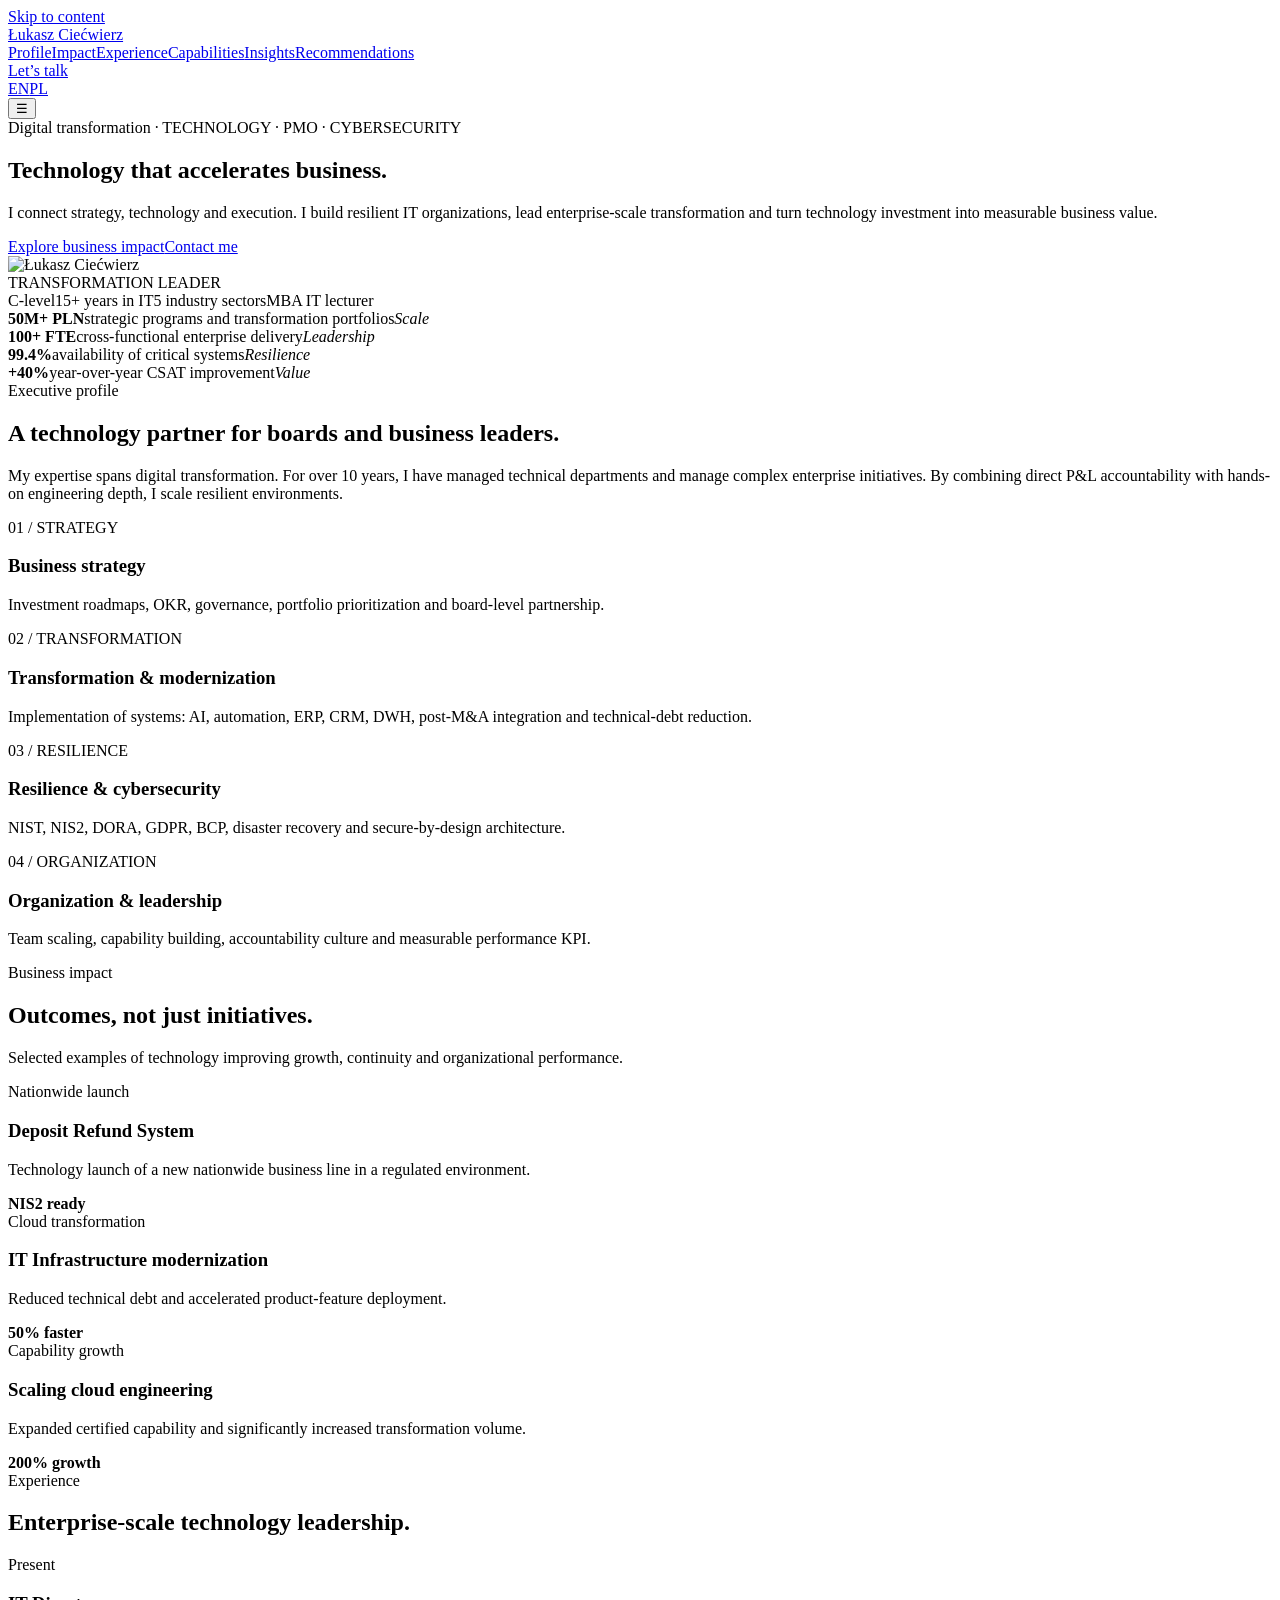
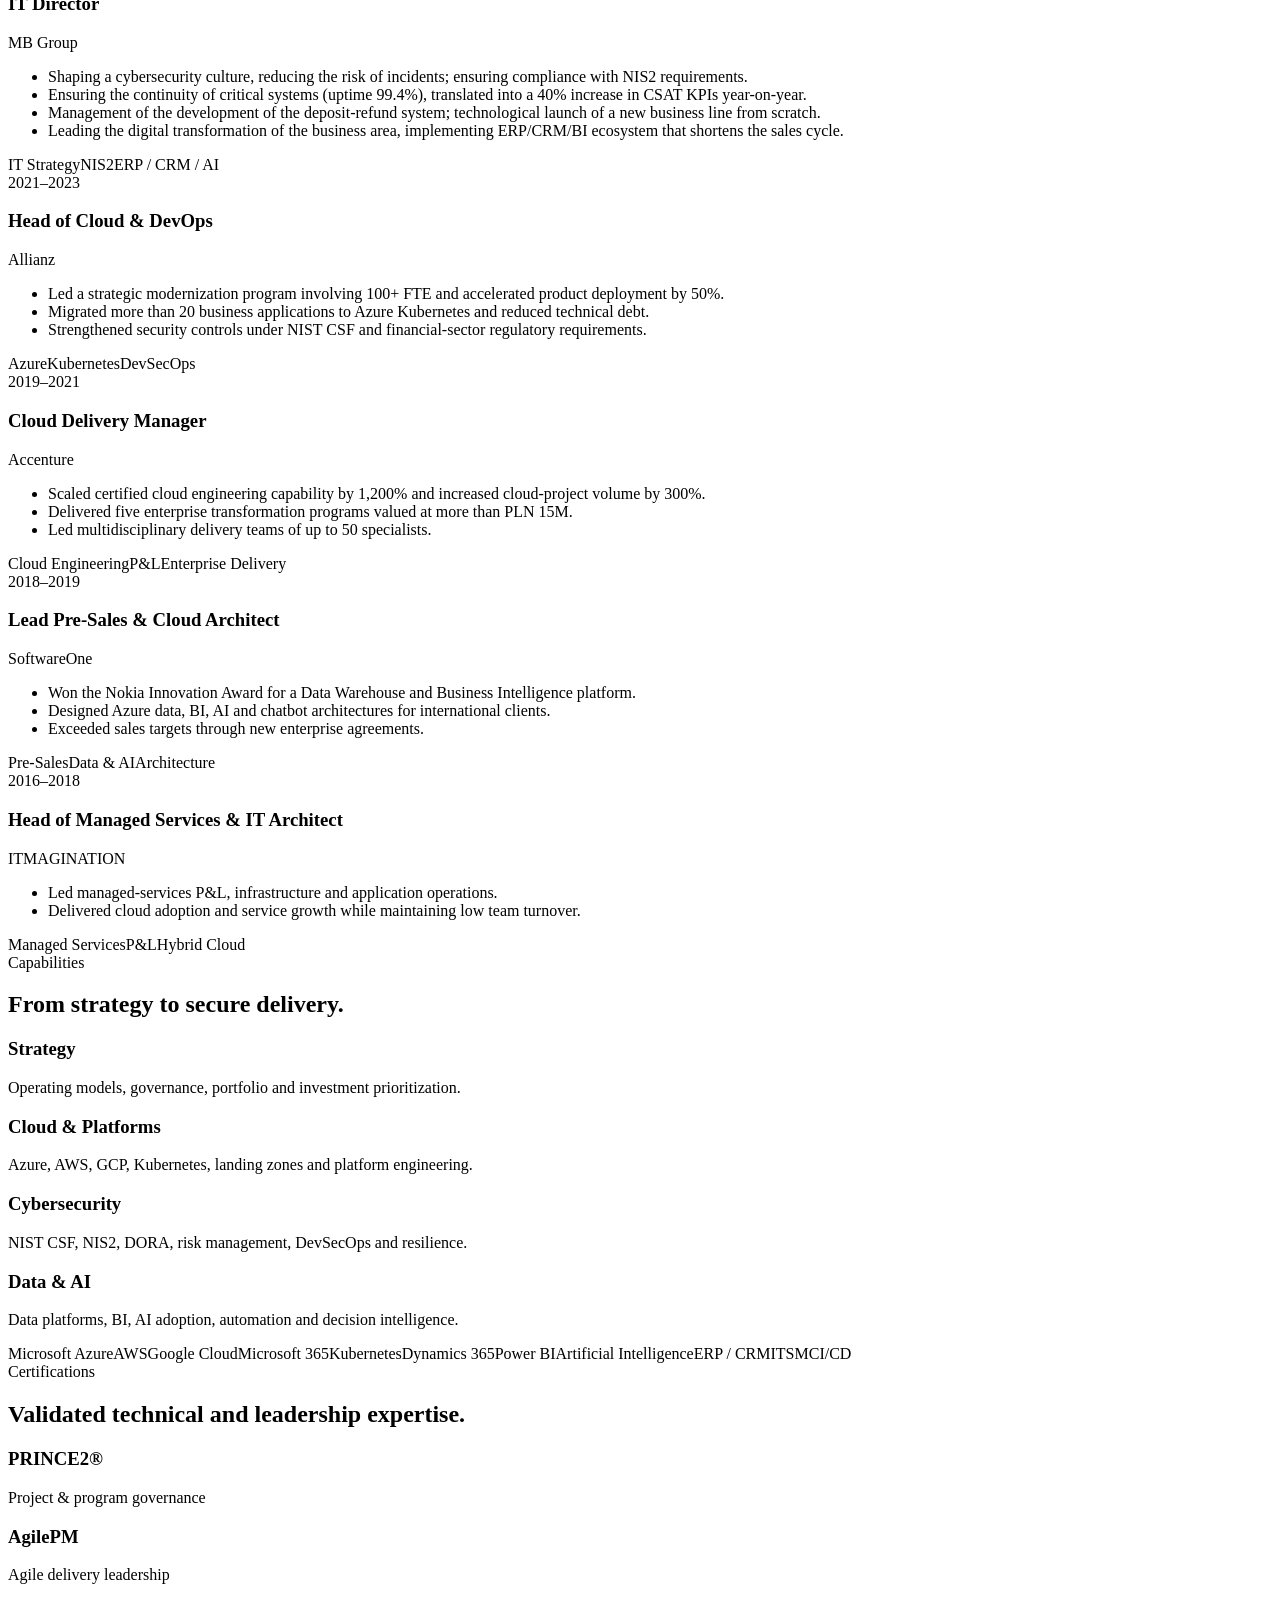
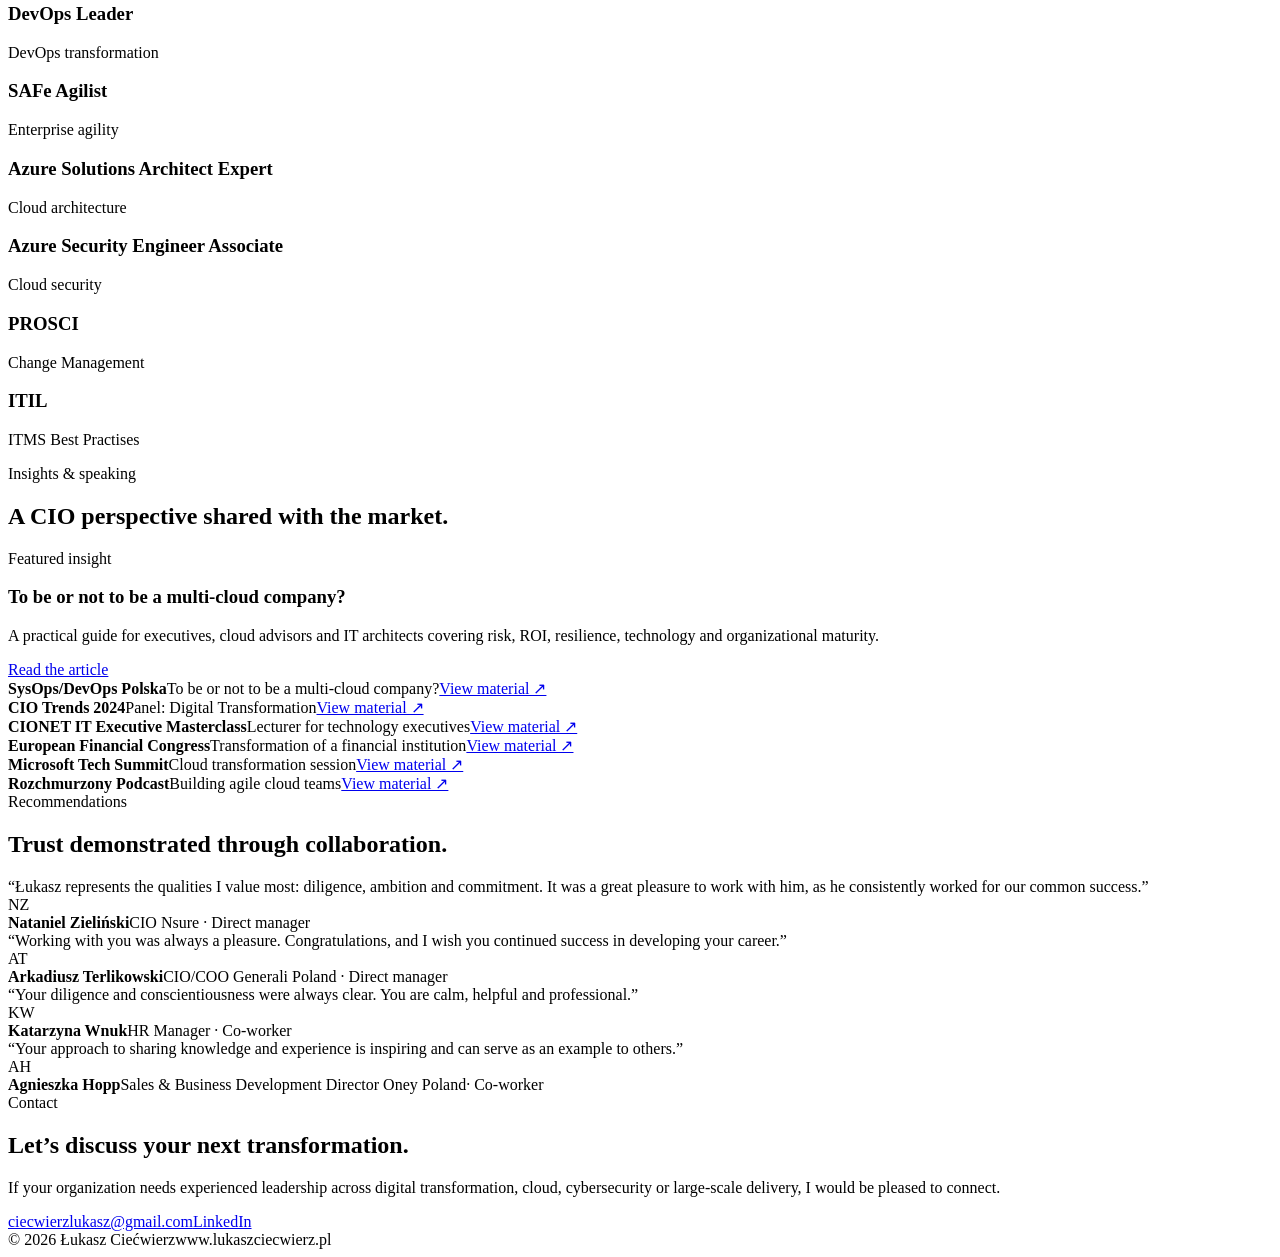
==== public/en/index.html @ 43bfb2e5 "asd" ====
<!doctype html><html lang="en"><head><meta charset="utf-8"><meta name="viewport" content="width=device-width,initial-scale=1"><meta name="theme-color" content="#07101d"><title>Łukasz Ciećwierz | CIO / IT Director & Transformation Executive</title><meta name="description" content="CIO-level technology leader with 15+ years of experience in digital transformation, cloud, cybersecurity, data and AI."><link rel="canonical" href="https://www.lukaszciecwierz.pl/en/"><link rel="alternate" hreflang="en" href="https://www.lukaszciecwierz.pl/en/"><link rel="alternate" hreflang="pl" href="https://www.lukaszciecwierz.pl/pl/"><link rel="stylesheet" href="/style.css"><script src="/script.js" defer></script></head><body><a class="skip" href="#main-content">Skip to content</a><header class="site-header"><div class="container nav"><a class="brand" href="/en/"><span class="brand-mark"></span>Łukasz Ciećwierz</a><nav class="nav-menu" aria-label="Main navigation"><a href="#profile">Profile</a><a href="#impact">Impact</a><a href="#experience">Experience</a><a href="#capabilities">Capabilities</a><a href="#insights">Insights</a><a href="#recommendations">Recommendations</a></nav><div class="nav-actions"><a class="btn btn-small" href="#contact">Let’s talk</a><div class="lang"><a class="active" href="/en/">EN</a><a class="" href="/pl/">PL</a></div><button class="menu-toggle" aria-expanded="false" aria-label="Menu">☰</button></div></div></header><main id="main-content">
<section class="hero"><div class="container hero-grid"><div><div class="eyebrow">Digital transformation · TECHNOLOGY · PMO · CYBERSECURITY</div><h1>Technology that <span>accelerates business.</span></h1><p class="hero-lead">I connect strategy, technology and execution. I build resilient IT organizations, lead enterprise-scale transformation and turn technology investment into measurable business value.</p><div class="hero-actions"><a class="btn btn-primary" href="#impact">Explore business impact</a><a class="btn" href="#contact">Contact me</a></div></div><div class="executive-visual"><span class="orbit one"></span><span class="orbit two"></span><div class="portrait-frame"><img src="/assets/lukasz-ciecwierz.png" alt="Łukasz Ciećwierz"><div class="portrait-overlay"><span>TRANSFORMATION LEADER</span><div class="portrait-meta"><span><i></i>C-level</span><span><i></i>15+ years in IT</span><span><i></i>5 industry sectors</span><span><i></i>MBA IT lecturer</span></div></div></div></div></div></section>
<section class="metrics"><div class="container metric-grid"><article class="metric"><strong>50M+ PLN</strong><span>strategic programs and transformation portfolios</span><em>Scale</em></article><article class="metric"><strong>100+ FTE</strong><span>cross-functional enterprise delivery</span><em>Leadership</em></article><article class="metric"><strong>99.4%</strong><span>availability of critical systems</span><em>Resilience</em></article><article class="metric"><strong>+40%</strong><span>year-over-year CSAT improvement</span><em>Value</em></article></div></section>
<section id="profile" class="section"><div class="container"><div class="section-head"><div><div class="eyebrow">Executive profile</div><h2>A technology partner for boards and business leaders.</h2></div><p class="section-copy">My expertise spans digital transformation. For over 10 years, I have managed 
technical departments and manage complex enterprise initiatives. By combining direct P&L accountability with hands-on engineering depth, I scale resilient environments.</p></div><div class="grid board-grid"><article class="board-card reveal"><span class="board-num">01 / STRATEGY</span><h3>Business strategy</h3><p>Investment roadmaps, OKR, governance, portfolio prioritization and board-level partnership.</p></article><article class="board-card reveal"><span class="board-num">02 / TRANSFORMATION</span><h3>Transformation & modernization</h3><p>Implementation of systems: AI, automation, ERP, CRM, DWH, post-M&A integration and technical-debt reduction.</p></article><article class="board-card reveal"><span class="board-num">03 / RESILIENCE</span><h3>Resilience & cybersecurity</h3><p>NIST, NIS2, DORA, GDPR, BCP, disaster recovery and secure-by-design architecture.</p></article><article class="board-card reveal"><span class="board-num">04 / ORGANIZATION</span><h3>Organization & leadership</h3><p>Team scaling, capability building, accountability culture and measurable performance KPI.</p></article></div></div></section>
<section id="impact" class="section"><div class="container"><div class="section-head"><div><div class="eyebrow">Business impact</div><h2>Outcomes, not just initiatives.</h2></div><p class="section-copy">Selected examples of technology improving growth, continuity and organizational performance.</p></div><div class="grid outcomes"><article class="outcome reveal"><span class="outcome-label">Nationwide launch</span><h3>Deposit Refund System</h3><p>Technology launch of a new nationwide business line in a regulated environment.</p><strong>NIS2 ready</strong></article><article class="outcome reveal"><span class="outcome-label">Cloud transformation</span><h3>IT Infrastructure modernization</h3><p>Reduced technical debt and accelerated product-feature deployment.</p><strong>50% faster</strong></article><article class="outcome reveal"><span class="outcome-label">Capability growth</span><h3>Scaling cloud engineering</h3><p>Expanded certified capability and significantly increased transformation volume.</p><strong>200% growth</strong></article></div></div></section>
<section id="experience" class="section"><div class="container"><div class="section-head"><div><div class="eyebrow">Experience</div><h2>Enterprise-scale technology leadership.</h2></div></div><div class="timeline"><article class="role reveal"><div class="role-time">Present</div><div class="role-card"><div class="role-top"><div><h3>IT Director</h3><div class="company">MB Group</div></div></div><ul><li>Shaping a cybersecurity culture, reducing the risk of incidents; ensuring compliance with NIS2 requirements.</li><li>Ensuring the continuity of critical systems (uptime 99.4%), translated into a 40% increase in CSAT KPIs year-on-year.</li><li>Management of the development of the deposit-refund system; technological launch of a new business line from scratch.</li><li>Leading the digital transformation of the business area, implementing ERP/CRM/BI ecosystem that shortens the sales cycle.</li></ul><div class="tags"><span class="tag">IT Strategy</span><span class="tag">NIS2</span><span class="tag">ERP / CRM / AI</span></div></div></article><article class="role reveal"><div class="role-time">2021–2023</div><div class="role-card"><div class="role-top"><div><h3>Head of Cloud & DevOps</h3><div class="company">Allianz</div></div></div><ul><li>Led a strategic modernization program involving 100+ FTE and accelerated product deployment by 50%.</li><li>Migrated more than 20 business applications to Azure Kubernetes and reduced technical debt.</li><li>Strengthened security controls under NIST CSF and financial-sector regulatory requirements.</li></ul><div class="tags"><span class="tag">Azure</span><span class="tag">Kubernetes</span><span class="tag">DevSecOps</span></div></div></article><article class="role reveal"><div class="role-time">2019–2021</div><div class="role-card"><div class="role-top"><div><h3>Cloud Delivery Manager</h3><div class="company">Accenture</div></div></div><ul><li>Scaled certified cloud engineering capability by 1,200% and increased cloud-project volume by 300%.</li><li>Delivered five enterprise transformation programs valued at more than PLN 15M.</li><li>Led multidisciplinary delivery teams of up to 50 specialists.</li></ul><div class="tags"><span class="tag">Cloud Engineering</span><span class="tag">P&L</span><span class="tag">Enterprise Delivery</span></div></div></article><article class="role reveal"><div class="role-time">2018–2019</div><div class="role-card"><div class="role-top"><div><h3>Lead Pre-Sales & Cloud Architect</h3><div class="company">SoftwareOne</div></div></div><ul><li>Won the Nokia Innovation Award for a Data Warehouse and Business Intelligence platform.</li><li>Designed Azure data, BI, AI and chatbot architectures for international clients.</li><li>Exceeded sales targets through new enterprise agreements.</li></ul><div class="tags"><span class="tag">Pre-Sales</span><span class="tag">Data & AI</span><span class="tag">Architecture</span></div></div></article><article class="role reveal"><div class="role-time">2016–2018</div><div class="role-card"><div class="role-top"><div><h3>Head of Managed Services & IT Architect</h3><div class="company">ITMAGINATION</div></div></div><ul><li>Led managed-services P&L, infrastructure and application operations.</li><li>Delivered cloud adoption and service growth while maintaining low team turnover.</li></ul><div class="tags"><span class="tag">Managed Services</span><span class="tag">P&L</span><span class="tag">Hybrid Cloud</span></div></div></article></div></div></section>
<section id="capabilities" class="section"><div class="container"><div class="section-head"><div><div class="eyebrow">Capabilities</div><h2>From strategy to secure delivery.</h2></div></div><div class="grid capability-grid"><article class="capability reveal"><h3>Strategy</h3><p>Operating models, governance, portfolio and investment prioritization.</p></article><article class="capability reveal"><h3>Cloud & Platforms</h3><p>Azure, AWS, GCP, Kubernetes, landing zones and platform engineering.</p></article><article class="capability reveal"><h3>Cybersecurity</h3><p>NIST CSF, NIS2, DORA, risk management, DevSecOps and resilience.</p></article><article class="capability reveal"><h3>Data & AI</h3><p>Data platforms, BI, AI adoption, automation and decision intelligence.</p></article></div><div class="tech-strip"><span class="tech"><i class="tech-dot"></i>Microsoft Azure</span><span class="tech"><i class="tech-dot"></i>AWS</span><span class="tech"><i class="tech-dot"></i>Google Cloud</span><span class="tech"><i class="tech-dot"></i>Microsoft 365</span><span class="tech"><i class="tech-dot"></i>Kubernetes</span><span class="tech"><i class="tech-dot"></i>Dynamics 365</span><span class="tech"><i class="tech-dot"></i>Power BI</span><span class="tech"><i class="tech-dot"></i>Artificial Intelligence</span><span class="tech"><i class="tech-dot"></i>ERP / CRM</span><span class="tech"><i class="tech-dot"></i>ITSM</span><span class="tech"><i class="tech-dot"></i>CI/CD</span></div></div></section>
<section id="certifications" class="section"><div class="container"><div class="section-head"><div><div class="eyebrow">Certifications</div><h2>Validated technical and leadership expertise.</h2></div></div><div class="grid cert-grid"><article class="cert reveal"><h3>PRINCE2®</h3><p>Project & program governance</p></article><article class="cert reveal"><h3>AgilePM</h3><p>Agile delivery leadership</p></article><article class="cert reveal"><h3>DevOps Leader</h3><p>DevOps transformation</p></article><article class="cert reveal"><h3>SAFe Agilist</h3><p>Enterprise agility</p></article><article class="cert reveal"><h3>Azure Solutions Architect Expert</h3><p>Cloud architecture</p></article><article class="cert reveal"><h3>Azure Security Engineer Associate</h3><p>Cloud security</p></article><article class="cert reveal"><h3>PROSCI</h3><p>Change Management</p></article><article class="cert reveal"><h3>ITIL</h3><p>ITMS Best Practises</p></article></div></div></section>
<section id="insights" class="section"><div class="container"><div class="section-head"><div><div class="eyebrow">Insights & speaking</div><h2>A CIO perspective shared with the market.</h2></div></div><div class="grid thought-grid"><article class="featured-article"><div class="eyebrow">Featured insight</div><h3>To be or not to be a multi-cloud company?</h3><p>A practical guide for executives, cloud advisors and IT architects covering risk, ROI, resilience, technology and organizational maturity.</p><a class="btn btn-primary" href="/pl/blog/multi-cloud/">Read the article</a></article><div class="event-list"><article class="event"><strong>SysOps/DevOps Polska</strong><span>To be or not to be a multi-cloud company?</span><a href="https://www.sysopspolska.pl/multimedia/468-to-be-or-not-to-be-a-multi-cloud-company/" target="_blank" rel="noopener noreferrer">View material ↗</a></article><article class="event"><strong>CIO Trends 2024</strong><span>Panel: Digital Transformation</span><a href="https://event.foundryco.com/speaker/lukasz-ciecwierz/" target="_blank" rel="noopener noreferrer">View material ↗</a></article><article class="event"><strong>CIONET IT Executive Masterclass</strong><span>Lecturer for technology executives</span><a href="https://www.cionet.com/pl/masterclass" target="_blank" rel="noopener noreferrer">View material ↗</a></article><article class="event"><strong>European Financial Congress</strong><span>Transformation of a financial institution</span><a href="https://www.efcongress.com/osoby/lukasz-ciecwierz/" target="_blank" rel="noopener noreferrer">View material ↗</a></article><article class="event"><strong>Microsoft Tech Summit</strong><span>Cloud transformation session</span><a href="https://mstechsummit.pl/" target="_blank" rel="noopener noreferrer">View material ↗</a></article><article class="event"><strong>Rozchmurzony Podcast</strong><span>Building agile cloud teams</span><a href="https://cloudowski.com/podcast/16/" target="_blank" rel="noopener noreferrer">View material ↗</a></article></div></div></div></section>
<section id="recommendations" class="section"><div class="container"><div class="section-head"><div><div class="eyebrow">Recommendations</div><h2>Trust demonstrated through collaboration.</h2></div></div><div class="grid rec-grid"><article class="rec reveal"><div class="rec-quote">“Łukasz represents the qualities I value most: diligence, ambition and commitment. It was a great pleasure to work with him, as he consistently worked for our common success.”</div><div class="rec-author"><div class="avatar">NZ</div><div><strong>Nataniel Zieliński</strong><span>CIO Nsure · Direct manager</span></div></div></article><article class="rec reveal"><div class="rec-quote">“Working with you was always a pleasure. Congratulations, and I wish you continued success in developing your career.”</div><div class="rec-author"><div class="avatar">AT</div><div><strong>Arkadiusz Terlikowski</strong><span>CIO/COO Generali Poland · Direct manager</span></div></div></article><article class="rec reveal"><div class="rec-quote">“Your diligence and conscientiousness were always clear. You are calm, helpful and professional.”</div><div class="rec-author"><div class="avatar">KW</div><div><strong>Katarzyna Wnuk</strong><span>HR Manager · Co-worker</span></div></div></article><article class="rec reveal"><div class="rec-quote">“Your approach to sharing knowledge and experience is inspiring and can serve as an example to others.”</div><div class="rec-author"><div class="avatar">AH</div><div><strong>Agnieszka Hopp</strong><span>Sales & Business Development Director Oney Poland· Co-worker</span></div></div></article></div></div></section>
<section id="contact" class="section"><div class="container"><div class="contact-panel"><div class="eyebrow">Contact</div><h2>Let’s discuss your next transformation.</h2><p>If your organization needs experienced leadership across digital transformation, cloud, cybersecurity or large-scale delivery, I would be pleased to connect.</p><div class="contact-actions"><a class="btn btn-primary" href="mailto:ciecwierzlukasz@gmail.com">ciecwierzlukasz@gmail.com</a><a class="btn" href="https://www.linkedin.com/in/ciecwierzlukasz" target="_blank" rel="noopener noreferrer">LinkedIn</a></div></div></div></section></main><footer class="footer"><div class="container footer-row"><span>© 2026 Łukasz Ciećwierz</span><span>www.lukaszciecwierz.pl</span></div></footer></body></html>
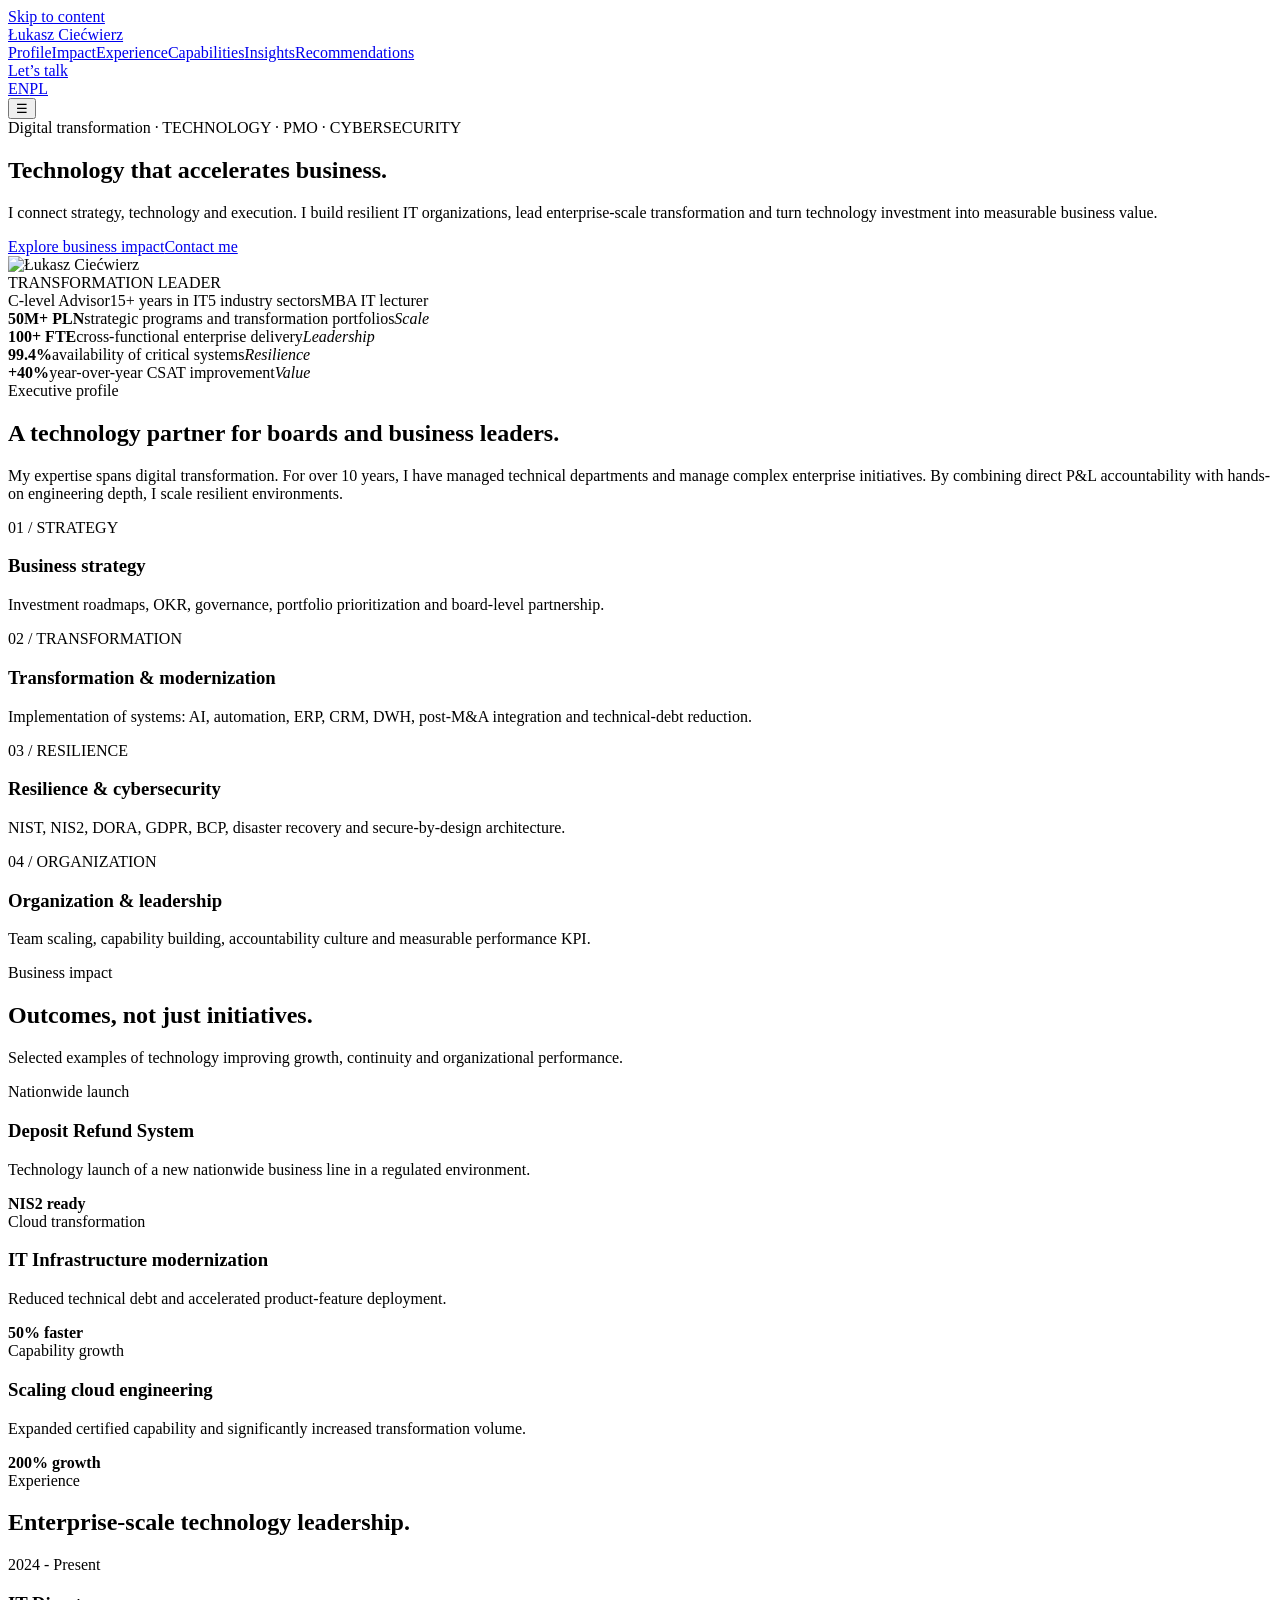
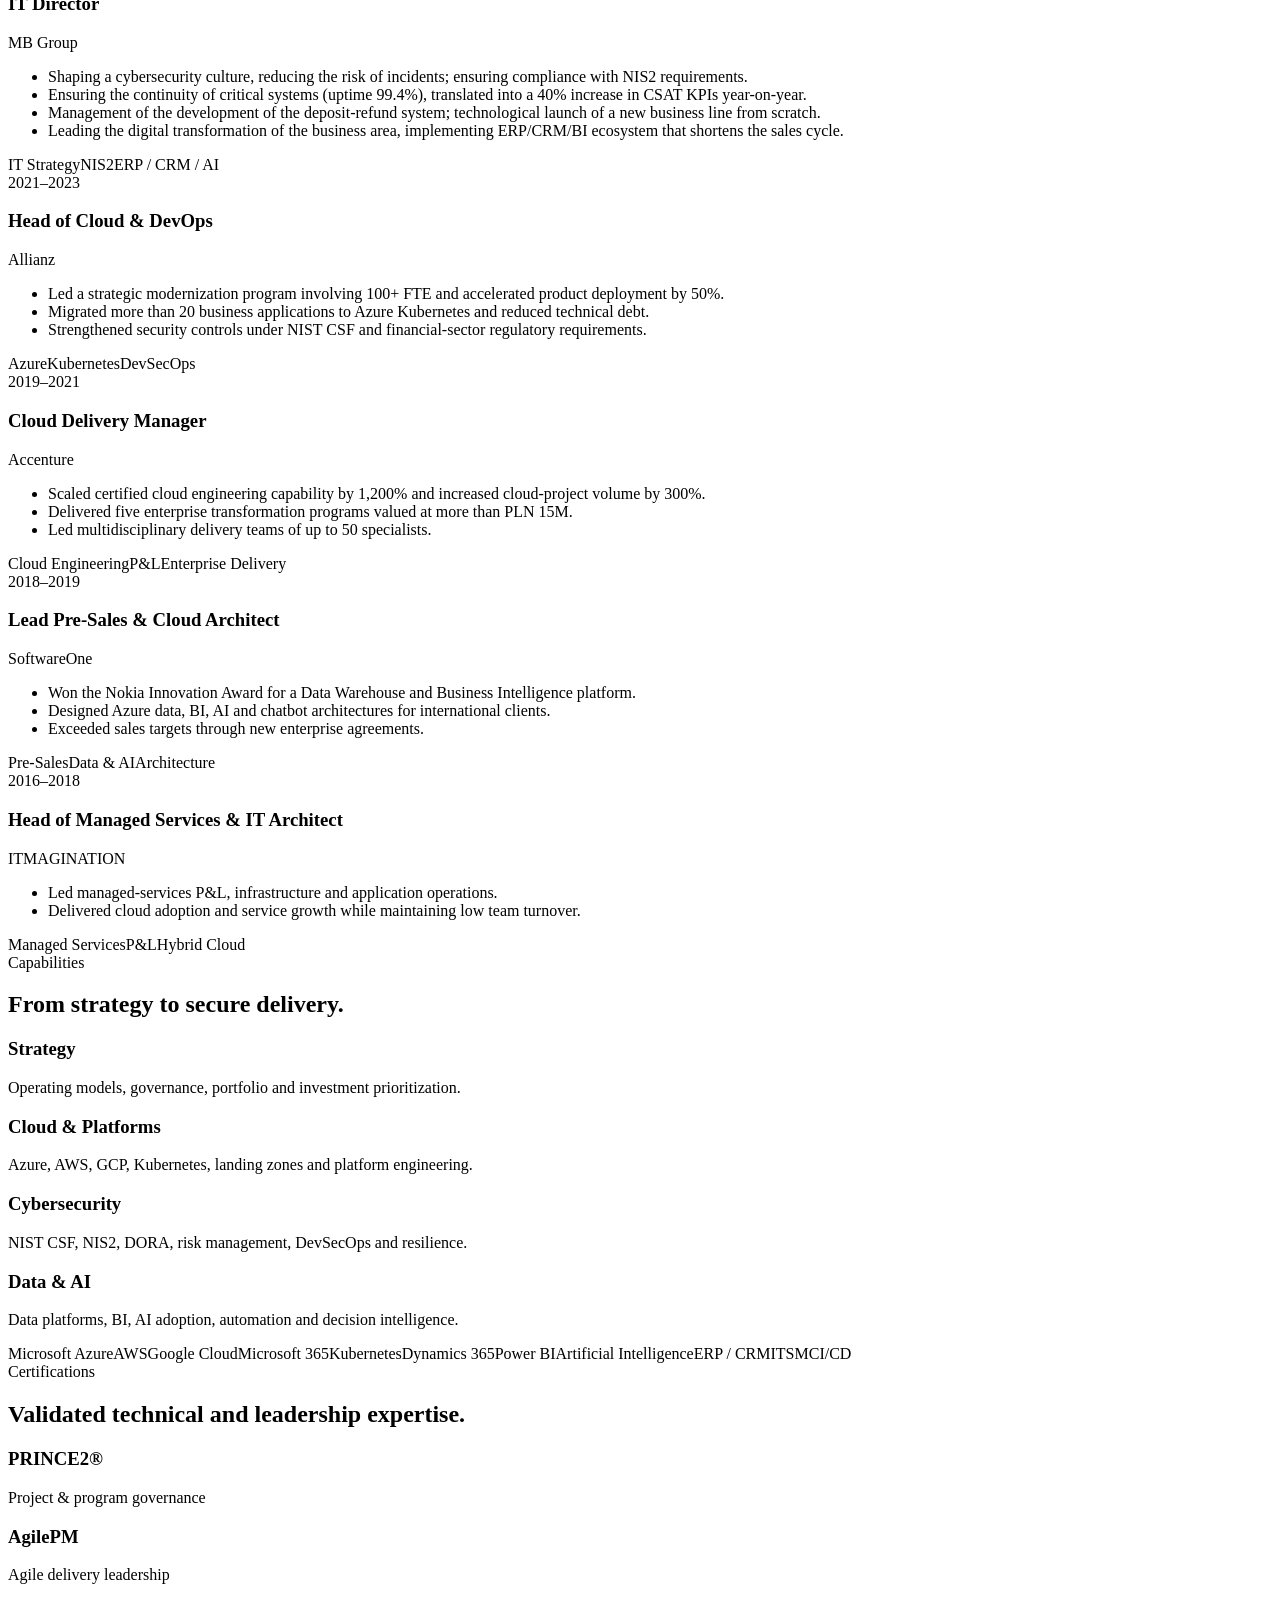
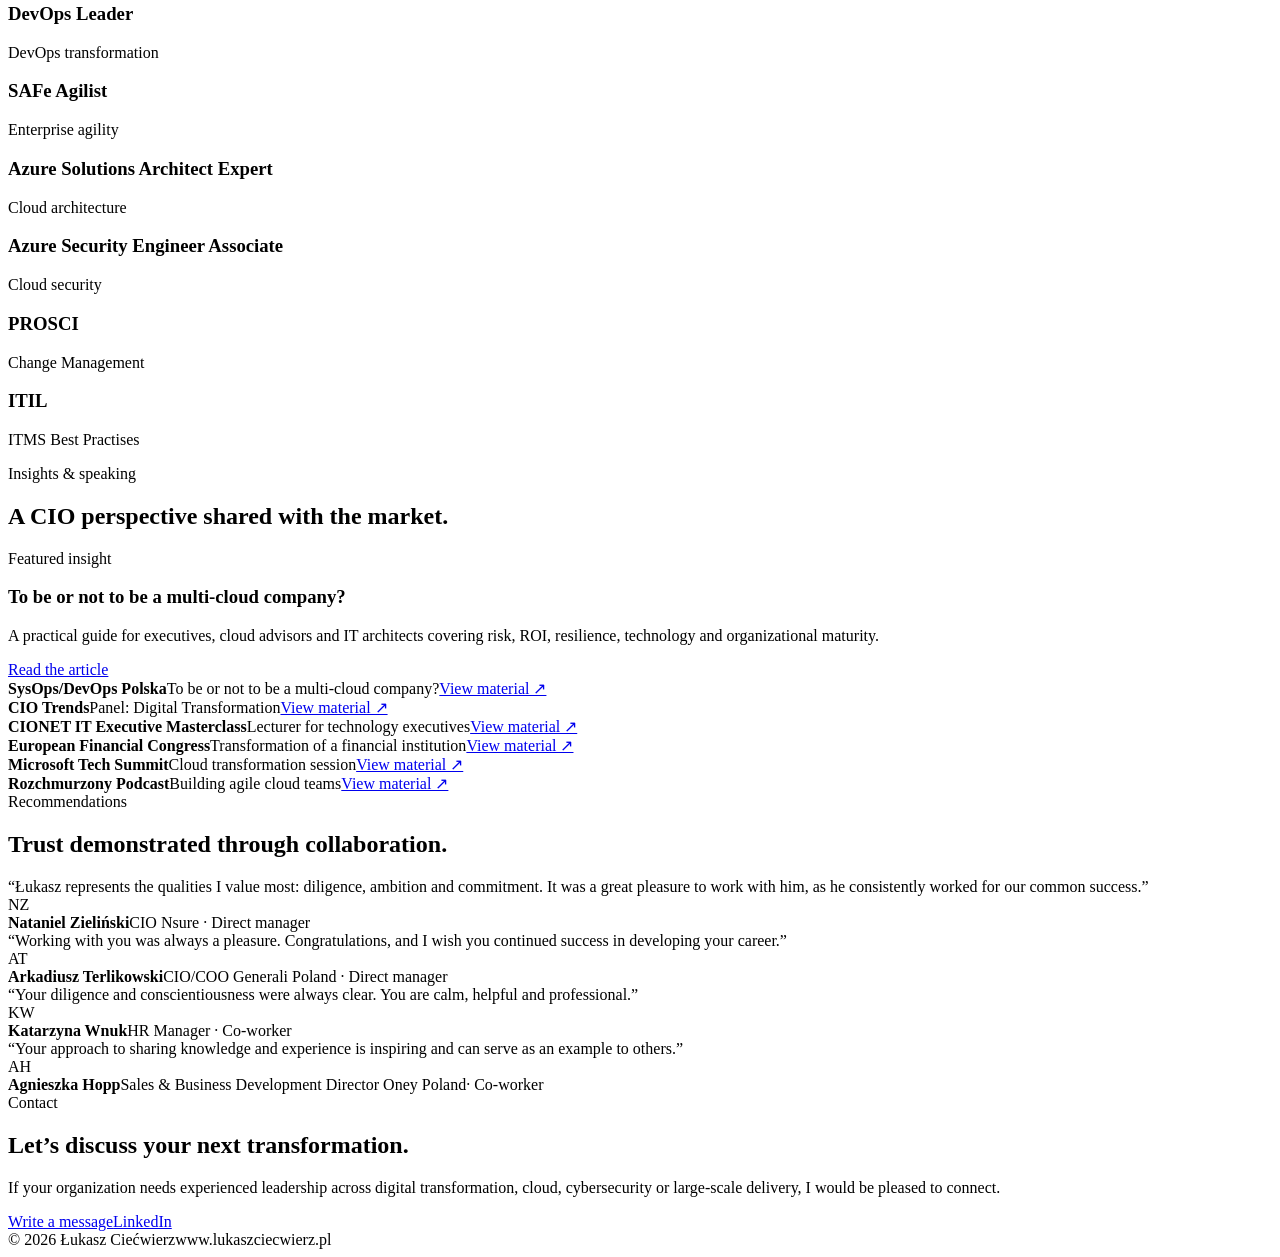
==== commit 1b1a2b4e: "Duplicate hero section and update experience details Duplicated the hero section and updated the exp" ====
--- a/public/en/index.html
+++ b/public/en/index.html
@@ -1,12 +1,12 @@
 <!doctype html><html lang="en"><head><meta charset="utf-8"><meta name="viewport" content="width=device-width,initial-scale=1"><meta name="theme-color" content="#07101d"><title>Łukasz Ciećwierz | CIO / IT Director & Transformation Executive</title><meta name="description" content="CIO-level technology leader with 15+ years of experience in digital transformation, cloud, cybersecurity, data and AI."><link rel="canonical" href="https://www.lukaszciecwierz.pl/en/"><link rel="alternate" hreflang="en" href="https://www.lukaszciecwierz.pl/en/"><link rel="alternate" hreflang="pl" href="https://www.lukaszciecwierz.pl/pl/"><link rel="stylesheet" href="/style.css"><script src="/script.js" defer></script></head><body><a class="skip" href="#main-content">Skip to content</a><header class="site-header"><div class="container nav"><a class="brand" href="/en/"><span class="brand-mark"></span>Łukasz Ciećwierz</a><nav class="nav-menu" aria-label="Main navigation"><a href="#profile">Profile</a><a href="#impact">Impact</a><a href="#experience">Experience</a><a href="#capabilities">Capabilities</a><a href="#insights">Insights</a><a href="#recommendations">Recommendations</a></nav><div class="nav-actions"><a class="btn btn-small" href="#contact">Let’s talk</a><div class="lang"><a class="active" href="/en/">EN</a><a class="" href="/pl/">PL</a></div><button class="menu-toggle" aria-expanded="false" aria-label="Menu">☰</button></div></div></header><main id="main-content">
-<section class="hero"><div class="container hero-grid"><div><div class="eyebrow">Digital transformation · TECHNOLOGY · PMO · CYBERSECURITY</div><h1>Technology that <span>accelerates business.</span></h1><p class="hero-lead">I connect strategy, technology and execution. I build resilient IT organizations, lead enterprise-scale transformation and turn technology investment into measurable business value.</p><div class="hero-actions"><a class="btn btn-primary" href="#impact">Explore business impact</a><a class="btn" href="#contact">Contact me</a></div></div><div class="executive-visual"><span class="orbit one"></span><span class="orbit two"></span><div class="portrait-frame"><img src="/assets/lukasz-ciecwierz.png" alt="Łukasz Ciećwierz"><div class="portrait-overlay"><span>TRANSFORMATION LEADER</span><div class="portrait-meta"><span><i></i>C-level</span><span><i></i>15+ years in IT</span><span><i></i>5 industry sectors</span><span><i></i>MBA IT lecturer</span></div></div></div></div></div></section>
+<section class="hero"><div class="container hero-grid"><div><div class="eyebrow">Digital transformation · TECHNOLOGY · PMO · CYBERSECURITY</div><h1>Technology that <span>accelerates business.</span></h1><p class="hero-lead">I connect strategy, technology and execution. I build resilient IT organizations, lead enterprise-scale transformation and turn technology investment into measurable business value.</p><div class="hero-actions"><a class="btn btn-primary" href="#impact">Explore business impact</a><a class="btn" href="#contact">Contact me</a></div></div><div class="executive-visual"><span class="orbit one"></span><span class="orbit two"></span><div class="portrait-frame"><img src="/assets/lukasz-ciecwierz.png" alt="Łukasz Ciećwierz"><div class="portrait-overlay"><span>TRANSFORMATION LEADER</span><div class="portrait-meta"><span><i></i>C-level Advisor</span><span><i></i>15+ years in IT</span><span><i></i>5 industry sectors</span><span><i></i>MBA IT lecturer</span></div></div></div></div></div></section>
 <section class="metrics"><div class="container metric-grid"><article class="metric"><strong>50M+ PLN</strong><span>strategic programs and transformation portfolios</span><em>Scale</em></article><article class="metric"><strong>100+ FTE</strong><span>cross-functional enterprise delivery</span><em>Leadership</em></article><article class="metric"><strong>99.4%</strong><span>availability of critical systems</span><em>Resilience</em></article><article class="metric"><strong>+40%</strong><span>year-over-year CSAT improvement</span><em>Value</em></article></div></section>
 <section id="profile" class="section"><div class="container"><div class="section-head"><div><div class="eyebrow">Executive profile</div><h2>A technology partner for boards and business leaders.</h2></div><p class="section-copy">My expertise spans digital transformation. For over 10 years, I have managed 
 technical departments and manage complex enterprise initiatives. By combining direct P&L accountability with hands-on engineering depth, I scale resilient environments.</p></div><div class="grid board-grid"><article class="board-card reveal"><span class="board-num">01 / STRATEGY</span><h3>Business strategy</h3><p>Investment roadmaps, OKR, governance, portfolio prioritization and board-level partnership.</p></article><article class="board-card reveal"><span class="board-num">02 / TRANSFORMATION</span><h3>Transformation & modernization</h3><p>Implementation of systems: AI, automation, ERP, CRM, DWH, post-M&A integration and technical-debt reduction.</p></article><article class="board-card reveal"><span class="board-num">03 / RESILIENCE</span><h3>Resilience & cybersecurity</h3><p>NIST, NIS2, DORA, GDPR, BCP, disaster recovery and secure-by-design architecture.</p></article><article class="board-card reveal"><span class="board-num">04 / ORGANIZATION</span><h3>Organization & leadership</h3><p>Team scaling, capability building, accountability culture and measurable performance KPI.</p></article></div></div></section>
 <section id="impact" class="section"><div class="container"><div class="section-head"><div><div class="eyebrow">Business impact</div><h2>Outcomes, not just initiatives.</h2></div><p class="section-copy">Selected examples of technology improving growth, continuity and organizational performance.</p></div><div class="grid outcomes"><article class="outcome reveal"><span class="outcome-label">Nationwide launch</span><h3>Deposit Refund System</h3><p>Technology launch of a new nationwide business line in a regulated environment.</p><strong>NIS2 ready</strong></article><article class="outcome reveal"><span class="outcome-label">Cloud transformation</span><h3>IT Infrastructure modernization</h3><p>Reduced technical debt and accelerated product-feature deployment.</p><strong>50% faster</strong></article><article class="outcome reveal"><span class="outcome-label">Capability growth</span><h3>Scaling cloud engineering</h3><p>Expanded certified capability and significantly increased transformation volume.</p><strong>200% growth</strong></article></div></div></section>
-<section id="experience" class="section"><div class="container"><div class="section-head"><div><div class="eyebrow">Experience</div><h2>Enterprise-scale technology leadership.</h2></div></div><div class="timeline"><article class="role reveal"><div class="role-time">Present</div><div class="role-card"><div class="role-top"><div><h3>IT Director</h3><div class="company">MB Group</div></div></div><ul><li>Shaping a cybersecurity culture, reducing the risk of incidents; ensuring compliance with NIS2 requirements.</li><li>Ensuring the continuity of critical systems (uptime 99.4%), translated into a 40% increase in CSAT KPIs year-on-year.</li><li>Management of the development of the deposit-refund system; technological launch of a new business line from scratch.</li><li>Leading the digital transformation of the business area, implementing ERP/CRM/BI ecosystem that shortens the sales cycle.</li></ul><div class="tags"><span class="tag">IT Strategy</span><span class="tag">NIS2</span><span class="tag">ERP / CRM / AI</span></div></div></article><article class="role reveal"><div class="role-time">2021–2023</div><div class="role-card"><div class="role-top"><div><h3>Head of Cloud & DevOps</h3><div class="company">Allianz</div></div></div><ul><li>Led a strategic modernization program involving 100+ FTE and accelerated product deployment by 50%.</li><li>Migrated more than 20 business applications to Azure Kubernetes and reduced technical debt.</li><li>Strengthened security controls under NIST CSF and financial-sector regulatory requirements.</li></ul><div class="tags"><span class="tag">Azure</span><span class="tag">Kubernetes</span><span class="tag">DevSecOps</span></div></div></article><article class="role reveal"><div class="role-time">2019–2021</div><div class="role-card"><div class="role-top"><div><h3>Cloud Delivery Manager</h3><div class="company">Accenture</div></div></div><ul><li>Scaled certified cloud engineering capability by 1,200% and increased cloud-project volume by 300%.</li><li>Delivered five enterprise transformation programs valued at more than PLN 15M.</li><li>Led multidisciplinary delivery teams of up to 50 specialists.</li></ul><div class="tags"><span class="tag">Cloud Engineering</span><span class="tag">P&L</span><span class="tag">Enterprise Delivery</span></div></div></article><article class="role reveal"><div class="role-time">2018–2019</div><div class="role-card"><div class="role-top"><div><h3>Lead Pre-Sales & Cloud Architect</h3><div class="company">SoftwareOne</div></div></div><ul><li>Won the Nokia Innovation Award for a Data Warehouse and Business Intelligence platform.</li><li>Designed Azure data, BI, AI and chatbot architectures for international clients.</li><li>Exceeded sales targets through new enterprise agreements.</li></ul><div class="tags"><span class="tag">Pre-Sales</span><span class="tag">Data & AI</span><span class="tag">Architecture</span></div></div></article><article class="role reveal"><div class="role-time">2016–2018</div><div class="role-card"><div class="role-top"><div><h3>Head of Managed Services & IT Architect</h3><div class="company">ITMAGINATION</div></div></div><ul><li>Led managed-services P&L, infrastructure and application operations.</li><li>Delivered cloud adoption and service growth while maintaining low team turnover.</li></ul><div class="tags"><span class="tag">Managed Services</span><span class="tag">P&L</span><span class="tag">Hybrid Cloud</span></div></div></article></div></div></section>
+<section id="experience" class="section"><div class="container"><div class="section-head"><div><div class="eyebrow">Experience</div><h2>Enterprise-scale technology leadership.</h2></div></div><div class="timeline"><article class="role reveal"><div class="role-time">2024 - Present</div><div class="role-card"><div class="role-top"><div><h3>IT Director</h3><div class="company">MB Group</div></div></div><ul><li>Shaping a cybersecurity culture, reducing the risk of incidents; ensuring compliance with NIS2 requirements.</li><li>Ensuring the continuity of critical systems (uptime 99.4%), translated into a 40% increase in CSAT KPIs year-on-year.</li><li>Management of the development of the deposit-refund system; technological launch of a new business line from scratch.</li><li>Leading the digital transformation of the business area, implementing ERP/CRM/BI ecosystem that shortens the sales cycle.</li></ul><div class="tags"><span class="tag">IT Strategy</span><span class="tag">NIS2</span><span class="tag">ERP / CRM / AI</span></div></div></article><article class="role reveal"><div class="role-time">2021–2023</div><div class="role-card"><div class="role-top"><div><h3>Head of Cloud & DevOps</h3><div class="company">Allianz</div></div></div><ul><li>Led a strategic modernization program involving 100+ FTE and accelerated product deployment by 50%.</li><li>Migrated more than 20 business applications to Azure Kubernetes and reduced technical debt.</li><li>Strengthened security controls under NIST CSF and financial-sector regulatory requirements.</li></ul><div class="tags"><span class="tag">Azure</span><span class="tag">Kubernetes</span><span class="tag">DevSecOps</span></div></div></article><article class="role reveal"><div class="role-time">2019–2021</div><div class="role-card"><div class="role-top"><div><h3>Cloud Delivery Manager</h3><div class="company">Accenture</div></div></div><ul><li>Scaled certified cloud engineering capability by 1,200% and increased cloud-project volume by 300%.</li><li>Delivered five enterprise transformation programs valued at more than PLN 15M.</li><li>Led multidisciplinary delivery teams of up to 50 specialists.</li></ul><div class="tags"><span class="tag">Cloud Engineering</span><span class="tag">P&L</span><span class="tag">Enterprise Delivery</span></div></div></article><article class="role reveal"><div class="role-time">2018–2019</div><div class="role-card"><div class="role-top"><div><h3>Lead Pre-Sales & Cloud Architect</h3><div class="company">SoftwareOne</div></div></div><ul><li>Won the Nokia Innovation Award for a Data Warehouse and Business Intelligence platform.</li><li>Designed Azure data, BI, AI and chatbot architectures for international clients.</li><li>Exceeded sales targets through new enterprise agreements.</li></ul><div class="tags"><span class="tag">Pre-Sales</span><span class="tag">Data & AI</span><span class="tag">Architecture</span></div></div></article><article class="role reveal"><div class="role-time">2016–2018</div><div class="role-card"><div class="role-top"><div><h3>Head of Managed Services & IT Architect</h3><div class="company">ITMAGINATION</div></div></div><ul><li>Led managed-services P&L, infrastructure and application operations.</li><li>Delivered cloud adoption and service growth while maintaining low team turnover.</li></ul><div class="tags"><span class="tag">Managed Services</span><span class="tag">P&L</span><span class="tag">Hybrid Cloud</span></div></div></article></div></div></section>
 <section id="capabilities" class="section"><div class="container"><div class="section-head"><div><div class="eyebrow">Capabilities</div><h2>From strategy to secure delivery.</h2></div></div><div class="grid capability-grid"><article class="capability reveal"><h3>Strategy</h3><p>Operating models, governance, portfolio and investment prioritization.</p></article><article class="capability reveal"><h3>Cloud & Platforms</h3><p>Azure, AWS, GCP, Kubernetes, landing zones and platform engineering.</p></article><article class="capability reveal"><h3>Cybersecurity</h3><p>NIST CSF, NIS2, DORA, risk management, DevSecOps and resilience.</p></article><article class="capability reveal"><h3>Data & AI</h3><p>Data platforms, BI, AI adoption, automation and decision intelligence.</p></article></div><div class="tech-strip"><span class="tech"><i class="tech-dot"></i>Microsoft Azure</span><span class="tech"><i class="tech-dot"></i>AWS</span><span class="tech"><i class="tech-dot"></i>Google Cloud</span><span class="tech"><i class="tech-dot"></i>Microsoft 365</span><span class="tech"><i class="tech-dot"></i>Kubernetes</span><span class="tech"><i class="tech-dot"></i>Dynamics 365</span><span class="tech"><i class="tech-dot"></i>Power BI</span><span class="tech"><i class="tech-dot"></i>Artificial Intelligence</span><span class="tech"><i class="tech-dot"></i>ERP / CRM</span><span class="tech"><i class="tech-dot"></i>ITSM</span><span class="tech"><i class="tech-dot"></i>CI/CD</span></div></div></section>
 <section id="certifications" class="section"><div class="container"><div class="section-head"><div><div class="eyebrow">Certifications</div><h2>Validated technical and leadership expertise.</h2></div></div><div class="grid cert-grid"><article class="cert reveal"><h3>PRINCE2®</h3><p>Project & program governance</p></article><article class="cert reveal"><h3>AgilePM</h3><p>Agile delivery leadership</p></article><article class="cert reveal"><h3>DevOps Leader</h3><p>DevOps transformation</p></article><article class="cert reveal"><h3>SAFe Agilist</h3><p>Enterprise agility</p></article><article class="cert reveal"><h3>Azure Solutions Architect Expert</h3><p>Cloud architecture</p></article><article class="cert reveal"><h3>Azure Security Engineer Associate</h3><p>Cloud security</p></article><article class="cert reveal"><h3>PROSCI</h3><p>Change Management</p></article><article class="cert reveal"><h3>ITIL</h3><p>ITMS Best Practises</p></article></div></div></section>
-<section id="insights" class="section"><div class="container"><div class="section-head"><div><div class="eyebrow">Insights & speaking</div><h2>A CIO perspective shared with the market.</h2></div></div><div class="grid thought-grid"><article class="featured-article"><div class="eyebrow">Featured insight</div><h3>To be or not to be a multi-cloud company?</h3><p>A practical guide for executives, cloud advisors and IT architects covering risk, ROI, resilience, technology and organizational maturity.</p><a class="btn btn-primary" href="/pl/blog/multi-cloud/">Read the article</a></article><div class="event-list"><article class="event"><strong>SysOps/DevOps Polska</strong><span>To be or not to be a multi-cloud company?</span><a href="https://www.sysopspolska.pl/multimedia/468-to-be-or-not-to-be-a-multi-cloud-company/" target="_blank" rel="noopener noreferrer">View material ↗</a></article><article class="event"><strong>CIO Trends 2024</strong><span>Panel: Digital Transformation</span><a href="https://event.foundryco.com/speaker/lukasz-ciecwierz/" target="_blank" rel="noopener noreferrer">View material ↗</a></article><article class="event"><strong>CIONET IT Executive Masterclass</strong><span>Lecturer for technology executives</span><a href="https://www.cionet.com/pl/masterclass" target="_blank" rel="noopener noreferrer">View material ↗</a></article><article class="event"><strong>European Financial Congress</strong><span>Transformation of a financial institution</span><a href="https://www.efcongress.com/osoby/lukasz-ciecwierz/" target="_blank" rel="noopener noreferrer">View material ↗</a></article><article class="event"><strong>Microsoft Tech Summit</strong><span>Cloud transformation session</span><a href="https://mstechsummit.pl/" target="_blank" rel="noopener noreferrer">View material ↗</a></article><article class="event"><strong>Rozchmurzony Podcast</strong><span>Building agile cloud teams</span><a href="https://cloudowski.com/podcast/16/" target="_blank" rel="noopener noreferrer">View material ↗</a></article></div></div></div></section>
+<section id="insights" class="section"><div class="container"><div class="section-head"><div><div class="eyebrow">Insights & speaking</div><h2>A CIO perspective shared with the market.</h2></div></div><div class="grid thought-grid"><article class="featured-article"><div class="eyebrow">Featured insight</div><h3>To be or not to be a multi-cloud company?</h3><p>A practical guide for executives, cloud advisors and IT architects covering risk, ROI, resilience, technology and organizational maturity.</p><a class="btn btn-primary" href="/pl/blog/multi-cloud/">Read the article</a></article><div class="event-list"><article class="event"><strong>SysOps/DevOps Polska</strong><span>To be or not to be a multi-cloud company?</span><a href="https://www.sysopspolska.pl/multimedia/468-to-be-or-not-to-be-a-multi-cloud-company/" target="_blank" rel="noopener noreferrer">View material ↗</a></article><article class="event"><strong>CIO Trends</strong><span>Panel: Digital Transformation</span><a href="https://event.foundryco.com/speaker/lukasz-ciecwierz/" target="_blank" rel="noopener noreferrer">View material ↗</a></article><article class="event"><strong>CIONET IT Executive Masterclass</strong><span>Lecturer for technology executives</span><a href="https://www.cionet.com/pl/masterclass" target="_blank" rel="noopener noreferrer">View material ↗</a></article><article class="event"><strong>European Financial Congress</strong><span>Transformation of a financial institution</span><a href="https://www.efcongress.com/osoby/lukasz-ciecwierz/" target="_blank" rel="noopener noreferrer">View material ↗</a></article><article class="event"><strong>Microsoft Tech Summit</strong><span>Cloud transformation session</span><a href="https://mstechsummit.pl/" target="_blank" rel="noopener noreferrer">View material ↗</a></article><article class="event"><strong>Rozchmurzony Podcast</strong><span>Building agile cloud teams</span><a href="https://cloudowski.com/podcast/16/" target="_blank" rel="noopener noreferrer">View material ↗</a></article></div></div></div></section>
 <section id="recommendations" class="section"><div class="container"><div class="section-head"><div><div class="eyebrow">Recommendations</div><h2>Trust demonstrated through collaboration.</h2></div></div><div class="grid rec-grid"><article class="rec reveal"><div class="rec-quote">“Łukasz represents the qualities I value most: diligence, ambition and commitment. It was a great pleasure to work with him, as he consistently worked for our common success.”</div><div class="rec-author"><div class="avatar">NZ</div><div><strong>Nataniel Zieliński</strong><span>CIO Nsure · Direct manager</span></div></div></article><article class="rec reveal"><div class="rec-quote">“Working with you was always a pleasure. Congratulations, and I wish you continued success in developing your career.”</div><div class="rec-author"><div class="avatar">AT</div><div><strong>Arkadiusz Terlikowski</strong><span>CIO/COO Generali Poland · Direct manager</span></div></div></article><article class="rec reveal"><div class="rec-quote">“Your diligence and conscientiousness were always clear. You are calm, helpful and professional.”</div><div class="rec-author"><div class="avatar">KW</div><div><strong>Katarzyna Wnuk</strong><span>HR Manager · Co-worker</span></div></div></article><article class="rec reveal"><div class="rec-quote">“Your approach to sharing knowledge and experience is inspiring and can serve as an example to others.”</div><div class="rec-author"><div class="avatar">AH</div><div><strong>Agnieszka Hopp</strong><span>Sales & Business Development Director Oney Poland· Co-worker</span></div></div></article></div></div></section>
-<section id="contact" class="section"><div class="container"><div class="contact-panel"><div class="eyebrow">Contact</div><h2>Let’s discuss your next transformation.</h2><p>If your organization needs experienced leadership across digital transformation, cloud, cybersecurity or large-scale delivery, I would be pleased to connect.</p><div class="contact-actions"><a class="btn btn-primary" href="mailto:ciecwierzlukasz@gmail.com">ciecwierzlukasz@gmail.com</a><a class="btn" href="https://www.linkedin.com/in/ciecwierzlukasz" target="_blank" rel="noopener noreferrer">LinkedIn</a></div></div></div></section></main><footer class="footer"><div class="container footer-row"><span>© 2026 Łukasz Ciećwierz</span><span>www.lukaszciecwierz.pl</span></div></footer></body></html>
+<section id="contact" class="section"><div class="container"><div class="contact-panel"><div class="eyebrow">Contact</div><h2>Let’s discuss your next transformation.</h2><p>If your organization needs experienced leadership across digital transformation, cloud, cybersecurity or large-scale delivery, I would be pleased to connect.</p><div class="contact-actions"><a class="btn btn-primary" href="mailto:ciecwierzlukasz@gmail.com">Write a message</a><a class="btn" href="https://www.linkedin.com/in/ciecwierzlukasz" target="_blank" rel="noopener noreferrer">LinkedIn</a></div></div></div></section></main><footer class="footer"><div class="container footer-row"><span>© 2026 Łukasz Ciećwierz</span><span>www.lukaszciecwierz.pl</span></div></footer></body></html>
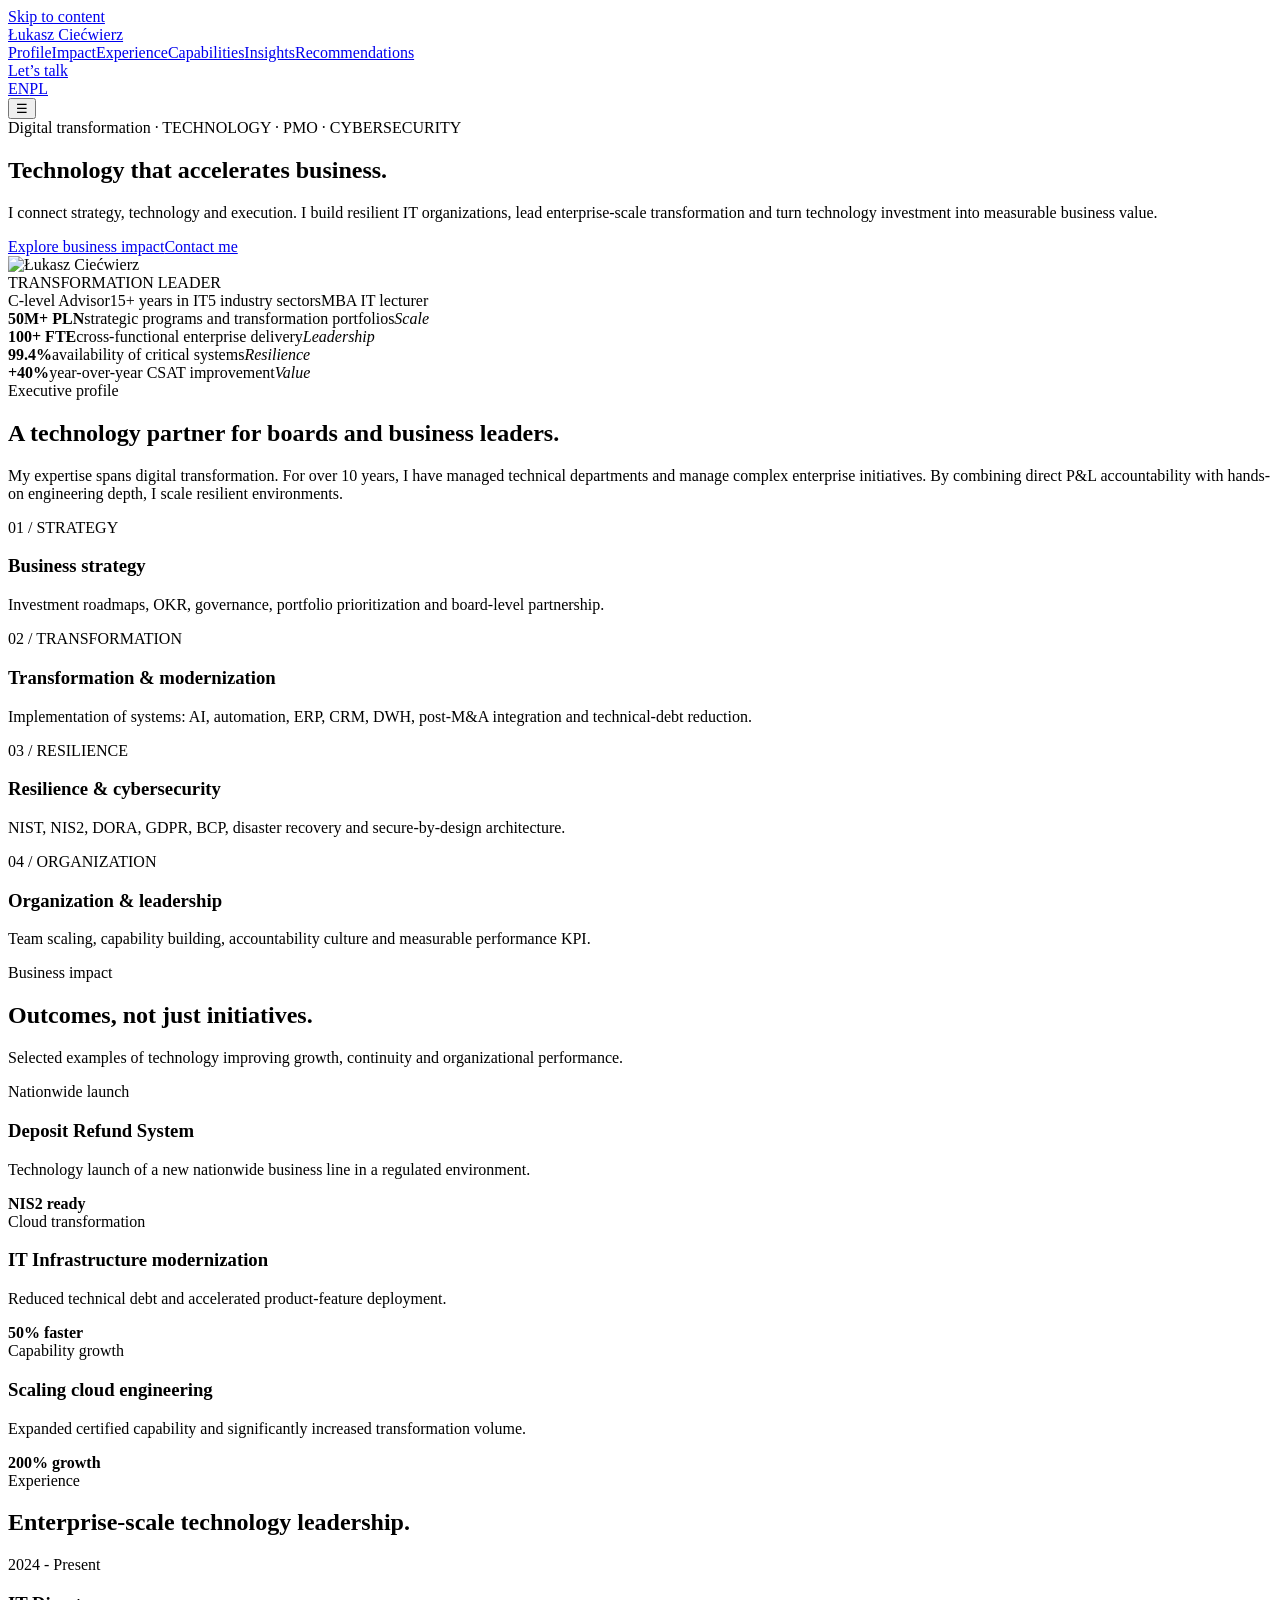
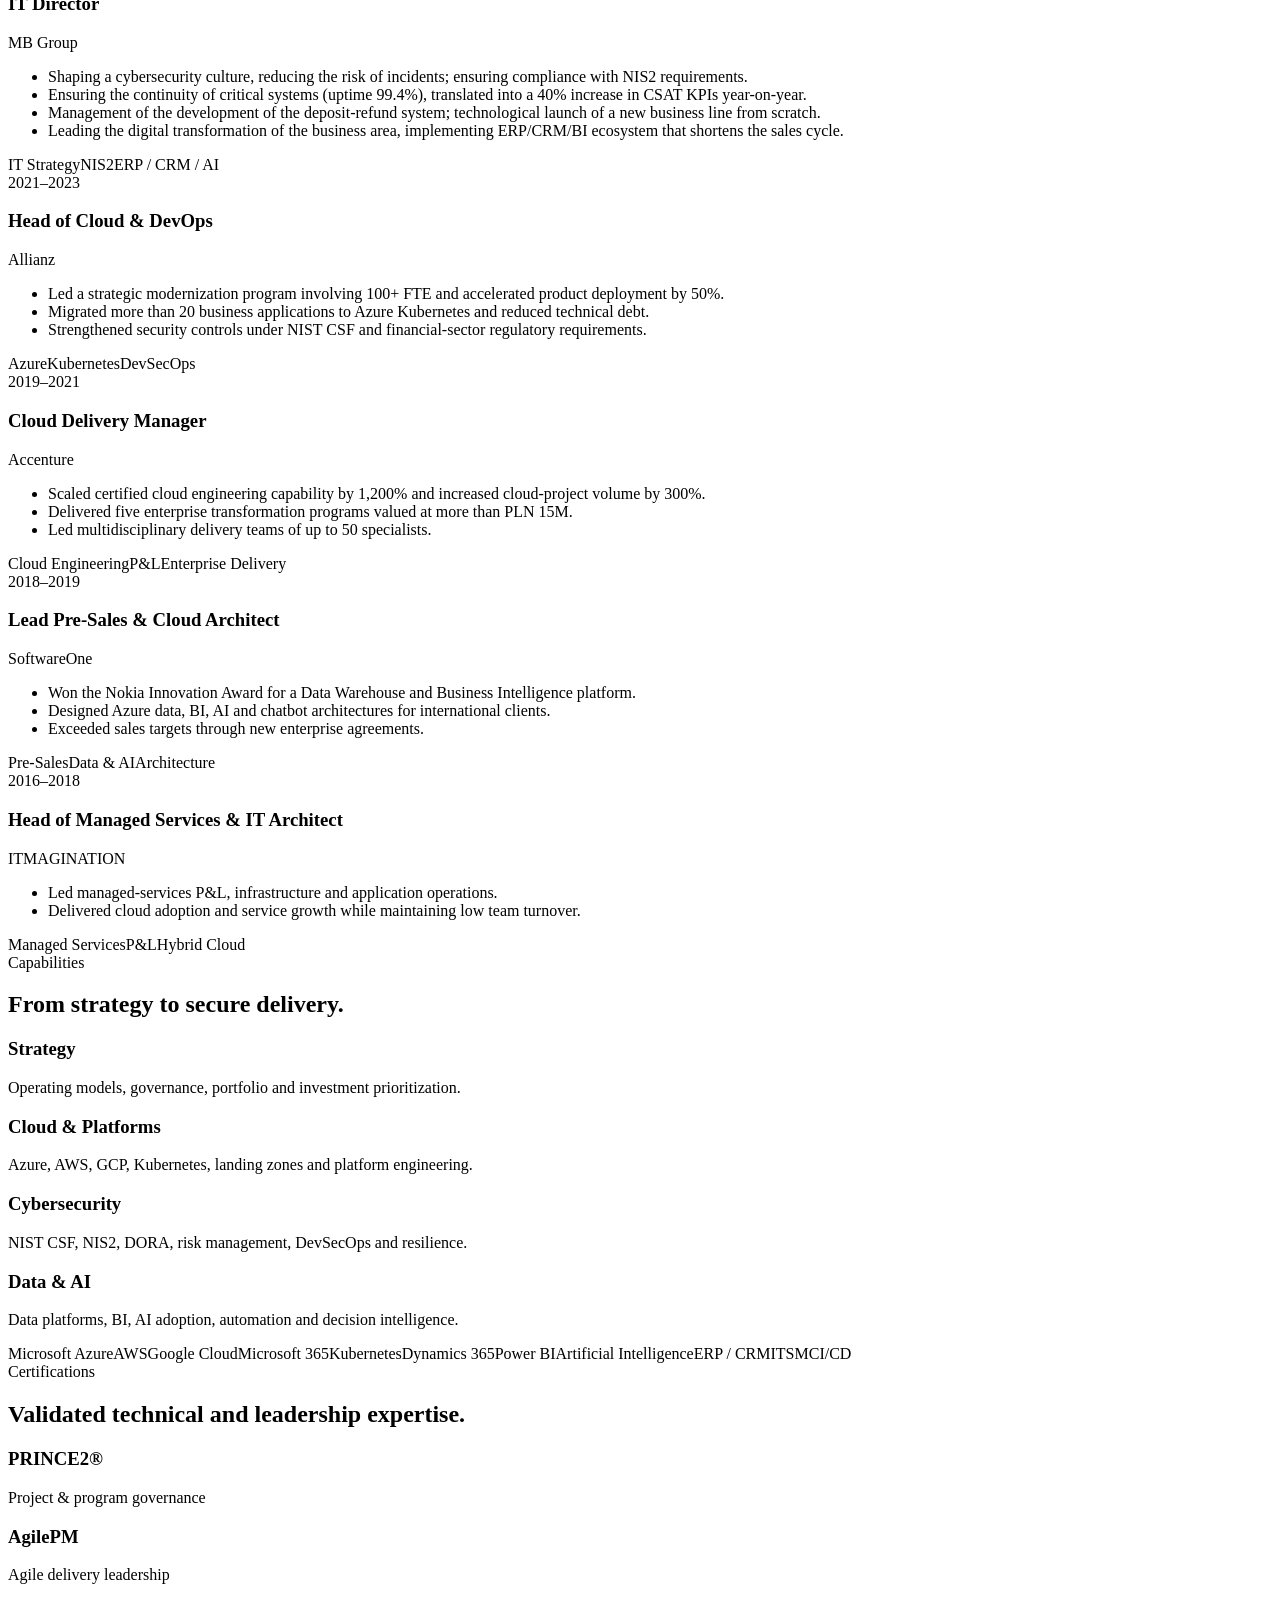
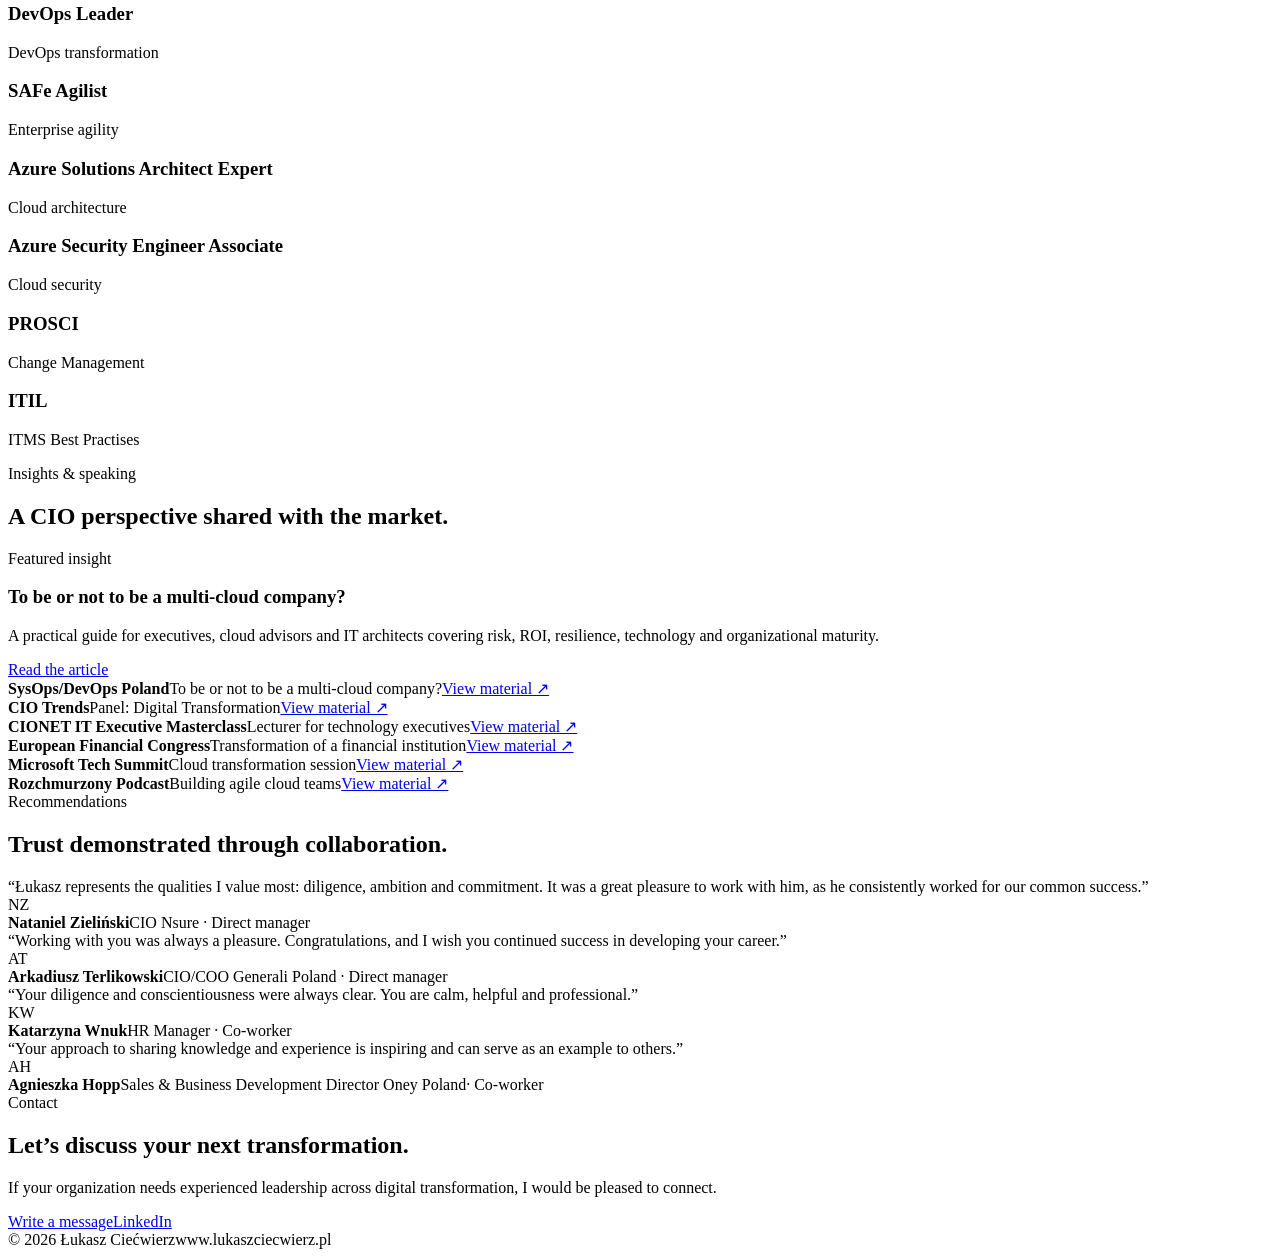
==== commit 02a505c4: "Add insights and contact sections to index.html Added insights and contact section to the HTML file." ====
--- a/public/en/index.html
+++ b/public/en/index.html
@@ -7,6 +7,6 @@
 <section id="experience" class="section"><div class="container"><div class="section-head"><div><div class="eyebrow">Experience</div><h2>Enterprise-scale technology leadership.</h2></div></div><div class="timeline"><article class="role reveal"><div class="role-time">2024 - Present</div><div class="role-card"><div class="role-top"><div><h3>IT Director</h3><div class="company">MB Group</div></div></div><ul><li>Shaping a cybersecurity culture, reducing the risk of incidents; ensuring compliance with NIS2 requirements.</li><li>Ensuring the continuity of critical systems (uptime 99.4%), translated into a 40% increase in CSAT KPIs year-on-year.</li><li>Management of the development of the deposit-refund system; technological launch of a new business line from scratch.</li><li>Leading the digital transformation of the business area, implementing ERP/CRM/BI ecosystem that shortens the sales cycle.</li></ul><div class="tags"><span class="tag">IT Strategy</span><span class="tag">NIS2</span><span class="tag">ERP / CRM / AI</span></div></div></article><article class="role reveal"><div class="role-time">2021–2023</div><div class="role-card"><div class="role-top"><div><h3>Head of Cloud & DevOps</h3><div class="company">Allianz</div></div></div><ul><li>Led a strategic modernization program involving 100+ FTE and accelerated product deployment by 50%.</li><li>Migrated more than 20 business applications to Azure Kubernetes and reduced technical debt.</li><li>Strengthened security controls under NIST CSF and financial-sector regulatory requirements.</li></ul><div class="tags"><span class="tag">Azure</span><span class="tag">Kubernetes</span><span class="tag">DevSecOps</span></div></div></article><article class="role reveal"><div class="role-time">2019–2021</div><div class="role-card"><div class="role-top"><div><h3>Cloud Delivery Manager</h3><div class="company">Accenture</div></div></div><ul><li>Scaled certified cloud engineering capability by 1,200% and increased cloud-project volume by 300%.</li><li>Delivered five enterprise transformation programs valued at more than PLN 15M.</li><li>Led multidisciplinary delivery teams of up to 50 specialists.</li></ul><div class="tags"><span class="tag">Cloud Engineering</span><span class="tag">P&L</span><span class="tag">Enterprise Delivery</span></div></div></article><article class="role reveal"><div class="role-time">2018–2019</div><div class="role-card"><div class="role-top"><div><h3>Lead Pre-Sales & Cloud Architect</h3><div class="company">SoftwareOne</div></div></div><ul><li>Won the Nokia Innovation Award for a Data Warehouse and Business Intelligence platform.</li><li>Designed Azure data, BI, AI and chatbot architectures for international clients.</li><li>Exceeded sales targets through new enterprise agreements.</li></ul><div class="tags"><span class="tag">Pre-Sales</span><span class="tag">Data & AI</span><span class="tag">Architecture</span></div></div></article><article class="role reveal"><div class="role-time">2016–2018</div><div class="role-card"><div class="role-top"><div><h3>Head of Managed Services & IT Architect</h3><div class="company">ITMAGINATION</div></div></div><ul><li>Led managed-services P&L, infrastructure and application operations.</li><li>Delivered cloud adoption and service growth while maintaining low team turnover.</li></ul><div class="tags"><span class="tag">Managed Services</span><span class="tag">P&L</span><span class="tag">Hybrid Cloud</span></div></div></article></div></div></section>
 <section id="capabilities" class="section"><div class="container"><div class="section-head"><div><div class="eyebrow">Capabilities</div><h2>From strategy to secure delivery.</h2></div></div><div class="grid capability-grid"><article class="capability reveal"><h3>Strategy</h3><p>Operating models, governance, portfolio and investment prioritization.</p></article><article class="capability reveal"><h3>Cloud & Platforms</h3><p>Azure, AWS, GCP, Kubernetes, landing zones and platform engineering.</p></article><article class="capability reveal"><h3>Cybersecurity</h3><p>NIST CSF, NIS2, DORA, risk management, DevSecOps and resilience.</p></article><article class="capability reveal"><h3>Data & AI</h3><p>Data platforms, BI, AI adoption, automation and decision intelligence.</p></article></div><div class="tech-strip"><span class="tech"><i class="tech-dot"></i>Microsoft Azure</span><span class="tech"><i class="tech-dot"></i>AWS</span><span class="tech"><i class="tech-dot"></i>Google Cloud</span><span class="tech"><i class="tech-dot"></i>Microsoft 365</span><span class="tech"><i class="tech-dot"></i>Kubernetes</span><span class="tech"><i class="tech-dot"></i>Dynamics 365</span><span class="tech"><i class="tech-dot"></i>Power BI</span><span class="tech"><i class="tech-dot"></i>Artificial Intelligence</span><span class="tech"><i class="tech-dot"></i>ERP / CRM</span><span class="tech"><i class="tech-dot"></i>ITSM</span><span class="tech"><i class="tech-dot"></i>CI/CD</span></div></div></section>
 <section id="certifications" class="section"><div class="container"><div class="section-head"><div><div class="eyebrow">Certifications</div><h2>Validated technical and leadership expertise.</h2></div></div><div class="grid cert-grid"><article class="cert reveal"><h3>PRINCE2®</h3><p>Project & program governance</p></article><article class="cert reveal"><h3>AgilePM</h3><p>Agile delivery leadership</p></article><article class="cert reveal"><h3>DevOps Leader</h3><p>DevOps transformation</p></article><article class="cert reveal"><h3>SAFe Agilist</h3><p>Enterprise agility</p></article><article class="cert reveal"><h3>Azure Solutions Architect Expert</h3><p>Cloud architecture</p></article><article class="cert reveal"><h3>Azure Security Engineer Associate</h3><p>Cloud security</p></article><article class="cert reveal"><h3>PROSCI</h3><p>Change Management</p></article><article class="cert reveal"><h3>ITIL</h3><p>ITMS Best Practises</p></article></div></div></section>
-<section id="insights" class="section"><div class="container"><div class="section-head"><div><div class="eyebrow">Insights & speaking</div><h2>A CIO perspective shared with the market.</h2></div></div><div class="grid thought-grid"><article class="featured-article"><div class="eyebrow">Featured insight</div><h3>To be or not to be a multi-cloud company?</h3><p>A practical guide for executives, cloud advisors and IT architects covering risk, ROI, resilience, technology and organizational maturity.</p><a class="btn btn-primary" href="/pl/blog/multi-cloud/">Read the article</a></article><div class="event-list"><article class="event"><strong>SysOps/DevOps Polska</strong><span>To be or not to be a multi-cloud company?</span><a href="https://www.sysopspolska.pl/multimedia/468-to-be-or-not-to-be-a-multi-cloud-company/" target="_blank" rel="noopener noreferrer">View material ↗</a></article><article class="event"><strong>CIO Trends</strong><span>Panel: Digital Transformation</span><a href="https://event.foundryco.com/speaker/lukasz-ciecwierz/" target="_blank" rel="noopener noreferrer">View material ↗</a></article><article class="event"><strong>CIONET IT Executive Masterclass</strong><span>Lecturer for technology executives</span><a href="https://www.cionet.com/pl/masterclass" target="_blank" rel="noopener noreferrer">View material ↗</a></article><article class="event"><strong>European Financial Congress</strong><span>Transformation of a financial institution</span><a href="https://www.efcongress.com/osoby/lukasz-ciecwierz/" target="_blank" rel="noopener noreferrer">View material ↗</a></article><article class="event"><strong>Microsoft Tech Summit</strong><span>Cloud transformation session</span><a href="https://mstechsummit.pl/" target="_blank" rel="noopener noreferrer">View material ↗</a></article><article class="event"><strong>Rozchmurzony Podcast</strong><span>Building agile cloud teams</span><a href="https://cloudowski.com/podcast/16/" target="_blank" rel="noopener noreferrer">View material ↗</a></article></div></div></div></section>
+<section id="insights" class="section"><div class="container"><div class="section-head"><div><div class="eyebrow">Insights & speaking</div><h2>A CIO perspective shared with the market.</h2></div></div><div class="grid thought-grid"><article class="featured-article"><div class="eyebrow">Featured insight</div><h3>To be or not to be a multi-cloud company?</h3><p>A practical guide for executives, cloud advisors and IT architects covering risk, ROI, resilience, technology and organizational maturity.</p><a class="btn btn-primary" href="/pl/blog/multi-cloud/">Read the article</a></article><div class="event-list"><article class="event"><strong>SysOps/DevOps Poland</strong><span>To be or not to be a multi-cloud company?</span><a href="https://www.sysopspolska.pl/multimedia/468-to-be-or-not-to-be-a-multi-cloud-company/" target="_blank" rel="noopener noreferrer">View material ↗</a></article><article class="event"><strong>CIO Trends</strong><span>Panel: Digital Transformation</span><a href="https://event.foundryco.com/speaker/lukasz-ciecwierz/" target="_blank" rel="noopener noreferrer">View material ↗</a></article><article class="event"><strong>CIONET IT Executive Masterclass</strong><span>Lecturer for technology executives</span><a href="https://www.cionet.com/pl/masterclass" target="_blank" rel="noopener noreferrer">View material ↗</a></article><article class="event"><strong>European Financial Congress</strong><span>Transformation of a financial institution</span><a href="https://www.efcongress.com/osoby/lukasz-ciecwierz/" target="_blank" rel="noopener noreferrer">View material ↗</a></article><article class="event"><strong>Microsoft Tech Summit</strong><span>Cloud transformation session</span><a href="https://mstechsummit.pl/" target="_blank" rel="noopener noreferrer">View material ↗</a></article><article class="event"><strong>Rozchmurzony Podcast</strong><span>Building agile cloud teams</span><a href="https://cloudowski.com/podcast/16/" target="_blank" rel="noopener noreferrer">View material ↗</a></article></div></div></div></section>
 <section id="recommendations" class="section"><div class="container"><div class="section-head"><div><div class="eyebrow">Recommendations</div><h2>Trust demonstrated through collaboration.</h2></div></div><div class="grid rec-grid"><article class="rec reveal"><div class="rec-quote">“Łukasz represents the qualities I value most: diligence, ambition and commitment. It was a great pleasure to work with him, as he consistently worked for our common success.”</div><div class="rec-author"><div class="avatar">NZ</div><div><strong>Nataniel Zieliński</strong><span>CIO Nsure · Direct manager</span></div></div></article><article class="rec reveal"><div class="rec-quote">“Working with you was always a pleasure. Congratulations, and I wish you continued success in developing your career.”</div><div class="rec-author"><div class="avatar">AT</div><div><strong>Arkadiusz Terlikowski</strong><span>CIO/COO Generali Poland · Direct manager</span></div></div></article><article class="rec reveal"><div class="rec-quote">“Your diligence and conscientiousness were always clear. You are calm, helpful and professional.”</div><div class="rec-author"><div class="avatar">KW</div><div><strong>Katarzyna Wnuk</strong><span>HR Manager · Co-worker</span></div></div></article><article class="rec reveal"><div class="rec-quote">“Your approach to sharing knowledge and experience is inspiring and can serve as an example to others.”</div><div class="rec-author"><div class="avatar">AH</div><div><strong>Agnieszka Hopp</strong><span>Sales & Business Development Director Oney Poland· Co-worker</span></div></div></article></div></div></section>
-<section id="contact" class="section"><div class="container"><div class="contact-panel"><div class="eyebrow">Contact</div><h2>Let’s discuss your next transformation.</h2><p>If your organization needs experienced leadership across digital transformation, cloud, cybersecurity or large-scale delivery, I would be pleased to connect.</p><div class="contact-actions"><a class="btn btn-primary" href="mailto:ciecwierzlukasz@gmail.com">Write a message</a><a class="btn" href="https://www.linkedin.com/in/ciecwierzlukasz" target="_blank" rel="noopener noreferrer">LinkedIn</a></div></div></div></section></main><footer class="footer"><div class="container footer-row"><span>© 2026 Łukasz Ciećwierz</span><span>www.lukaszciecwierz.pl</span></div></footer></body></html>
+<section id="contact" class="section"><div class="container"><div class="contact-panel"><div class="eyebrow">Contact</div><h2>Let’s discuss your next transformation.</h2><p>If your organization needs experienced leadership across digital transformation, I would be pleased to connect.</p><div class="contact-actions"><a class="btn btn-primary" href="mailto:ciecwierzlukasz@gmail.com">Write a message</a><a class="btn" href="https://www.linkedin.com/in/ciecwierzlukasz" target="_blank" rel="noopener noreferrer">LinkedIn</a></div></div></div></section></main><footer class="footer"><div class="container footer-row"><span>© 2026 Łukasz Ciećwierz</span><span>www.lukaszciecwierz.pl</span></div></footer></body></html>
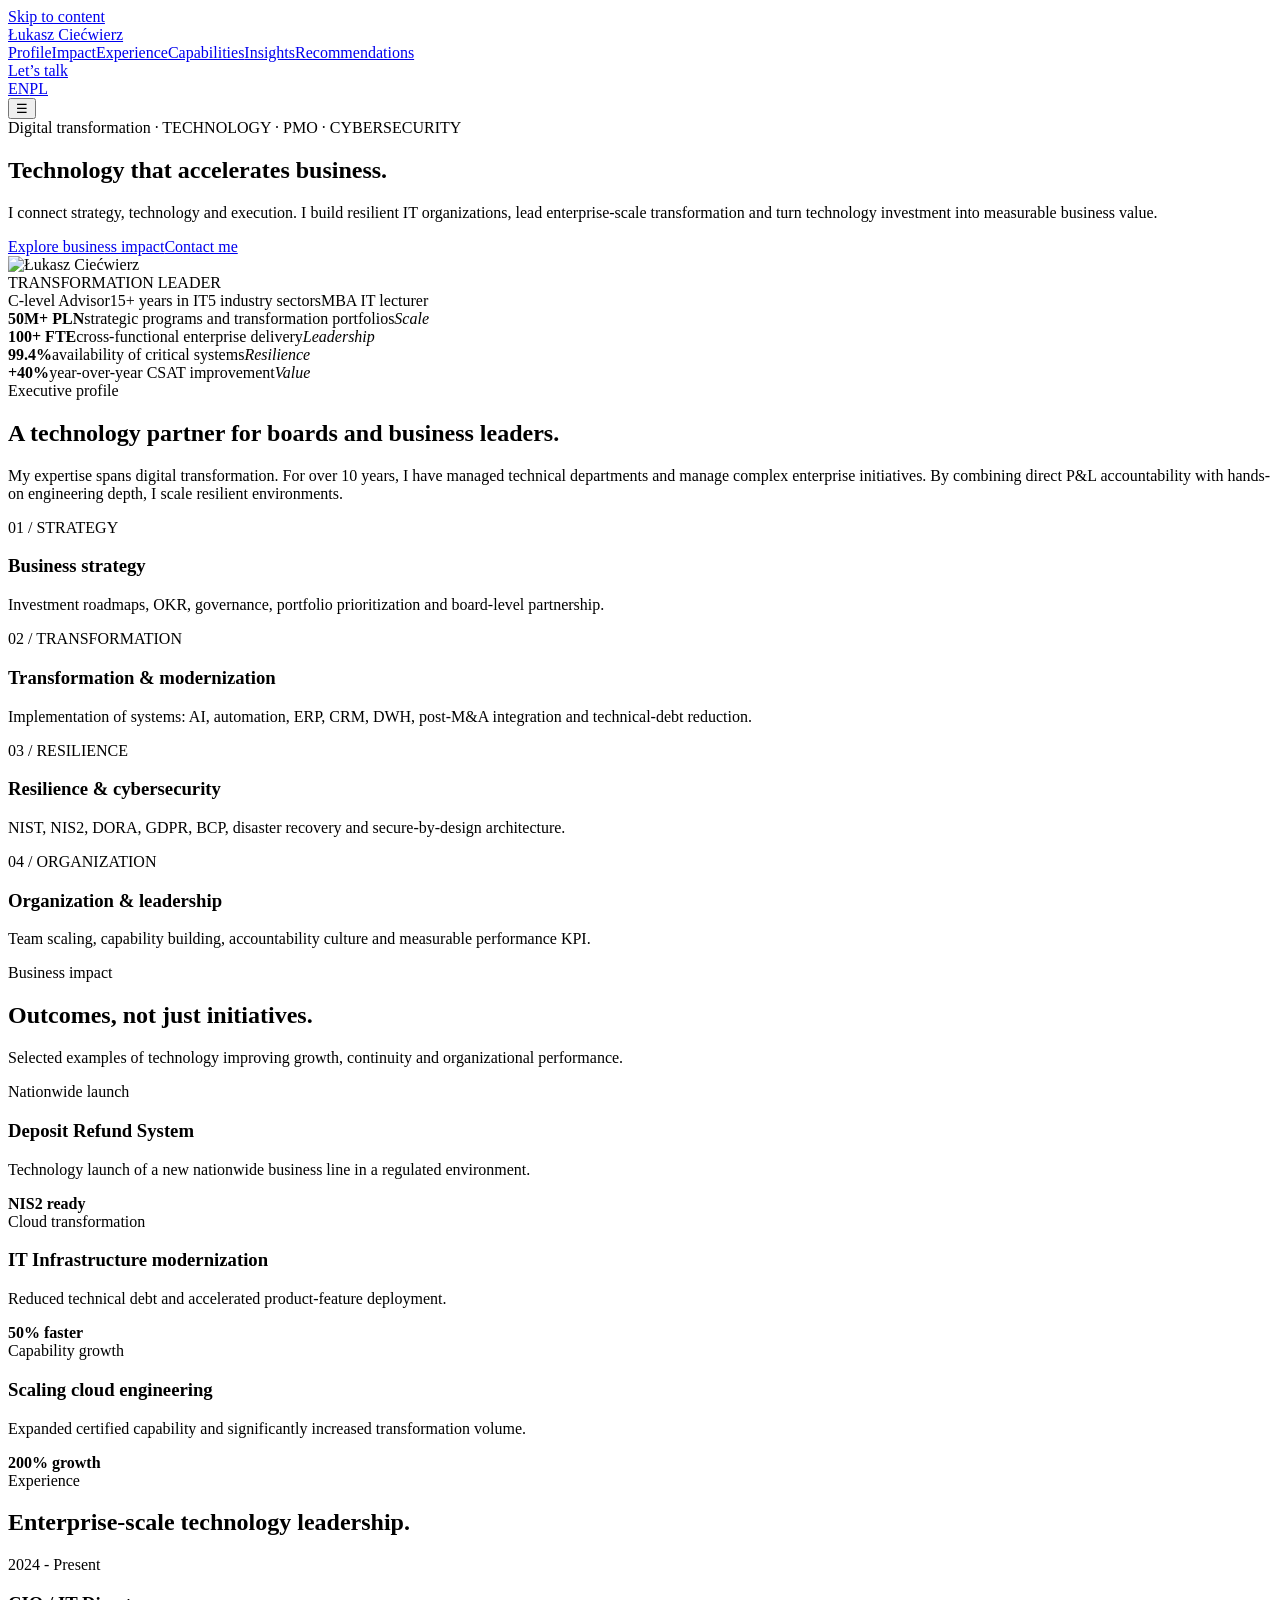
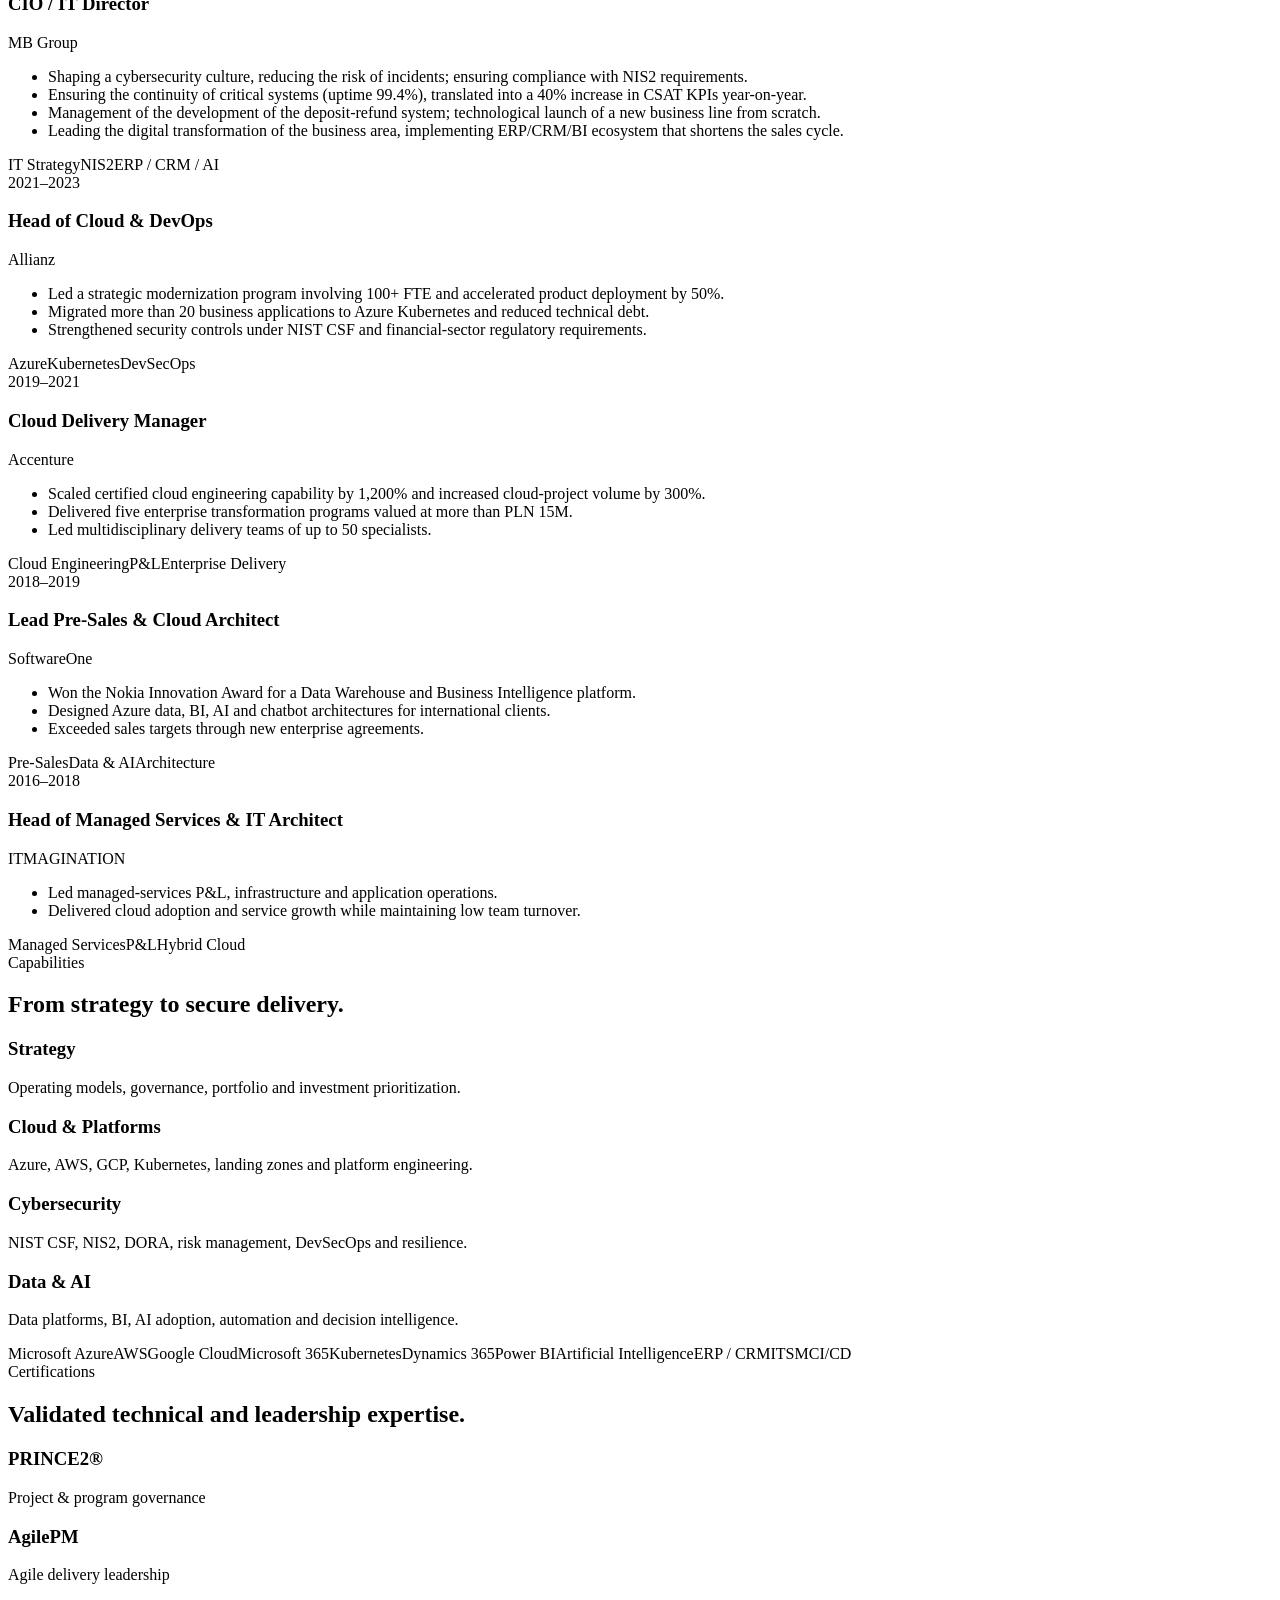
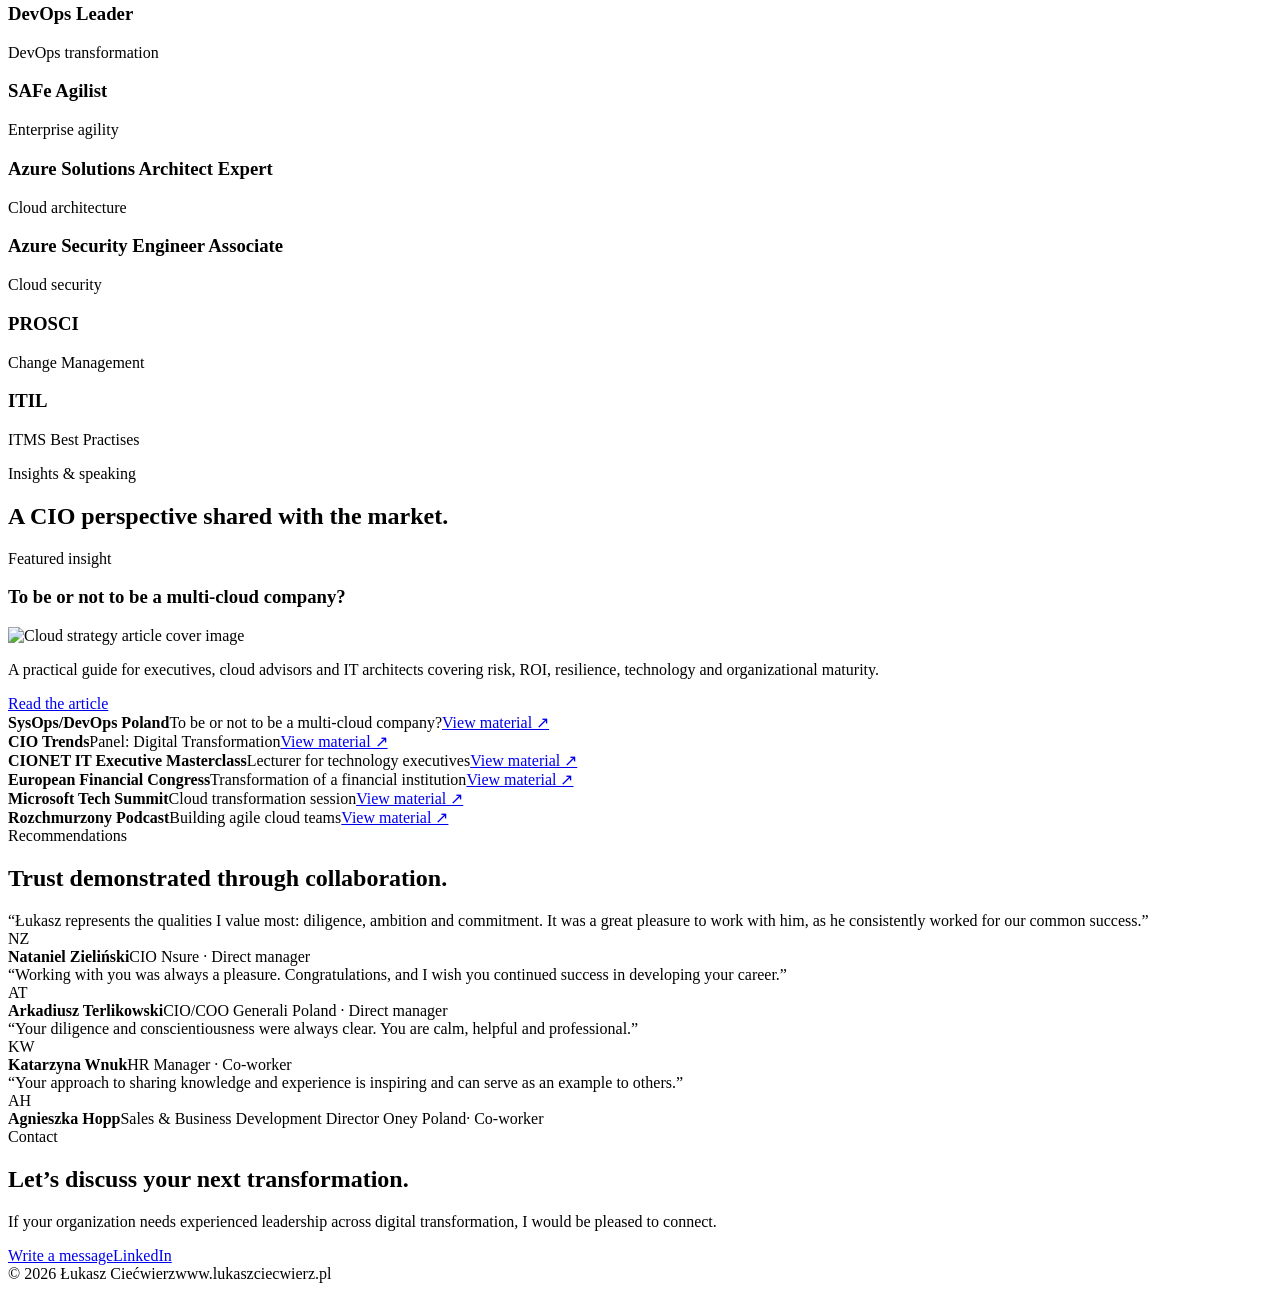
==== commit c429404a: "Update featured insight image and article layout" ====
--- a/public/en/index.html
+++ b/public/en/index.html
@@ -4,9 +4,9 @@
 <section id="profile" class="section"><div class="container"><div class="section-head"><div><div class="eyebrow">Executive profile</div><h2>A technology partner for boards and business leaders.</h2></div><p class="section-copy">My expertise spans digital transformation. For over 10 years, I have managed 
 technical departments and manage complex enterprise initiatives. By combining direct P&L accountability with hands-on engineering depth, I scale resilient environments.</p></div><div class="grid board-grid"><article class="board-card reveal"><span class="board-num">01 / STRATEGY</span><h3>Business strategy</h3><p>Investment roadmaps, OKR, governance, portfolio prioritization and board-level partnership.</p></article><article class="board-card reveal"><span class="board-num">02 / TRANSFORMATION</span><h3>Transformation & modernization</h3><p>Implementation of systems: AI, automation, ERP, CRM, DWH, post-M&A integration and technical-debt reduction.</p></article><article class="board-card reveal"><span class="board-num">03 / RESILIENCE</span><h3>Resilience & cybersecurity</h3><p>NIST, NIS2, DORA, GDPR, BCP, disaster recovery and secure-by-design architecture.</p></article><article class="board-card reveal"><span class="board-num">04 / ORGANIZATION</span><h3>Organization & leadership</h3><p>Team scaling, capability building, accountability culture and measurable performance KPI.</p></article></div></div></section>
 <section id="impact" class="section"><div class="container"><div class="section-head"><div><div class="eyebrow">Business impact</div><h2>Outcomes, not just initiatives.</h2></div><p class="section-copy">Selected examples of technology improving growth, continuity and organizational performance.</p></div><div class="grid outcomes"><article class="outcome reveal"><span class="outcome-label">Nationwide launch</span><h3>Deposit Refund System</h3><p>Technology launch of a new nationwide business line in a regulated environment.</p><strong>NIS2 ready</strong></article><article class="outcome reveal"><span class="outcome-label">Cloud transformation</span><h3>IT Infrastructure modernization</h3><p>Reduced technical debt and accelerated product-feature deployment.</p><strong>50% faster</strong></article><article class="outcome reveal"><span class="outcome-label">Capability growth</span><h3>Scaling cloud engineering</h3><p>Expanded certified capability and significantly increased transformation volume.</p><strong>200% growth</strong></article></div></div></section>
-<section id="experience" class="section"><div class="container"><div class="section-head"><div><div class="eyebrow">Experience</div><h2>Enterprise-scale technology leadership.</h2></div></div><div class="timeline"><article class="role reveal"><div class="role-time">2024 - Present</div><div class="role-card"><div class="role-top"><div><h3>IT Director</h3><div class="company">MB Group</div></div></div><ul><li>Shaping a cybersecurity culture, reducing the risk of incidents; ensuring compliance with NIS2 requirements.</li><li>Ensuring the continuity of critical systems (uptime 99.4%), translated into a 40% increase in CSAT KPIs year-on-year.</li><li>Management of the development of the deposit-refund system; technological launch of a new business line from scratch.</li><li>Leading the digital transformation of the business area, implementing ERP/CRM/BI ecosystem that shortens the sales cycle.</li></ul><div class="tags"><span class="tag">IT Strategy</span><span class="tag">NIS2</span><span class="tag">ERP / CRM / AI</span></div></div></article><article class="role reveal"><div class="role-time">2021–2023</div><div class="role-card"><div class="role-top"><div><h3>Head of Cloud & DevOps</h3><div class="company">Allianz</div></div></div><ul><li>Led a strategic modernization program involving 100+ FTE and accelerated product deployment by 50%.</li><li>Migrated more than 20 business applications to Azure Kubernetes and reduced technical debt.</li><li>Strengthened security controls under NIST CSF and financial-sector regulatory requirements.</li></ul><div class="tags"><span class="tag">Azure</span><span class="tag">Kubernetes</span><span class="tag">DevSecOps</span></div></div></article><article class="role reveal"><div class="role-time">2019–2021</div><div class="role-card"><div class="role-top"><div><h3>Cloud Delivery Manager</h3><div class="company">Accenture</div></div></div><ul><li>Scaled certified cloud engineering capability by 1,200% and increased cloud-project volume by 300%.</li><li>Delivered five enterprise transformation programs valued at more than PLN 15M.</li><li>Led multidisciplinary delivery teams of up to 50 specialists.</li></ul><div class="tags"><span class="tag">Cloud Engineering</span><span class="tag">P&L</span><span class="tag">Enterprise Delivery</span></div></div></article><article class="role reveal"><div class="role-time">2018–2019</div><div class="role-card"><div class="role-top"><div><h3>Lead Pre-Sales & Cloud Architect</h3><div class="company">SoftwareOne</div></div></div><ul><li>Won the Nokia Innovation Award for a Data Warehouse and Business Intelligence platform.</li><li>Designed Azure data, BI, AI and chatbot architectures for international clients.</li><li>Exceeded sales targets through new enterprise agreements.</li></ul><div class="tags"><span class="tag">Pre-Sales</span><span class="tag">Data & AI</span><span class="tag">Architecture</span></div></div></article><article class="role reveal"><div class="role-time">2016–2018</div><div class="role-card"><div class="role-top"><div><h3>Head of Managed Services & IT Architect</h3><div class="company">ITMAGINATION</div></div></div><ul><li>Led managed-services P&L, infrastructure and application operations.</li><li>Delivered cloud adoption and service growth while maintaining low team turnover.</li></ul><div class="tags"><span class="tag">Managed Services</span><span class="tag">P&L</span><span class="tag">Hybrid Cloud</span></div></div></article></div></div></section>
+<section id="experience" class="section"><div class="container"><div class="section-head"><div><div class="eyebrow">Experience</div><h2>Enterprise-scale technology leadership.</h2></div></div><div class="timeline"><article class="role reveal"><div class="role-time">2024 - Present</div><div class="role-card"><div class="role-top"><div><h3>CIO / IT Director</h3><div class="company">MB Group</div></div></div><ul><li>Shaping a cybersecurity culture, reducing the risk of incidents; ensuring compliance with NIS2 requirements.</li><li>Ensuring the continuity of critical systems (uptime 99.4%), translated into a 40% increase in CSAT KPIs year-on-year.</li><li>Management of the development of the deposit-refund system; technological launch of a new business line from scratch.</li><li>Leading the digital transformation of the business area, implementing ERP/CRM/BI ecosystem that shortens the sales cycle.</li></ul><div class="tags"><span class="tag">IT Strategy</span><span class="tag">NIS2</span><span class="tag">ERP / CRM / AI</span></div></div></article><article class="role reveal"><div class="role-time">2021–2023</div><div class="role-card"><div class="role-top"><div><h3>Head of Cloud & DevOps</h3><div class="company">Allianz</div></div></div><ul><li>Led a strategic modernization program involving 100+ FTE and accelerated product deployment by 50%.</li><li>Migrated more than 20 business applications to Azure Kubernetes and reduced technical debt.</li><li>Strengthened security controls under NIST CSF and financial-sector regulatory requirements.</li></ul><div class="tags"><span class="tag">Azure</span><span class="tag">Kubernetes</span><span class="tag">DevSecOps</span></div></div></article><article class="role reveal"><div class="role-time">2019–2021</div><div class="role-card"><div class="role-top"><div><h3>Cloud Delivery Manager</h3><div class="company">Accenture</div></div></div><ul><li>Scaled certified cloud engineering capability by 1,200% and increased cloud-project volume by 300%.</li><li>Delivered five enterprise transformation programs valued at more than PLN 15M.</li><li>Led multidisciplinary delivery teams of up to 50 specialists.</li></ul><div class="tags"><span class="tag">Cloud Engineering</span><span class="tag">P&L</span><span class="tag">Enterprise Delivery</span></div></div></article><article class="role reveal"><div class="role-time">2018–2019</div><div class="role-card"><div class="role-top"><div><h3>Lead Pre-Sales & Cloud Architect</h3><div class="company">SoftwareOne</div></div></div><ul><li>Won the Nokia Innovation Award for a Data Warehouse and Business Intelligence platform.</li><li>Designed Azure data, BI, AI and chatbot architectures for international clients.</li><li>Exceeded sales targets through new enterprise agreements.</li></ul><div class="tags"><span class="tag">Pre-Sales</span><span class="tag">Data & AI</span><span class="tag">Architecture</span></div></div></article><article class="role reveal"><div class="role-time">2016–2018</div><div class="role-card"><div class="role-top"><div><h3>Head of Managed Services & IT Architect</h3><div class="company">ITMAGINATION</div></div></div><ul><li>Led managed-services P&L, infrastructure and application operations.</li><li>Delivered cloud adoption and service growth while maintaining low team turnover.</li></ul><div class="tags"><span class="tag">Managed Services</span><span class="tag">P&L</span><span class="tag">Hybrid Cloud</span></div></div></article></div></div></section>
 <section id="capabilities" class="section"><div class="container"><div class="section-head"><div><div class="eyebrow">Capabilities</div><h2>From strategy to secure delivery.</h2></div></div><div class="grid capability-grid"><article class="capability reveal"><h3>Strategy</h3><p>Operating models, governance, portfolio and investment prioritization.</p></article><article class="capability reveal"><h3>Cloud & Platforms</h3><p>Azure, AWS, GCP, Kubernetes, landing zones and platform engineering.</p></article><article class="capability reveal"><h3>Cybersecurity</h3><p>NIST CSF, NIS2, DORA, risk management, DevSecOps and resilience.</p></article><article class="capability reveal"><h3>Data & AI</h3><p>Data platforms, BI, AI adoption, automation and decision intelligence.</p></article></div><div class="tech-strip"><span class="tech"><i class="tech-dot"></i>Microsoft Azure</span><span class="tech"><i class="tech-dot"></i>AWS</span><span class="tech"><i class="tech-dot"></i>Google Cloud</span><span class="tech"><i class="tech-dot"></i>Microsoft 365</span><span class="tech"><i class="tech-dot"></i>Kubernetes</span><span class="tech"><i class="tech-dot"></i>Dynamics 365</span><span class="tech"><i class="tech-dot"></i>Power BI</span><span class="tech"><i class="tech-dot"></i>Artificial Intelligence</span><span class="tech"><i class="tech-dot"></i>ERP / CRM</span><span class="tech"><i class="tech-dot"></i>ITSM</span><span class="tech"><i class="tech-dot"></i>CI/CD</span></div></div></section>
 <section id="certifications" class="section"><div class="container"><div class="section-head"><div><div class="eyebrow">Certifications</div><h2>Validated technical and leadership expertise.</h2></div></div><div class="grid cert-grid"><article class="cert reveal"><h3>PRINCE2®</h3><p>Project & program governance</p></article><article class="cert reveal"><h3>AgilePM</h3><p>Agile delivery leadership</p></article><article class="cert reveal"><h3>DevOps Leader</h3><p>DevOps transformation</p></article><article class="cert reveal"><h3>SAFe Agilist</h3><p>Enterprise agility</p></article><article class="cert reveal"><h3>Azure Solutions Architect Expert</h3><p>Cloud architecture</p></article><article class="cert reveal"><h3>Azure Security Engineer Associate</h3><p>Cloud security</p></article><article class="cert reveal"><h3>PROSCI</h3><p>Change Management</p></article><article class="cert reveal"><h3>ITIL</h3><p>ITMS Best Practises</p></article></div></div></section>
-<section id="insights" class="section"><div class="container"><div class="section-head"><div><div class="eyebrow">Insights & speaking</div><h2>A CIO perspective shared with the market.</h2></div></div><div class="grid thought-grid"><article class="featured-article"><div class="eyebrow">Featured insight</div><h3>To be or not to be a multi-cloud company?</h3><p>A practical guide for executives, cloud advisors and IT architects covering risk, ROI, resilience, technology and organizational maturity.</p><a class="btn btn-primary" href="/pl/blog/multi-cloud/">Read the article</a></article><div class="event-list"><article class="event"><strong>SysOps/DevOps Poland</strong><span>To be or not to be a multi-cloud company?</span><a href="https://www.sysopspolska.pl/multimedia/468-to-be-or-not-to-be-a-multi-cloud-company/" target="_blank" rel="noopener noreferrer">View material ↗</a></article><article class="event"><strong>CIO Trends</strong><span>Panel: Digital Transformation</span><a href="https://event.foundryco.com/speaker/lukasz-ciecwierz/" target="_blank" rel="noopener noreferrer">View material ↗</a></article><article class="event"><strong>CIONET IT Executive Masterclass</strong><span>Lecturer for technology executives</span><a href="https://www.cionet.com/pl/masterclass" target="_blank" rel="noopener noreferrer">View material ↗</a></article><article class="event"><strong>European Financial Congress</strong><span>Transformation of a financial institution</span><a href="https://www.efcongress.com/osoby/lukasz-ciecwierz/" target="_blank" rel="noopener noreferrer">View material ↗</a></article><article class="event"><strong>Microsoft Tech Summit</strong><span>Cloud transformation session</span><a href="https://mstechsummit.pl/" target="_blank" rel="noopener noreferrer">View material ↗</a></article><article class="event"><strong>Rozchmurzony Podcast</strong><span>Building agile cloud teams</span><a href="https://cloudowski.com/podcast/16/" target="_blank" rel="noopener noreferrer">View material ↗</a></article></div></div></div></section>
+<section id="insights" class="section"><div class="container"><div class="section-head"><div><div class="eyebrow">Insights & speaking</div><h2>A CIO perspective shared with the market.</h2></div></div><div class="grid thought-grid"><article class="featured-article"><div class="eyebrow">Featured insight</div><h3>To be or not to be a multi-cloud company?</h3><div class="featured-article-visual"><img src="/assets/53374862701_e4c4e04e68_b.jpg" alt="Cloud strategy article cover image"></div><p>A practical guide for executives, cloud advisors and IT architects covering risk, ROI, resilience, technology and organizational maturity.</p><a class="btn btn-primary" href="/pl/blog/multi-cloud/">Read the article</a></article><div class="event-list"><article class="event"><strong>SysOps/DevOps Poland</strong><span>To be or not to be a multi-cloud company?</span><a href="https://www.sysopspolska.pl/multimedia/468-to-be-or-not-to-be-a-multi-cloud-company/" target="_blank" rel="noopener noreferrer">View material ↗</a></article><article class="event"><strong>CIO Trends</strong><span>Panel: Digital Transformation</span><a href="https://event.foundryco.com/speaker/lukasz-ciecwierz/" target="_blank" rel="noopener noreferrer">View material ↗</a></article><article class="event"><strong>CIONET IT Executive Masterclass</strong><span>Lecturer for technology executives</span><a href="https://www.cionet.com/pl/masterclass" target="_blank" rel="noopener noreferrer">View material ↗</a></article><article class="event"><strong>European Financial Congress</strong><span>Transformation of a financial institution</span><a href="https://www.efcongress.com/osoby/lukasz-ciecwierz/" target="_blank" rel="noopener noreferrer">View material ↗</a></article><article class="event"><strong>Microsoft Tech Summit</strong><span>Cloud transformation session</span><a href="https://mstechsummit.pl/" target="_blank" rel="noopener noreferrer">View material ↗</a></article><article class="event"><strong>Rozchmurzony Podcast</strong><span>Building agile cloud teams</span><a href="https://cloudowski.com/podcast/16/" target="_blank" rel="noopener noreferrer">View material ↗</a></article></div></div></div></section>
 <section id="recommendations" class="section"><div class="container"><div class="section-head"><div><div class="eyebrow">Recommendations</div><h2>Trust demonstrated through collaboration.</h2></div></div><div class="grid rec-grid"><article class="rec reveal"><div class="rec-quote">“Łukasz represents the qualities I value most: diligence, ambition and commitment. It was a great pleasure to work with him, as he consistently worked for our common success.”</div><div class="rec-author"><div class="avatar">NZ</div><div><strong>Nataniel Zieliński</strong><span>CIO Nsure · Direct manager</span></div></div></article><article class="rec reveal"><div class="rec-quote">“Working with you was always a pleasure. Congratulations, and I wish you continued success in developing your career.”</div><div class="rec-author"><div class="avatar">AT</div><div><strong>Arkadiusz Terlikowski</strong><span>CIO/COO Generali Poland · Direct manager</span></div></div></article><article class="rec reveal"><div class="rec-quote">“Your diligence and conscientiousness were always clear. You are calm, helpful and professional.”</div><div class="rec-author"><div class="avatar">KW</div><div><strong>Katarzyna Wnuk</strong><span>HR Manager · Co-worker</span></div></div></article><article class="rec reveal"><div class="rec-quote">“Your approach to sharing knowledge and experience is inspiring and can serve as an example to others.”</div><div class="rec-author"><div class="avatar">AH</div><div><strong>Agnieszka Hopp</strong><span>Sales & Business Development Director Oney Poland· Co-worker</span></div></div></article></div></div></section>
 <section id="contact" class="section"><div class="container"><div class="contact-panel"><div class="eyebrow">Contact</div><h2>Let’s discuss your next transformation.</h2><p>If your organization needs experienced leadership across digital transformation, I would be pleased to connect.</p><div class="contact-actions"><a class="btn btn-primary" href="mailto:ciecwierzlukasz@gmail.com">Write a message</a><a class="btn" href="https://www.linkedin.com/in/ciecwierzlukasz" target="_blank" rel="noopener noreferrer">LinkedIn</a></div></div></div></section></main><footer class="footer"><div class="container footer-row"><span>© 2026 Łukasz Ciećwierz</span><span>www.lukaszciecwierz.pl</span></div></footer></body></html>
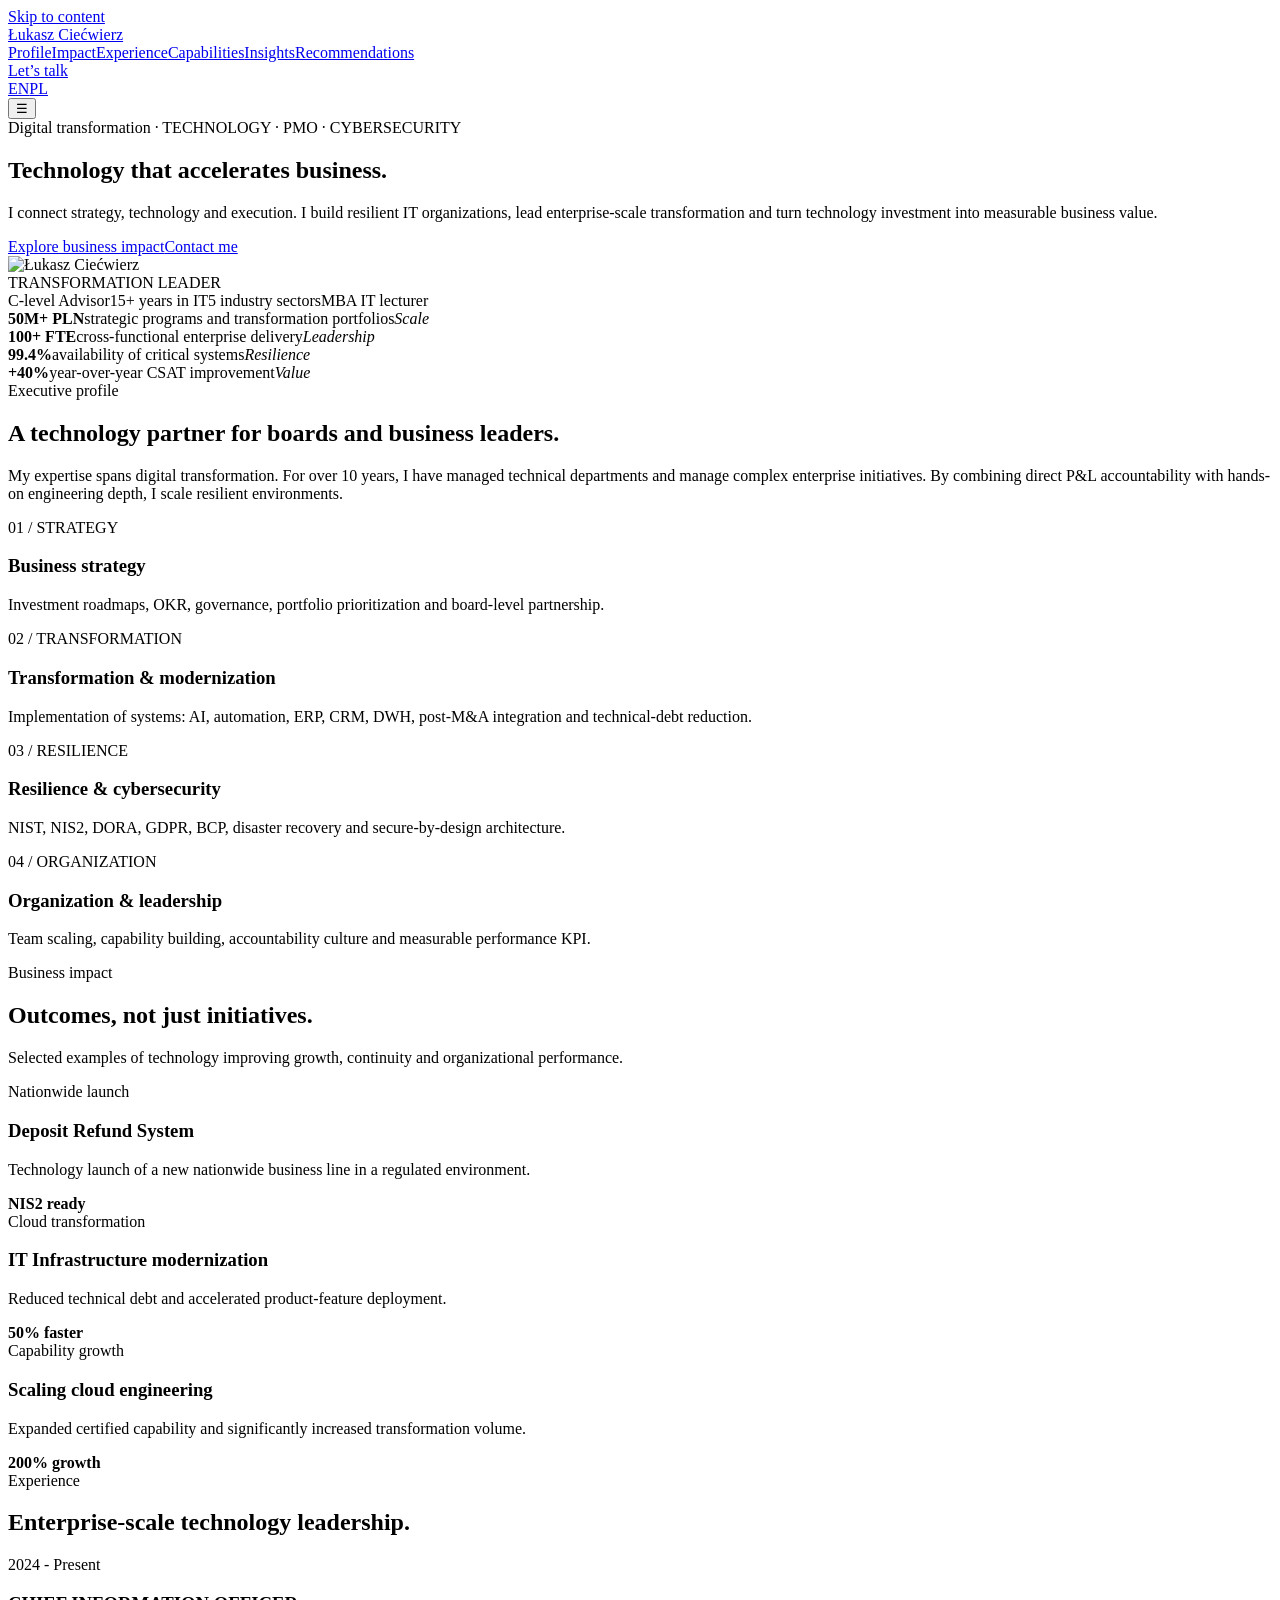
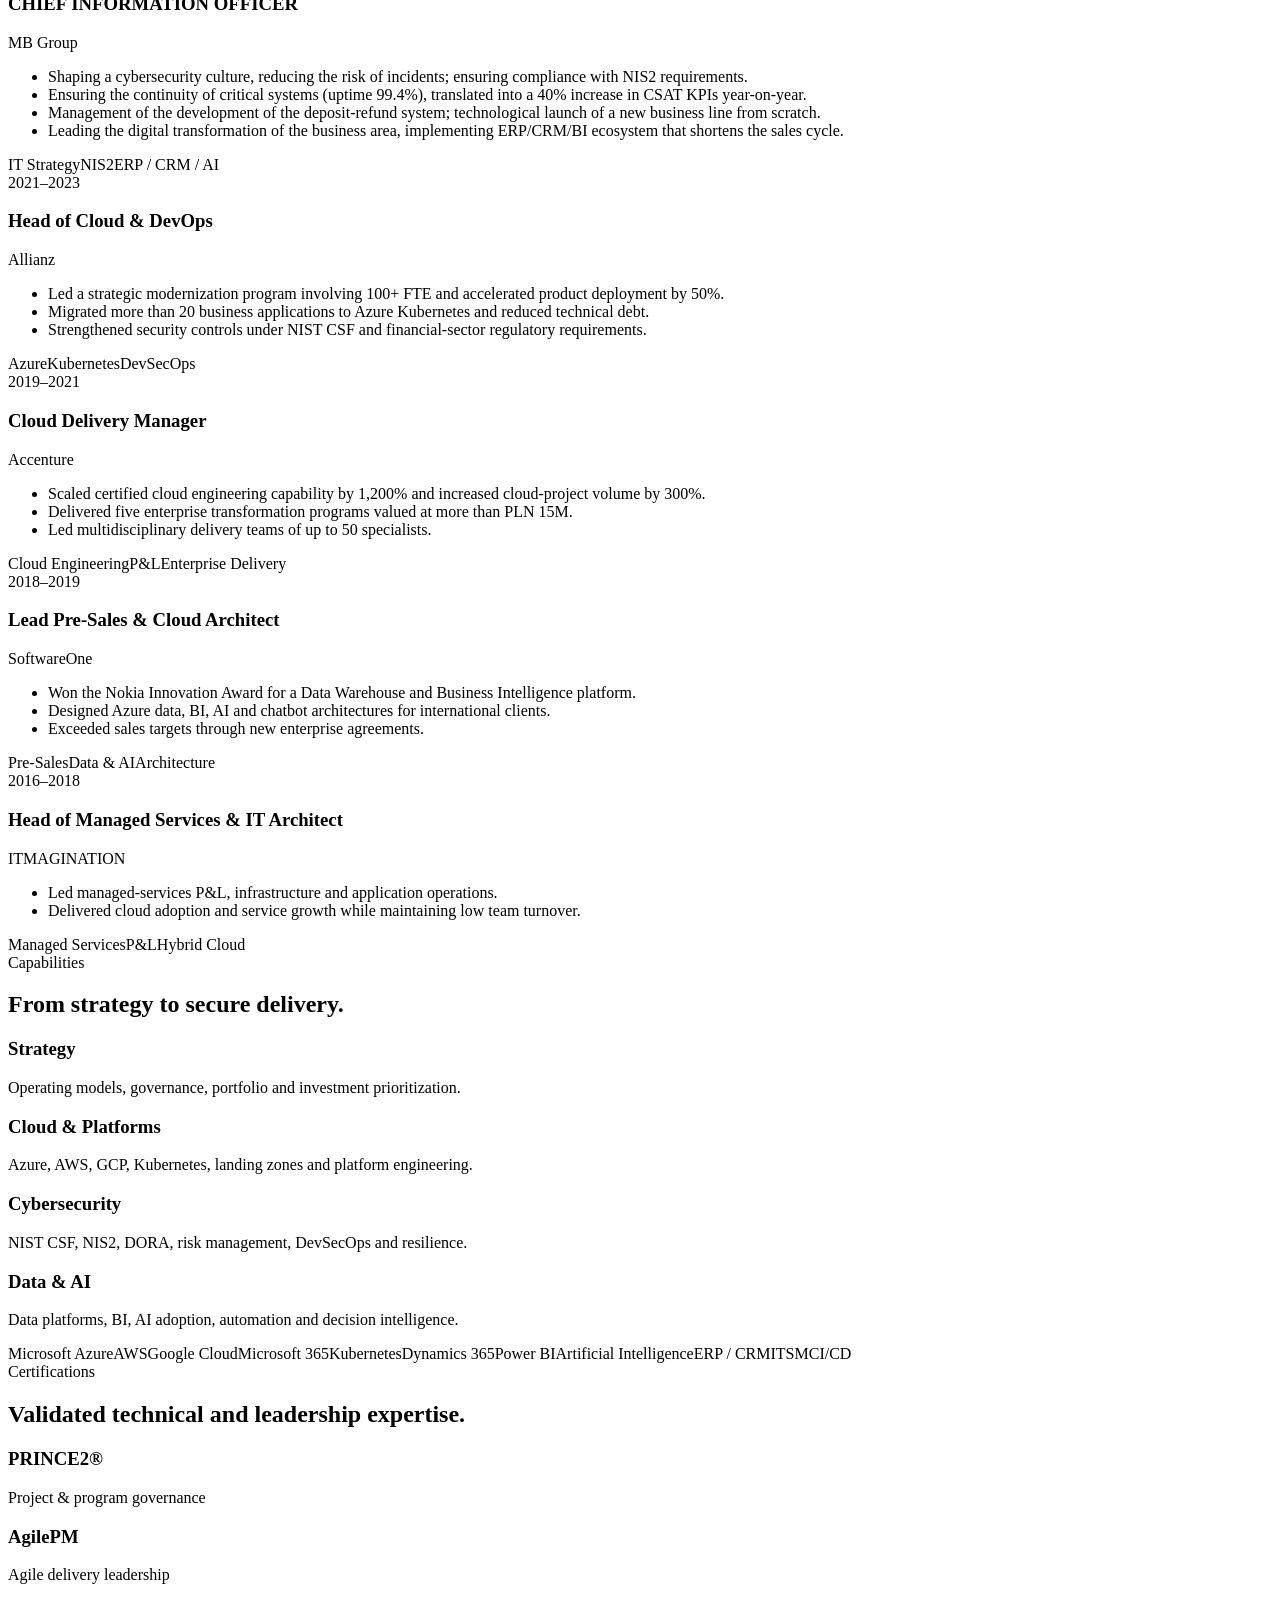
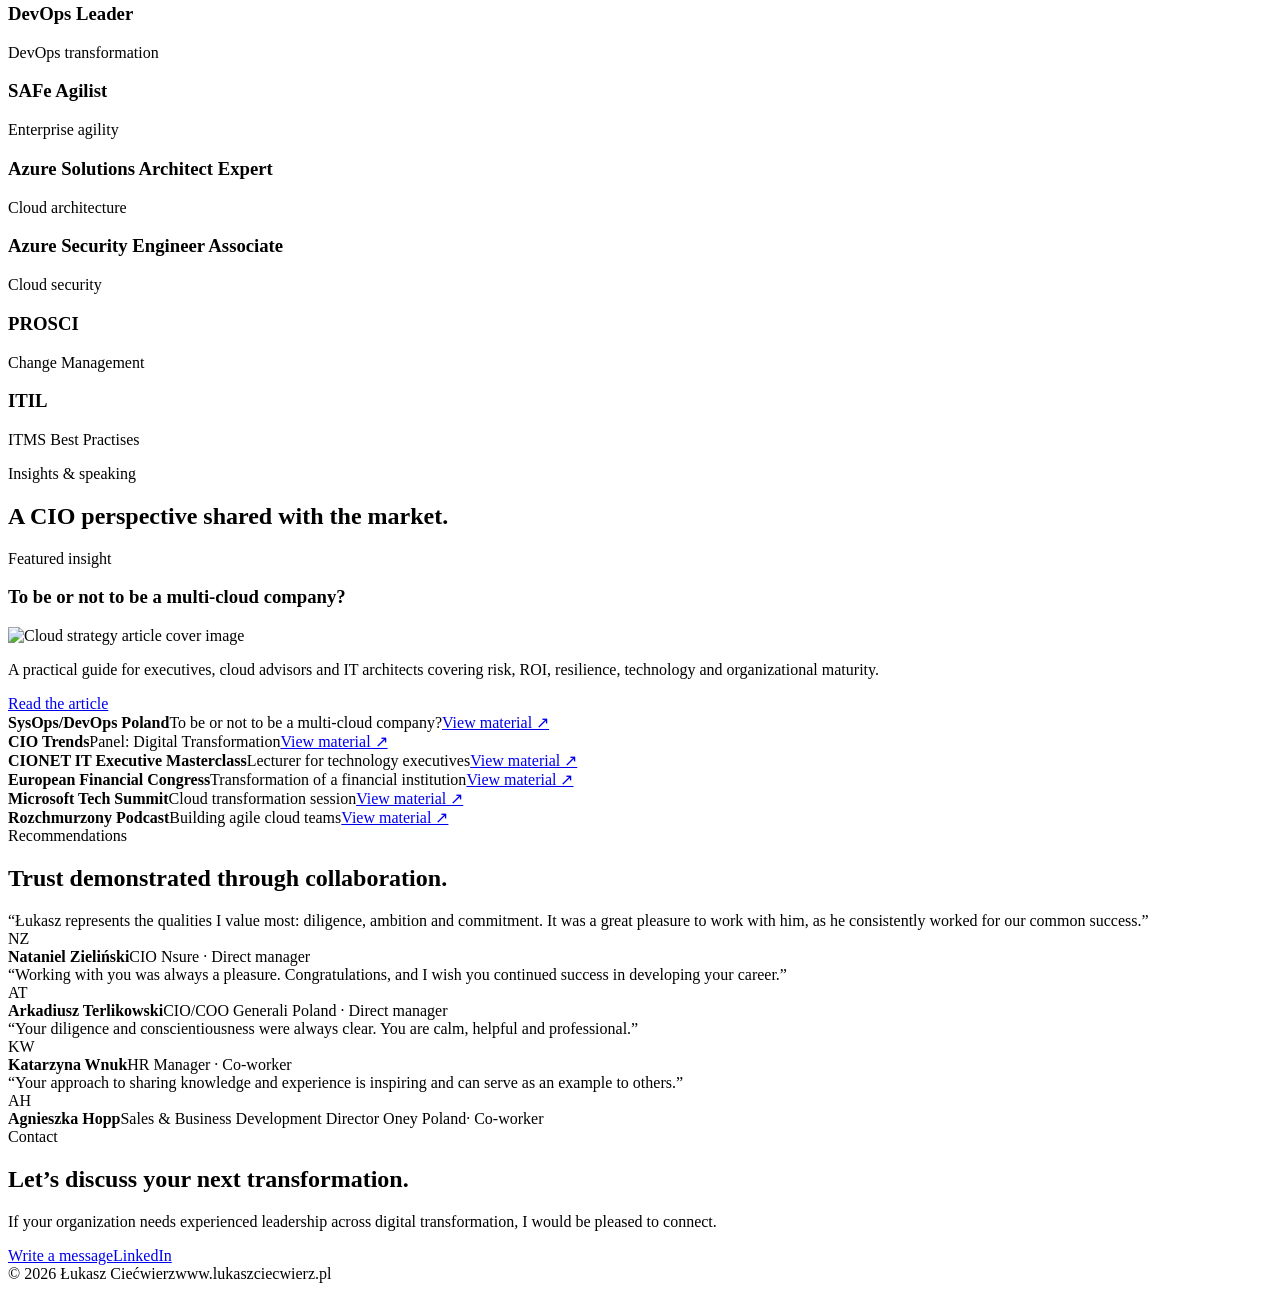
==== commit e70466f9: "Update homepage metadata" ====
--- a/public/en/index.html
+++ b/public/en/index.html
@@ -1,10 +1,10 @@
-<!doctype html><html lang="en"><head><meta charset="utf-8"><meta name="viewport" content="width=device-width,initial-scale=1"><meta name="theme-color" content="#07101d"><title>Łukasz Ciećwierz | CIO / IT Director & Transformation Executive</title><meta name="description" content="CIO-level technology leader with 15+ years of experience in digital transformation, cloud, cybersecurity, data and AI."><link rel="canonical" href="https://www.lukaszciecwierz.pl/en/"><link rel="alternate" hreflang="en" href="https://www.lukaszciecwierz.pl/en/"><link rel="alternate" hreflang="pl" href="https://www.lukaszciecwierz.pl/pl/"><link rel="stylesheet" href="/style.css"><script src="/script.js" defer></script></head><body><a class="skip" href="#main-content">Skip to content</a><header class="site-header"><div class="container nav"><a class="brand" href="/en/"><span class="brand-mark"></span>Łukasz Ciećwierz</a><nav class="nav-menu" aria-label="Main navigation"><a href="#profile">Profile</a><a href="#impact">Impact</a><a href="#experience">Experience</a><a href="#capabilities">Capabilities</a><a href="#insights">Insights</a><a href="#recommendations">Recommendations</a></nav><div class="nav-actions"><a class="btn btn-small" href="#contact">Let’s talk</a><div class="lang"><a class="active" href="/en/">EN</a><a class="" href="/pl/">PL</a></div><button class="menu-toggle" aria-expanded="false" aria-label="Menu">☰</button></div></div></header><main id="main-content">
+<!doctype html><html lang="en"><head><meta charset="utf-8"><meta name="viewport" content="width=device-width,initial-scale=1"><meta name="theme-color" content="#07101d"><title>Łukasz Ciećwierz | CIO / IT Director & Transformation Executive</title><meta name="description" content="CIO-level technology leader with 15+ years of experience in digital transformation, cloud, cybersecurity, data and AI."><link rel="icon" type="image/png" sizes="48x48" href="/assets/lukasz-ciecwierz.png"><link rel="apple-touch-icon" href="/assets/lukasz-ciecwierz.png"><link rel="shortcut icon" href="/assets/lukasz-ciecwierz.png"><link rel="canonical" href="https://www.lukaszciecwierz.pl/en/"><link rel="alternate" hreflang="en" href="https://www.lukaszciecwierz.pl/en/"><link rel="alternate" hreflang="pl" href="https://www.lukaszciecwierz.pl/pl/"><link rel="stylesheet" href="/style.css"><script src="/script.js" defer></script></head><body><a class="skip" href="#main-content">Skip to content</a><header class="site-header"><div class="container nav"><a class="brand" href="/en/"><span class="brand-mark"></span>Łukasz Ciećwierz</a><nav class="nav-menu" aria-label="Main navigation"><a href="#profile">Profile</a><a href="#impact">Impact</a><a href="#experience">Experience</a><a href="#capabilities">Capabilities</a><a href="#insights">Insights</a><a href="#recommendations">Recommendations</a></nav><div class="nav-actions"><a class="btn btn-small" href="#contact">Let’s talk</a><div class="lang"><a class="active" href="/en/">EN</a><a class="" href="/pl/">PL</a></div><button class="menu-toggle" aria-expanded="false" aria-label="Menu">☰</button></div></div></header><main id="main-content">
 <section class="hero"><div class="container hero-grid"><div><div class="eyebrow">Digital transformation · TECHNOLOGY · PMO · CYBERSECURITY</div><h1>Technology that <span>accelerates business.</span></h1><p class="hero-lead">I connect strategy, technology and execution. I build resilient IT organizations, lead enterprise-scale transformation and turn technology investment into measurable business value.</p><div class="hero-actions"><a class="btn btn-primary" href="#impact">Explore business impact</a><a class="btn" href="#contact">Contact me</a></div></div><div class="executive-visual"><span class="orbit one"></span><span class="orbit two"></span><div class="portrait-frame"><img src="/assets/lukasz-ciecwierz.png" alt="Łukasz Ciećwierz"><div class="portrait-overlay"><span>TRANSFORMATION LEADER</span><div class="portrait-meta"><span><i></i>C-level Advisor</span><span><i></i>15+ years in IT</span><span><i></i>5 industry sectors</span><span><i></i>MBA IT lecturer</span></div></div></div></div></div></section>
 <section class="metrics"><div class="container metric-grid"><article class="metric"><strong>50M+ PLN</strong><span>strategic programs and transformation portfolios</span><em>Scale</em></article><article class="metric"><strong>100+ FTE</strong><span>cross-functional enterprise delivery</span><em>Leadership</em></article><article class="metric"><strong>99.4%</strong><span>availability of critical systems</span><em>Resilience</em></article><article class="metric"><strong>+40%</strong><span>year-over-year CSAT improvement</span><em>Value</em></article></div></section>
 <section id="profile" class="section"><div class="container"><div class="section-head"><div><div class="eyebrow">Executive profile</div><h2>A technology partner for boards and business leaders.</h2></div><p class="section-copy">My expertise spans digital transformation. For over 10 years, I have managed 
 technical departments and manage complex enterprise initiatives. By combining direct P&L accountability with hands-on engineering depth, I scale resilient environments.</p></div><div class="grid board-grid"><article class="board-card reveal"><span class="board-num">01 / STRATEGY</span><h3>Business strategy</h3><p>Investment roadmaps, OKR, governance, portfolio prioritization and board-level partnership.</p></article><article class="board-card reveal"><span class="board-num">02 / TRANSFORMATION</span><h3>Transformation & modernization</h3><p>Implementation of systems: AI, automation, ERP, CRM, DWH, post-M&A integration and technical-debt reduction.</p></article><article class="board-card reveal"><span class="board-num">03 / RESILIENCE</span><h3>Resilience & cybersecurity</h3><p>NIST, NIS2, DORA, GDPR, BCP, disaster recovery and secure-by-design architecture.</p></article><article class="board-card reveal"><span class="board-num">04 / ORGANIZATION</span><h3>Organization & leadership</h3><p>Team scaling, capability building, accountability culture and measurable performance KPI.</p></article></div></div></section>
 <section id="impact" class="section"><div class="container"><div class="section-head"><div><div class="eyebrow">Business impact</div><h2>Outcomes, not just initiatives.</h2></div><p class="section-copy">Selected examples of technology improving growth, continuity and organizational performance.</p></div><div class="grid outcomes"><article class="outcome reveal"><span class="outcome-label">Nationwide launch</span><h3>Deposit Refund System</h3><p>Technology launch of a new nationwide business line in a regulated environment.</p><strong>NIS2 ready</strong></article><article class="outcome reveal"><span class="outcome-label">Cloud transformation</span><h3>IT Infrastructure modernization</h3><p>Reduced technical debt and accelerated product-feature deployment.</p><strong>50% faster</strong></article><article class="outcome reveal"><span class="outcome-label">Capability growth</span><h3>Scaling cloud engineering</h3><p>Expanded certified capability and significantly increased transformation volume.</p><strong>200% growth</strong></article></div></div></section>
-<section id="experience" class="section"><div class="container"><div class="section-head"><div><div class="eyebrow">Experience</div><h2>Enterprise-scale technology leadership.</h2></div></div><div class="timeline"><article class="role reveal"><div class="role-time">2024 - Present</div><div class="role-card"><div class="role-top"><div><h3>CIO / IT Director</h3><div class="company">MB Group</div></div></div><ul><li>Shaping a cybersecurity culture, reducing the risk of incidents; ensuring compliance with NIS2 requirements.</li><li>Ensuring the continuity of critical systems (uptime 99.4%), translated into a 40% increase in CSAT KPIs year-on-year.</li><li>Management of the development of the deposit-refund system; technological launch of a new business line from scratch.</li><li>Leading the digital transformation of the business area, implementing ERP/CRM/BI ecosystem that shortens the sales cycle.</li></ul><div class="tags"><span class="tag">IT Strategy</span><span class="tag">NIS2</span><span class="tag">ERP / CRM / AI</span></div></div></article><article class="role reveal"><div class="role-time">2021–2023</div><div class="role-card"><div class="role-top"><div><h3>Head of Cloud & DevOps</h3><div class="company">Allianz</div></div></div><ul><li>Led a strategic modernization program involving 100+ FTE and accelerated product deployment by 50%.</li><li>Migrated more than 20 business applications to Azure Kubernetes and reduced technical debt.</li><li>Strengthened security controls under NIST CSF and financial-sector regulatory requirements.</li></ul><div class="tags"><span class="tag">Azure</span><span class="tag">Kubernetes</span><span class="tag">DevSecOps</span></div></div></article><article class="role reveal"><div class="role-time">2019–2021</div><div class="role-card"><div class="role-top"><div><h3>Cloud Delivery Manager</h3><div class="company">Accenture</div></div></div><ul><li>Scaled certified cloud engineering capability by 1,200% and increased cloud-project volume by 300%.</li><li>Delivered five enterprise transformation programs valued at more than PLN 15M.</li><li>Led multidisciplinary delivery teams of up to 50 specialists.</li></ul><div class="tags"><span class="tag">Cloud Engineering</span><span class="tag">P&L</span><span class="tag">Enterprise Delivery</span></div></div></article><article class="role reveal"><div class="role-time">2018–2019</div><div class="role-card"><div class="role-top"><div><h3>Lead Pre-Sales & Cloud Architect</h3><div class="company">SoftwareOne</div></div></div><ul><li>Won the Nokia Innovation Award for a Data Warehouse and Business Intelligence platform.</li><li>Designed Azure data, BI, AI and chatbot architectures for international clients.</li><li>Exceeded sales targets through new enterprise agreements.</li></ul><div class="tags"><span class="tag">Pre-Sales</span><span class="tag">Data & AI</span><span class="tag">Architecture</span></div></div></article><article class="role reveal"><div class="role-time">2016–2018</div><div class="role-card"><div class="role-top"><div><h3>Head of Managed Services & IT Architect</h3><div class="company">ITMAGINATION</div></div></div><ul><li>Led managed-services P&L, infrastructure and application operations.</li><li>Delivered cloud adoption and service growth while maintaining low team turnover.</li></ul><div class="tags"><span class="tag">Managed Services</span><span class="tag">P&L</span><span class="tag">Hybrid Cloud</span></div></div></article></div></div></section>
+<section id="experience" class="section"><div class="container"><div class="section-head"><div><div class="eyebrow">Experience</div><h2>Enterprise-scale technology leadership.</h2></div></div><div class="timeline"><article class="role reveal"><div class="role-time">2024 - Present</div><div class="role-card"><div class="role-top"><div><h3>CHIEF INFORMATION OFFICER</h3><div class="company">MB Group</div></div></div><ul><li>Shaping a cybersecurity culture, reducing the risk of incidents; ensuring compliance with NIS2 requirements.</li><li>Ensuring the continuity of critical systems (uptime 99.4%), translated into a 40% increase in CSAT KPIs year-on-year.</li><li>Management of the development of the deposit-refund system; technological launch of a new business line from scratch.</li><li>Leading the digital transformation of the business area, implementing ERP/CRM/BI ecosystem that shortens the sales cycle.</li></ul><div class="tags"><span class="tag">IT Strategy</span><span class="tag">NIS2</span><span class="tag">ERP / CRM / AI</span></div></div></article><article class="role reveal"><div class="role-time">2021–2023</div><div class="role-card"><div class="role-top"><div><h3>Head of Cloud & DevOps</h3><div class="company">Allianz</div></div></div><ul><li>Led a strategic modernization program involving 100+ FTE and accelerated product deployment by 50%.</li><li>Migrated more than 20 business applications to Azure Kubernetes and reduced technical debt.</li><li>Strengthened security controls under NIST CSF and financial-sector regulatory requirements.</li></ul><div class="tags"><span class="tag">Azure</span><span class="tag">Kubernetes</span><span class="tag">DevSecOps</span></div></div></article><article class="role reveal"><div class="role-time">2019–2021</div><div class="role-card"><div class="role-top"><div><h3>Cloud Delivery Manager</h3><div class="company">Accenture</div></div></div><ul><li>Scaled certified cloud engineering capability by 1,200% and increased cloud-project volume by 300%.</li><li>Delivered five enterprise transformation programs valued at more than PLN 15M.</li><li>Led multidisciplinary delivery teams of up to 50 specialists.</li></ul><div class="tags"><span class="tag">Cloud Engineering</span><span class="tag">P&L</span><span class="tag">Enterprise Delivery</span></div></div></article><article class="role reveal"><div class="role-time">2018–2019</div><div class="role-card"><div class="role-top"><div><h3>Lead Pre-Sales & Cloud Architect</h3><div class="company">SoftwareOne</div></div></div><ul><li>Won the Nokia Innovation Award for a Data Warehouse and Business Intelligence platform.</li><li>Designed Azure data, BI, AI and chatbot architectures for international clients.</li><li>Exceeded sales targets through new enterprise agreements.</li></ul><div class="tags"><span class="tag">Pre-Sales</span><span class="tag">Data & AI</span><span class="tag">Architecture</span></div></div></article><article class="role reveal"><div class="role-time">2016–2018</div><div class="role-card"><div class="role-top"><div><h3>Head of Managed Services & IT Architect</h3><div class="company">ITMAGINATION</div></div></div><ul><li>Led managed-services P&L, infrastructure and application operations.</li><li>Delivered cloud adoption and service growth while maintaining low team turnover.</li></ul><div class="tags"><span class="tag">Managed Services</span><span class="tag">P&L</span><span class="tag">Hybrid Cloud</span></div></div></article></div></div></section>
 <section id="capabilities" class="section"><div class="container"><div class="section-head"><div><div class="eyebrow">Capabilities</div><h2>From strategy to secure delivery.</h2></div></div><div class="grid capability-grid"><article class="capability reveal"><h3>Strategy</h3><p>Operating models, governance, portfolio and investment prioritization.</p></article><article class="capability reveal"><h3>Cloud & Platforms</h3><p>Azure, AWS, GCP, Kubernetes, landing zones and platform engineering.</p></article><article class="capability reveal"><h3>Cybersecurity</h3><p>NIST CSF, NIS2, DORA, risk management, DevSecOps and resilience.</p></article><article class="capability reveal"><h3>Data & AI</h3><p>Data platforms, BI, AI adoption, automation and decision intelligence.</p></article></div><div class="tech-strip"><span class="tech"><i class="tech-dot"></i>Microsoft Azure</span><span class="tech"><i class="tech-dot"></i>AWS</span><span class="tech"><i class="tech-dot"></i>Google Cloud</span><span class="tech"><i class="tech-dot"></i>Microsoft 365</span><span class="tech"><i class="tech-dot"></i>Kubernetes</span><span class="tech"><i class="tech-dot"></i>Dynamics 365</span><span class="tech"><i class="tech-dot"></i>Power BI</span><span class="tech"><i class="tech-dot"></i>Artificial Intelligence</span><span class="tech"><i class="tech-dot"></i>ERP / CRM</span><span class="tech"><i class="tech-dot"></i>ITSM</span><span class="tech"><i class="tech-dot"></i>CI/CD</span></div></div></section>
 <section id="certifications" class="section"><div class="container"><div class="section-head"><div><div class="eyebrow">Certifications</div><h2>Validated technical and leadership expertise.</h2></div></div><div class="grid cert-grid"><article class="cert reveal"><h3>PRINCE2®</h3><p>Project & program governance</p></article><article class="cert reveal"><h3>AgilePM</h3><p>Agile delivery leadership</p></article><article class="cert reveal"><h3>DevOps Leader</h3><p>DevOps transformation</p></article><article class="cert reveal"><h3>SAFe Agilist</h3><p>Enterprise agility</p></article><article class="cert reveal"><h3>Azure Solutions Architect Expert</h3><p>Cloud architecture</p></article><article class="cert reveal"><h3>Azure Security Engineer Associate</h3><p>Cloud security</p></article><article class="cert reveal"><h3>PROSCI</h3><p>Change Management</p></article><article class="cert reveal"><h3>ITIL</h3><p>ITMS Best Practises</p></article></div></div></section>
 <section id="insights" class="section"><div class="container"><div class="section-head"><div><div class="eyebrow">Insights & speaking</div><h2>A CIO perspective shared with the market.</h2></div></div><div class="grid thought-grid"><article class="featured-article"><div class="eyebrow">Featured insight</div><h3>To be or not to be a multi-cloud company?</h3><div class="featured-article-visual"><img src="/assets/53374862701_e4c4e04e68_b.jpg" alt="Cloud strategy article cover image"></div><p>A practical guide for executives, cloud advisors and IT architects covering risk, ROI, resilience, technology and organizational maturity.</p><a class="btn btn-primary" href="/pl/blog/multi-cloud/">Read the article</a></article><div class="event-list"><article class="event"><strong>SysOps/DevOps Poland</strong><span>To be or not to be a multi-cloud company?</span><a href="https://www.sysopspolska.pl/multimedia/468-to-be-or-not-to-be-a-multi-cloud-company/" target="_blank" rel="noopener noreferrer">View material ↗</a></article><article class="event"><strong>CIO Trends</strong><span>Panel: Digital Transformation</span><a href="https://event.foundryco.com/speaker/lukasz-ciecwierz/" target="_blank" rel="noopener noreferrer">View material ↗</a></article><article class="event"><strong>CIONET IT Executive Masterclass</strong><span>Lecturer for technology executives</span><a href="https://www.cionet.com/pl/masterclass" target="_blank" rel="noopener noreferrer">View material ↗</a></article><article class="event"><strong>European Financial Congress</strong><span>Transformation of a financial institution</span><a href="https://www.efcongress.com/osoby/lukasz-ciecwierz/" target="_blank" rel="noopener noreferrer">View material ↗</a></article><article class="event"><strong>Microsoft Tech Summit</strong><span>Cloud transformation session</span><a href="https://mstechsummit.pl/" target="_blank" rel="noopener noreferrer">View material ↗</a></article><article class="event"><strong>Rozchmurzony Podcast</strong><span>Building agile cloud teams</span><a href="https://cloudowski.com/podcast/16/" target="_blank" rel="noopener noreferrer">View material ↗</a></article></div></div></div></section>
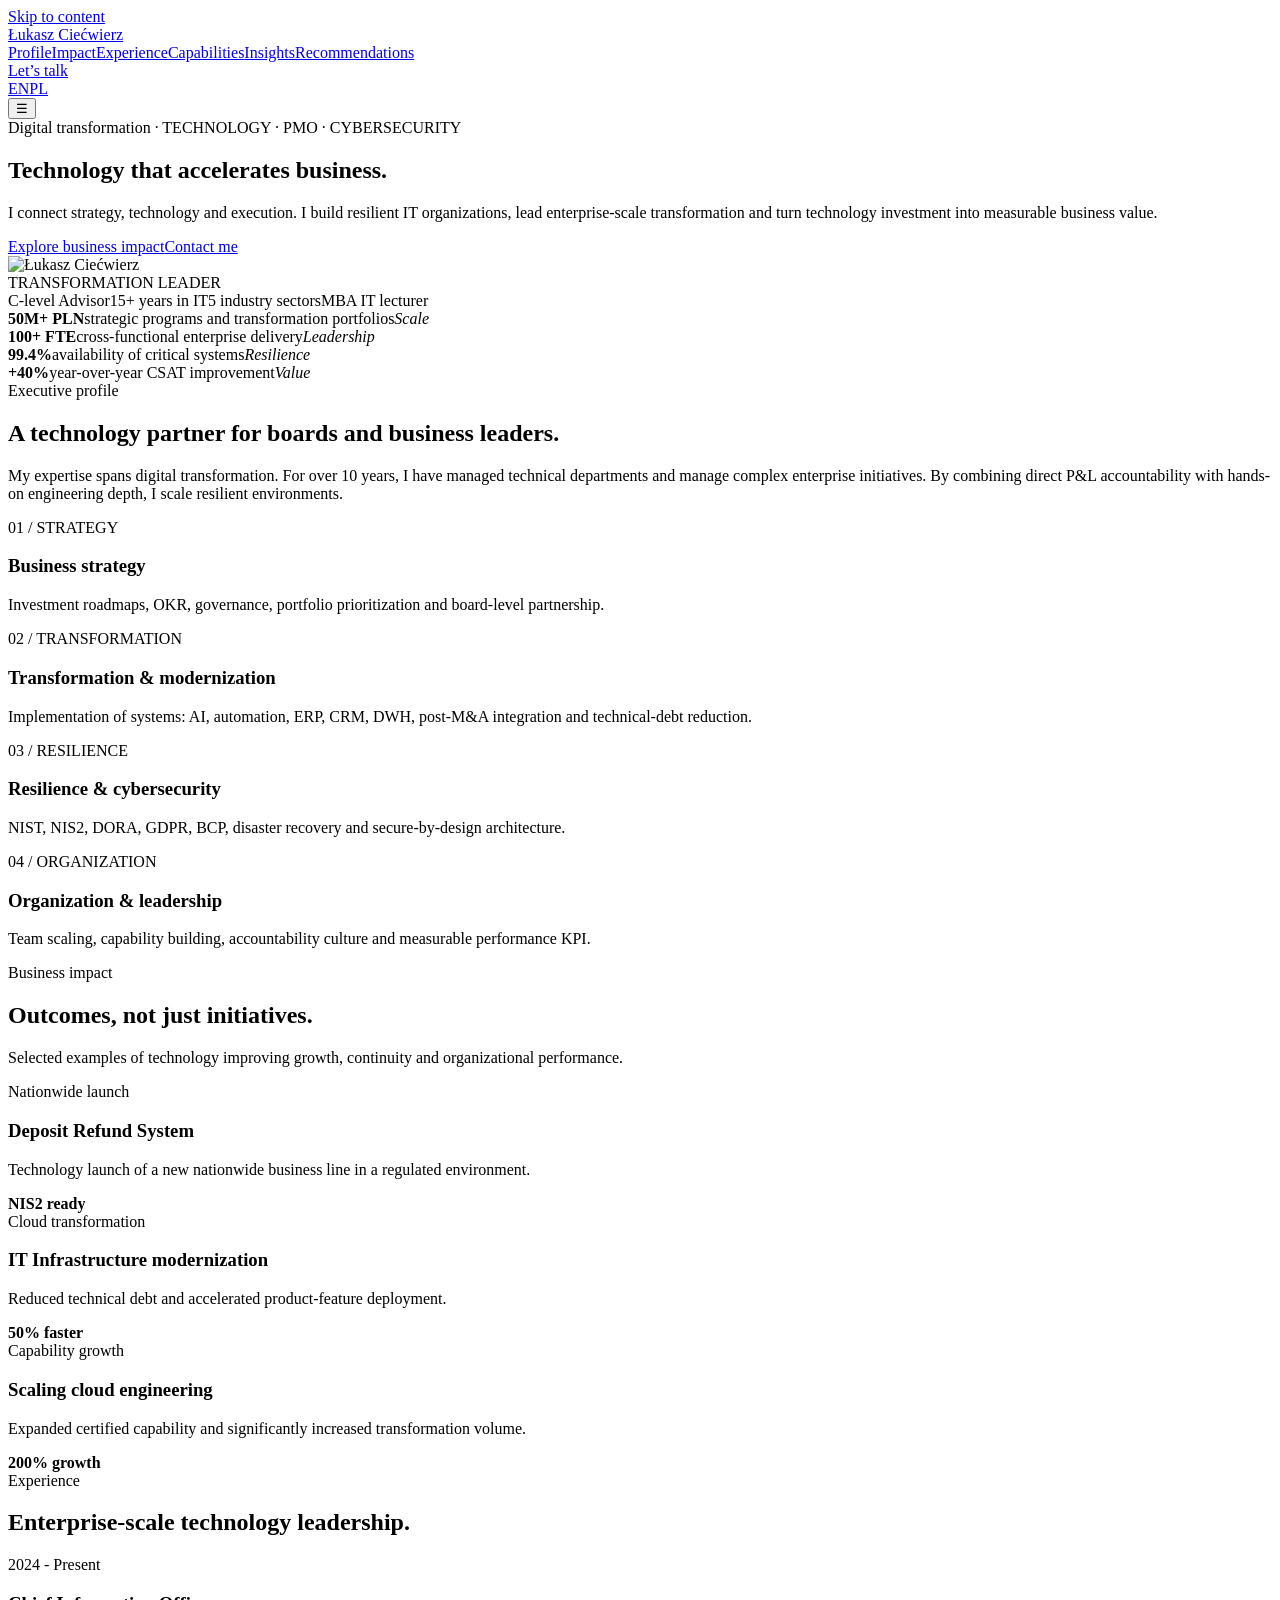
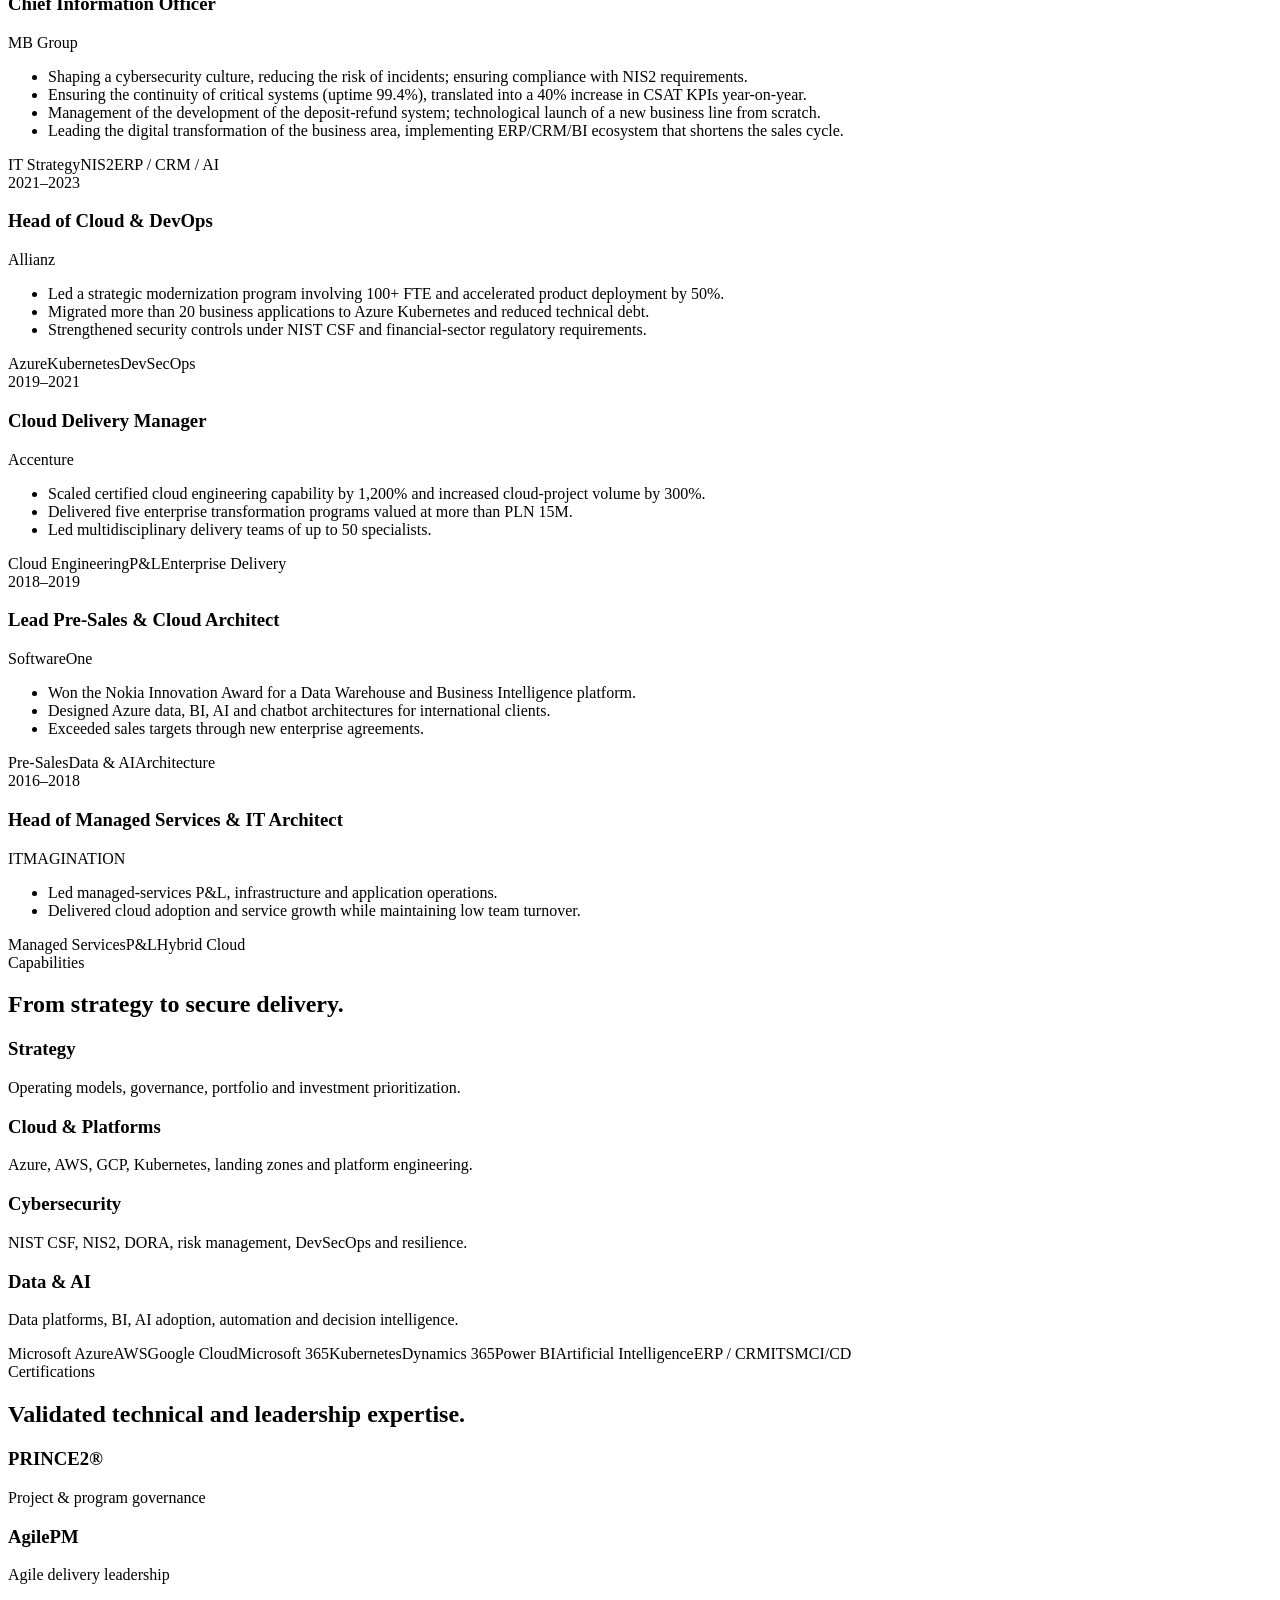
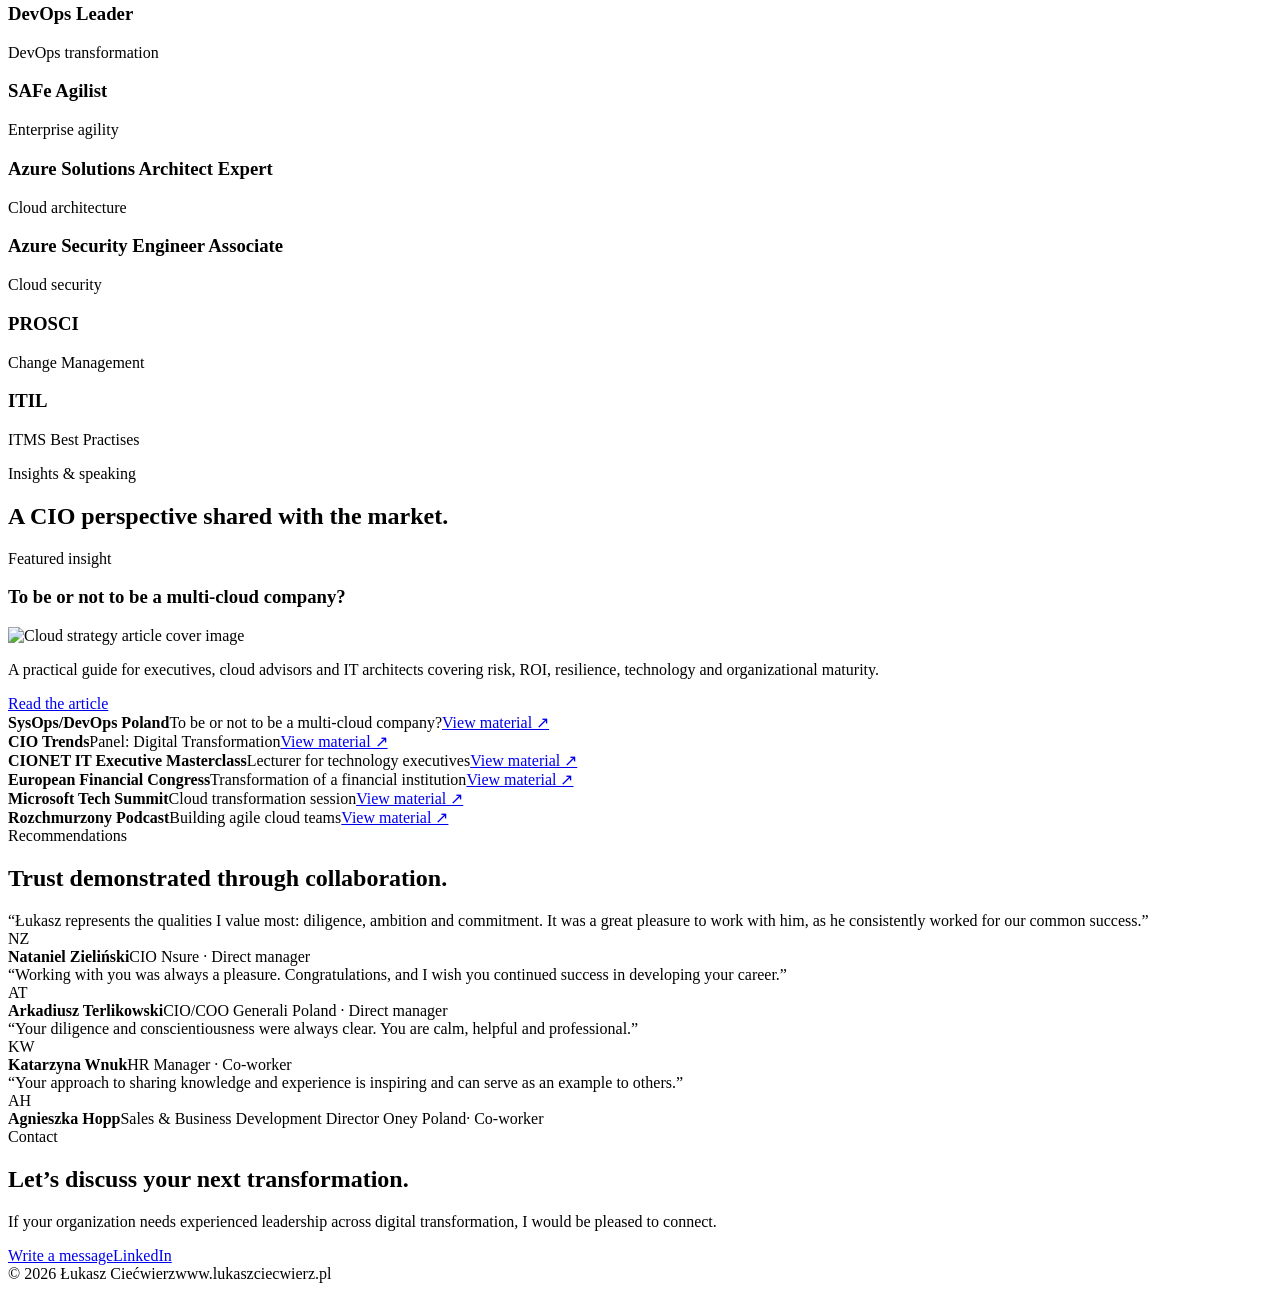
==== commit 79a8dec9: "name" ====
--- a/public/en/index.html
+++ b/public/en/index.html
@@ -4,7 +4,7 @@
 <section id="profile" class="section"><div class="container"><div class="section-head"><div><div class="eyebrow">Executive profile</div><h2>A technology partner for boards and business leaders.</h2></div><p class="section-copy">My expertise spans digital transformation. For over 10 years, I have managed 
 technical departments and manage complex enterprise initiatives. By combining direct P&L accountability with hands-on engineering depth, I scale resilient environments.</p></div><div class="grid board-grid"><article class="board-card reveal"><span class="board-num">01 / STRATEGY</span><h3>Business strategy</h3><p>Investment roadmaps, OKR, governance, portfolio prioritization and board-level partnership.</p></article><article class="board-card reveal"><span class="board-num">02 / TRANSFORMATION</span><h3>Transformation & modernization</h3><p>Implementation of systems: AI, automation, ERP, CRM, DWH, post-M&A integration and technical-debt reduction.</p></article><article class="board-card reveal"><span class="board-num">03 / RESILIENCE</span><h3>Resilience & cybersecurity</h3><p>NIST, NIS2, DORA, GDPR, BCP, disaster recovery and secure-by-design architecture.</p></article><article class="board-card reveal"><span class="board-num">04 / ORGANIZATION</span><h3>Organization & leadership</h3><p>Team scaling, capability building, accountability culture and measurable performance KPI.</p></article></div></div></section>
 <section id="impact" class="section"><div class="container"><div class="section-head"><div><div class="eyebrow">Business impact</div><h2>Outcomes, not just initiatives.</h2></div><p class="section-copy">Selected examples of technology improving growth, continuity and organizational performance.</p></div><div class="grid outcomes"><article class="outcome reveal"><span class="outcome-label">Nationwide launch</span><h3>Deposit Refund System</h3><p>Technology launch of a new nationwide business line in a regulated environment.</p><strong>NIS2 ready</strong></article><article class="outcome reveal"><span class="outcome-label">Cloud transformation</span><h3>IT Infrastructure modernization</h3><p>Reduced technical debt and accelerated product-feature deployment.</p><strong>50% faster</strong></article><article class="outcome reveal"><span class="outcome-label">Capability growth</span><h3>Scaling cloud engineering</h3><p>Expanded certified capability and significantly increased transformation volume.</p><strong>200% growth</strong></article></div></div></section>
-<section id="experience" class="section"><div class="container"><div class="section-head"><div><div class="eyebrow">Experience</div><h2>Enterprise-scale technology leadership.</h2></div></div><div class="timeline"><article class="role reveal"><div class="role-time">2024 - Present</div><div class="role-card"><div class="role-top"><div><h3>CHIEF INFORMATION OFFICER</h3><div class="company">MB Group</div></div></div><ul><li>Shaping a cybersecurity culture, reducing the risk of incidents; ensuring compliance with NIS2 requirements.</li><li>Ensuring the continuity of critical systems (uptime 99.4%), translated into a 40% increase in CSAT KPIs year-on-year.</li><li>Management of the development of the deposit-refund system; technological launch of a new business line from scratch.</li><li>Leading the digital transformation of the business area, implementing ERP/CRM/BI ecosystem that shortens the sales cycle.</li></ul><div class="tags"><span class="tag">IT Strategy</span><span class="tag">NIS2</span><span class="tag">ERP / CRM / AI</span></div></div></article><article class="role reveal"><div class="role-time">2021–2023</div><div class="role-card"><div class="role-top"><div><h3>Head of Cloud & DevOps</h3><div class="company">Allianz</div></div></div><ul><li>Led a strategic modernization program involving 100+ FTE and accelerated product deployment by 50%.</li><li>Migrated more than 20 business applications to Azure Kubernetes and reduced technical debt.</li><li>Strengthened security controls under NIST CSF and financial-sector regulatory requirements.</li></ul><div class="tags"><span class="tag">Azure</span><span class="tag">Kubernetes</span><span class="tag">DevSecOps</span></div></div></article><article class="role reveal"><div class="role-time">2019–2021</div><div class="role-card"><div class="role-top"><div><h3>Cloud Delivery Manager</h3><div class="company">Accenture</div></div></div><ul><li>Scaled certified cloud engineering capability by 1,200% and increased cloud-project volume by 300%.</li><li>Delivered five enterprise transformation programs valued at more than PLN 15M.</li><li>Led multidisciplinary delivery teams of up to 50 specialists.</li></ul><div class="tags"><span class="tag">Cloud Engineering</span><span class="tag">P&L</span><span class="tag">Enterprise Delivery</span></div></div></article><article class="role reveal"><div class="role-time">2018–2019</div><div class="role-card"><div class="role-top"><div><h3>Lead Pre-Sales & Cloud Architect</h3><div class="company">SoftwareOne</div></div></div><ul><li>Won the Nokia Innovation Award for a Data Warehouse and Business Intelligence platform.</li><li>Designed Azure data, BI, AI and chatbot architectures for international clients.</li><li>Exceeded sales targets through new enterprise agreements.</li></ul><div class="tags"><span class="tag">Pre-Sales</span><span class="tag">Data & AI</span><span class="tag">Architecture</span></div></div></article><article class="role reveal"><div class="role-time">2016–2018</div><div class="role-card"><div class="role-top"><div><h3>Head of Managed Services & IT Architect</h3><div class="company">ITMAGINATION</div></div></div><ul><li>Led managed-services P&L, infrastructure and application operations.</li><li>Delivered cloud adoption and service growth while maintaining low team turnover.</li></ul><div class="tags"><span class="tag">Managed Services</span><span class="tag">P&L</span><span class="tag">Hybrid Cloud</span></div></div></article></div></div></section>
+<section id="experience" class="section"><div class="container"><div class="section-head"><div><div class="eyebrow">Experience</div><h2>Enterprise-scale technology leadership.</h2></div></div><div class="timeline"><article class="role reveal"><div class="role-time">2024 - Present</div><div class="role-card"><div class="role-top"><div><h3>Chief Information Officer</h3><div class="company">MB Group</div></div></div><ul><li>Shaping a cybersecurity culture, reducing the risk of incidents; ensuring compliance with NIS2 requirements.</li><li>Ensuring the continuity of critical systems (uptime 99.4%), translated into a 40% increase in CSAT KPIs year-on-year.</li><li>Management of the development of the deposit-refund system; technological launch of a new business line from scratch.</li><li>Leading the digital transformation of the business area, implementing ERP/CRM/BI ecosystem that shortens the sales cycle.</li></ul><div class="tags"><span class="tag">IT Strategy</span><span class="tag">NIS2</span><span class="tag">ERP / CRM / AI</span></div></div></article><article class="role reveal"><div class="role-time">2021–2023</div><div class="role-card"><div class="role-top"><div><h3>Head of Cloud & DevOps</h3><div class="company">Allianz</div></div></div><ul><li>Led a strategic modernization program involving 100+ FTE and accelerated product deployment by 50%.</li><li>Migrated more than 20 business applications to Azure Kubernetes and reduced technical debt.</li><li>Strengthened security controls under NIST CSF and financial-sector regulatory requirements.</li></ul><div class="tags"><span class="tag">Azure</span><span class="tag">Kubernetes</span><span class="tag">DevSecOps</span></div></div></article><article class="role reveal"><div class="role-time">2019–2021</div><div class="role-card"><div class="role-top"><div><h3>Cloud Delivery Manager</h3><div class="company">Accenture</div></div></div><ul><li>Scaled certified cloud engineering capability by 1,200% and increased cloud-project volume by 300%.</li><li>Delivered five enterprise transformation programs valued at more than PLN 15M.</li><li>Led multidisciplinary delivery teams of up to 50 specialists.</li></ul><div class="tags"><span class="tag">Cloud Engineering</span><span class="tag">P&L</span><span class="tag">Enterprise Delivery</span></div></div></article><article class="role reveal"><div class="role-time">2018–2019</div><div class="role-card"><div class="role-top"><div><h3>Lead Pre-Sales & Cloud Architect</h3><div class="company">SoftwareOne</div></div></div><ul><li>Won the Nokia Innovation Award for a Data Warehouse and Business Intelligence platform.</li><li>Designed Azure data, BI, AI and chatbot architectures for international clients.</li><li>Exceeded sales targets through new enterprise agreements.</li></ul><div class="tags"><span class="tag">Pre-Sales</span><span class="tag">Data & AI</span><span class="tag">Architecture</span></div></div></article><article class="role reveal"><div class="role-time">2016–2018</div><div class="role-card"><div class="role-top"><div><h3>Head of Managed Services & IT Architect</h3><div class="company">ITMAGINATION</div></div></div><ul><li>Led managed-services P&L, infrastructure and application operations.</li><li>Delivered cloud adoption and service growth while maintaining low team turnover.</li></ul><div class="tags"><span class="tag">Managed Services</span><span class="tag">P&L</span><span class="tag">Hybrid Cloud</span></div></div></article></div></div></section>
 <section id="capabilities" class="section"><div class="container"><div class="section-head"><div><div class="eyebrow">Capabilities</div><h2>From strategy to secure delivery.</h2></div></div><div class="grid capability-grid"><article class="capability reveal"><h3>Strategy</h3><p>Operating models, governance, portfolio and investment prioritization.</p></article><article class="capability reveal"><h3>Cloud & Platforms</h3><p>Azure, AWS, GCP, Kubernetes, landing zones and platform engineering.</p></article><article class="capability reveal"><h3>Cybersecurity</h3><p>NIST CSF, NIS2, DORA, risk management, DevSecOps and resilience.</p></article><article class="capability reveal"><h3>Data & AI</h3><p>Data platforms, BI, AI adoption, automation and decision intelligence.</p></article></div><div class="tech-strip"><span class="tech"><i class="tech-dot"></i>Microsoft Azure</span><span class="tech"><i class="tech-dot"></i>AWS</span><span class="tech"><i class="tech-dot"></i>Google Cloud</span><span class="tech"><i class="tech-dot"></i>Microsoft 365</span><span class="tech"><i class="tech-dot"></i>Kubernetes</span><span class="tech"><i class="tech-dot"></i>Dynamics 365</span><span class="tech"><i class="tech-dot"></i>Power BI</span><span class="tech"><i class="tech-dot"></i>Artificial Intelligence</span><span class="tech"><i class="tech-dot"></i>ERP / CRM</span><span class="tech"><i class="tech-dot"></i>ITSM</span><span class="tech"><i class="tech-dot"></i>CI/CD</span></div></div></section>
 <section id="certifications" class="section"><div class="container"><div class="section-head"><div><div class="eyebrow">Certifications</div><h2>Validated technical and leadership expertise.</h2></div></div><div class="grid cert-grid"><article class="cert reveal"><h3>PRINCE2®</h3><p>Project & program governance</p></article><article class="cert reveal"><h3>AgilePM</h3><p>Agile delivery leadership</p></article><article class="cert reveal"><h3>DevOps Leader</h3><p>DevOps transformation</p></article><article class="cert reveal"><h3>SAFe Agilist</h3><p>Enterprise agility</p></article><article class="cert reveal"><h3>Azure Solutions Architect Expert</h3><p>Cloud architecture</p></article><article class="cert reveal"><h3>Azure Security Engineer Associate</h3><p>Cloud security</p></article><article class="cert reveal"><h3>PROSCI</h3><p>Change Management</p></article><article class="cert reveal"><h3>ITIL</h3><p>ITMS Best Practises</p></article></div></div></section>
 <section id="insights" class="section"><div class="container"><div class="section-head"><div><div class="eyebrow">Insights & speaking</div><h2>A CIO perspective shared with the market.</h2></div></div><div class="grid thought-grid"><article class="featured-article"><div class="eyebrow">Featured insight</div><h3>To be or not to be a multi-cloud company?</h3><div class="featured-article-visual"><img src="/assets/53374862701_e4c4e04e68_b.jpg" alt="Cloud strategy article cover image"></div><p>A practical guide for executives, cloud advisors and IT architects covering risk, ROI, resilience, technology and organizational maturity.</p><a class="btn btn-primary" href="/pl/blog/multi-cloud/">Read the article</a></article><div class="event-list"><article class="event"><strong>SysOps/DevOps Poland</strong><span>To be or not to be a multi-cloud company?</span><a href="https://www.sysopspolska.pl/multimedia/468-to-be-or-not-to-be-a-multi-cloud-company/" target="_blank" rel="noopener noreferrer">View material ↗</a></article><article class="event"><strong>CIO Trends</strong><span>Panel: Digital Transformation</span><a href="https://event.foundryco.com/speaker/lukasz-ciecwierz/" target="_blank" rel="noopener noreferrer">View material ↗</a></article><article class="event"><strong>CIONET IT Executive Masterclass</strong><span>Lecturer for technology executives</span><a href="https://www.cionet.com/pl/masterclass" target="_blank" rel="noopener noreferrer">View material ↗</a></article><article class="event"><strong>European Financial Congress</strong><span>Transformation of a financial institution</span><a href="https://www.efcongress.com/osoby/lukasz-ciecwierz/" target="_blank" rel="noopener noreferrer">View material ↗</a></article><article class="event"><strong>Microsoft Tech Summit</strong><span>Cloud transformation session</span><a href="https://mstechsummit.pl/" target="_blank" rel="noopener noreferrer">View material ↗</a></article><article class="event"><strong>Rozchmurzony Podcast</strong><span>Building agile cloud teams</span><a href="https://cloudowski.com/podcast/16/" target="_blank" rel="noopener noreferrer">View material ↗</a></article></div></div></div></section>
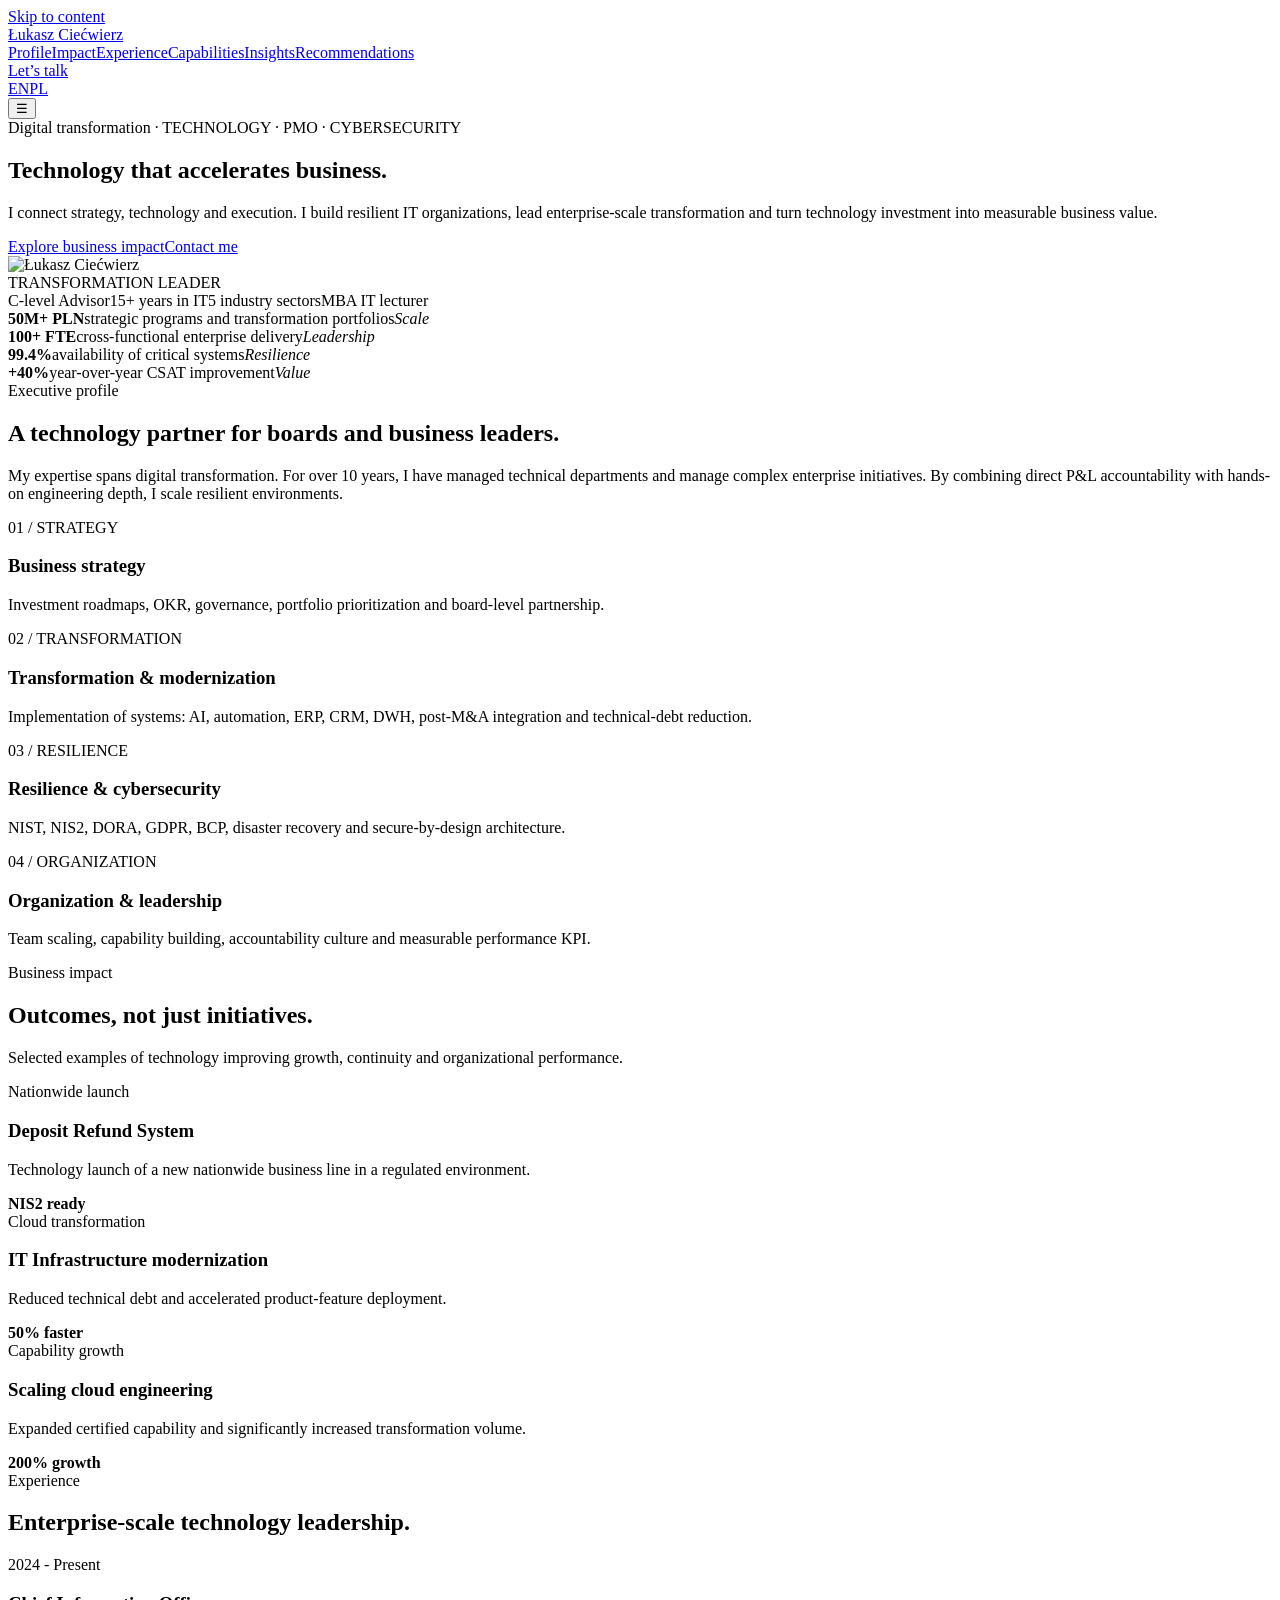
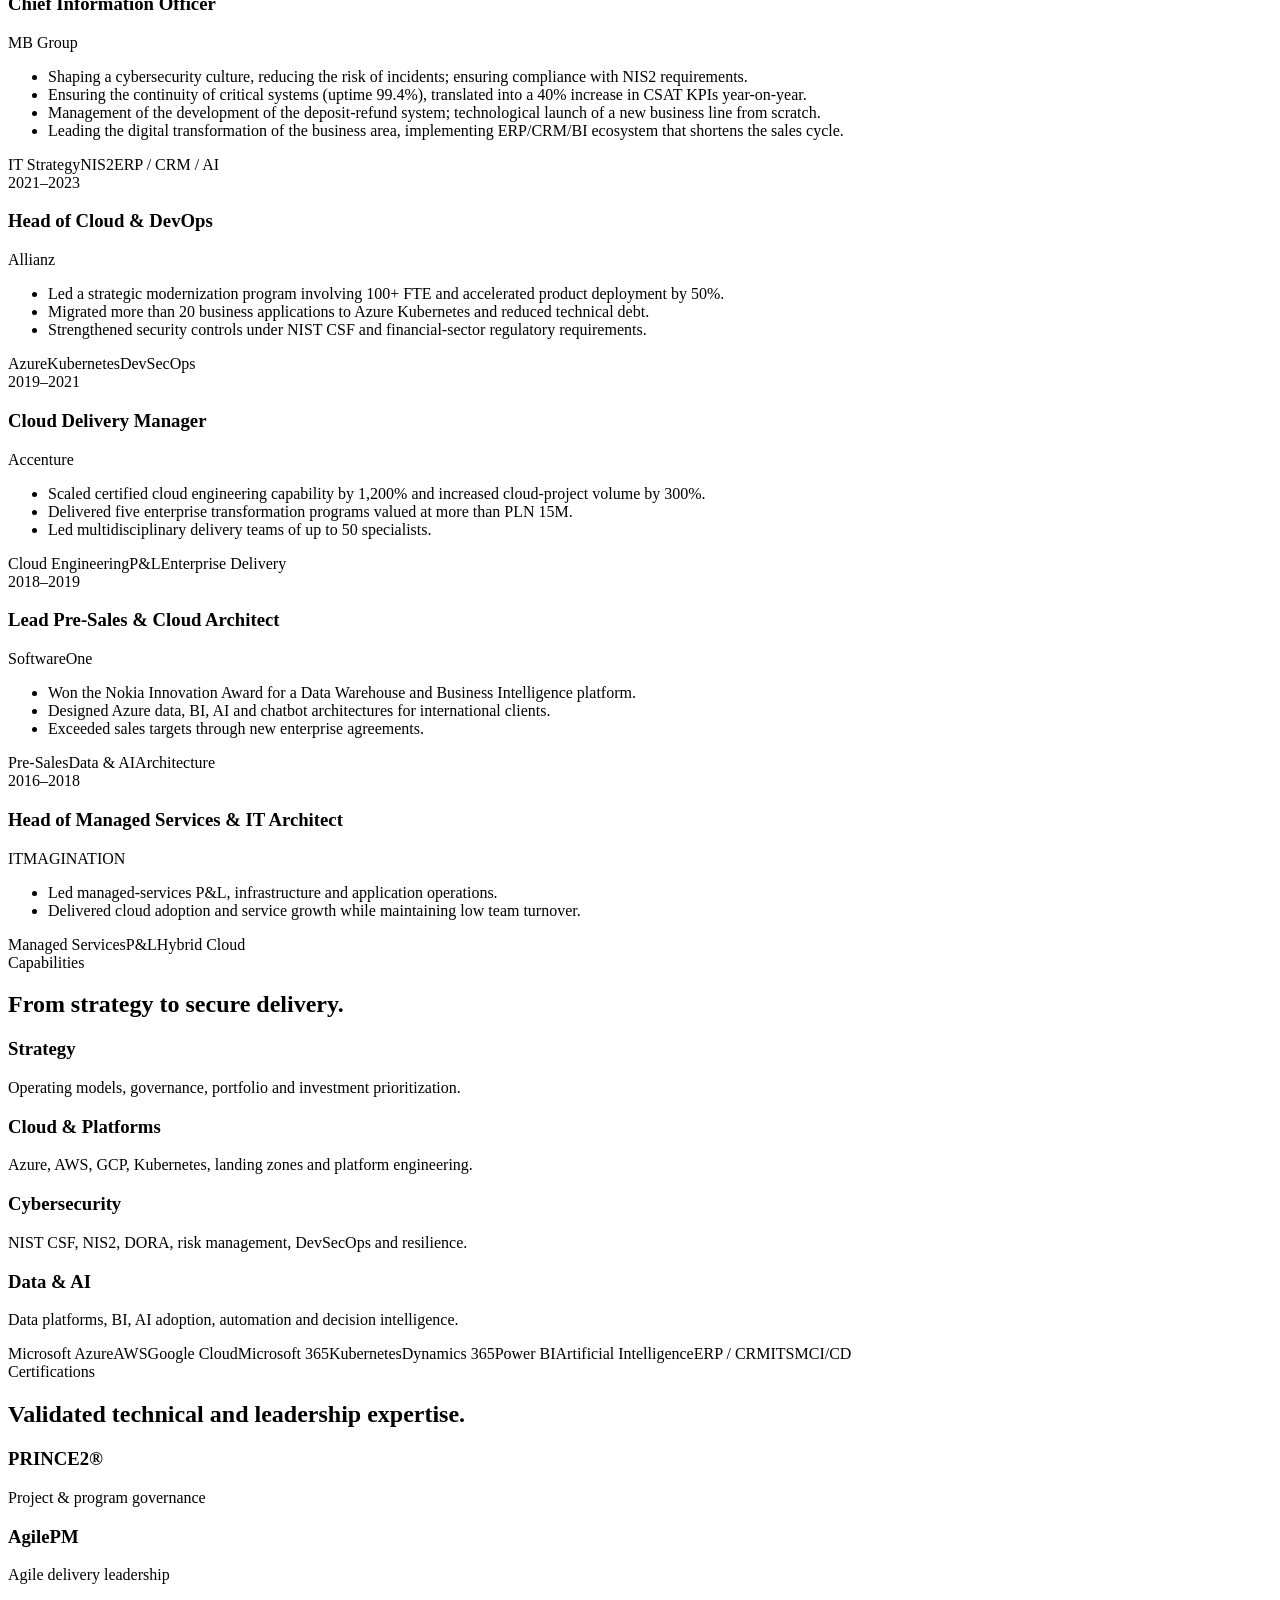
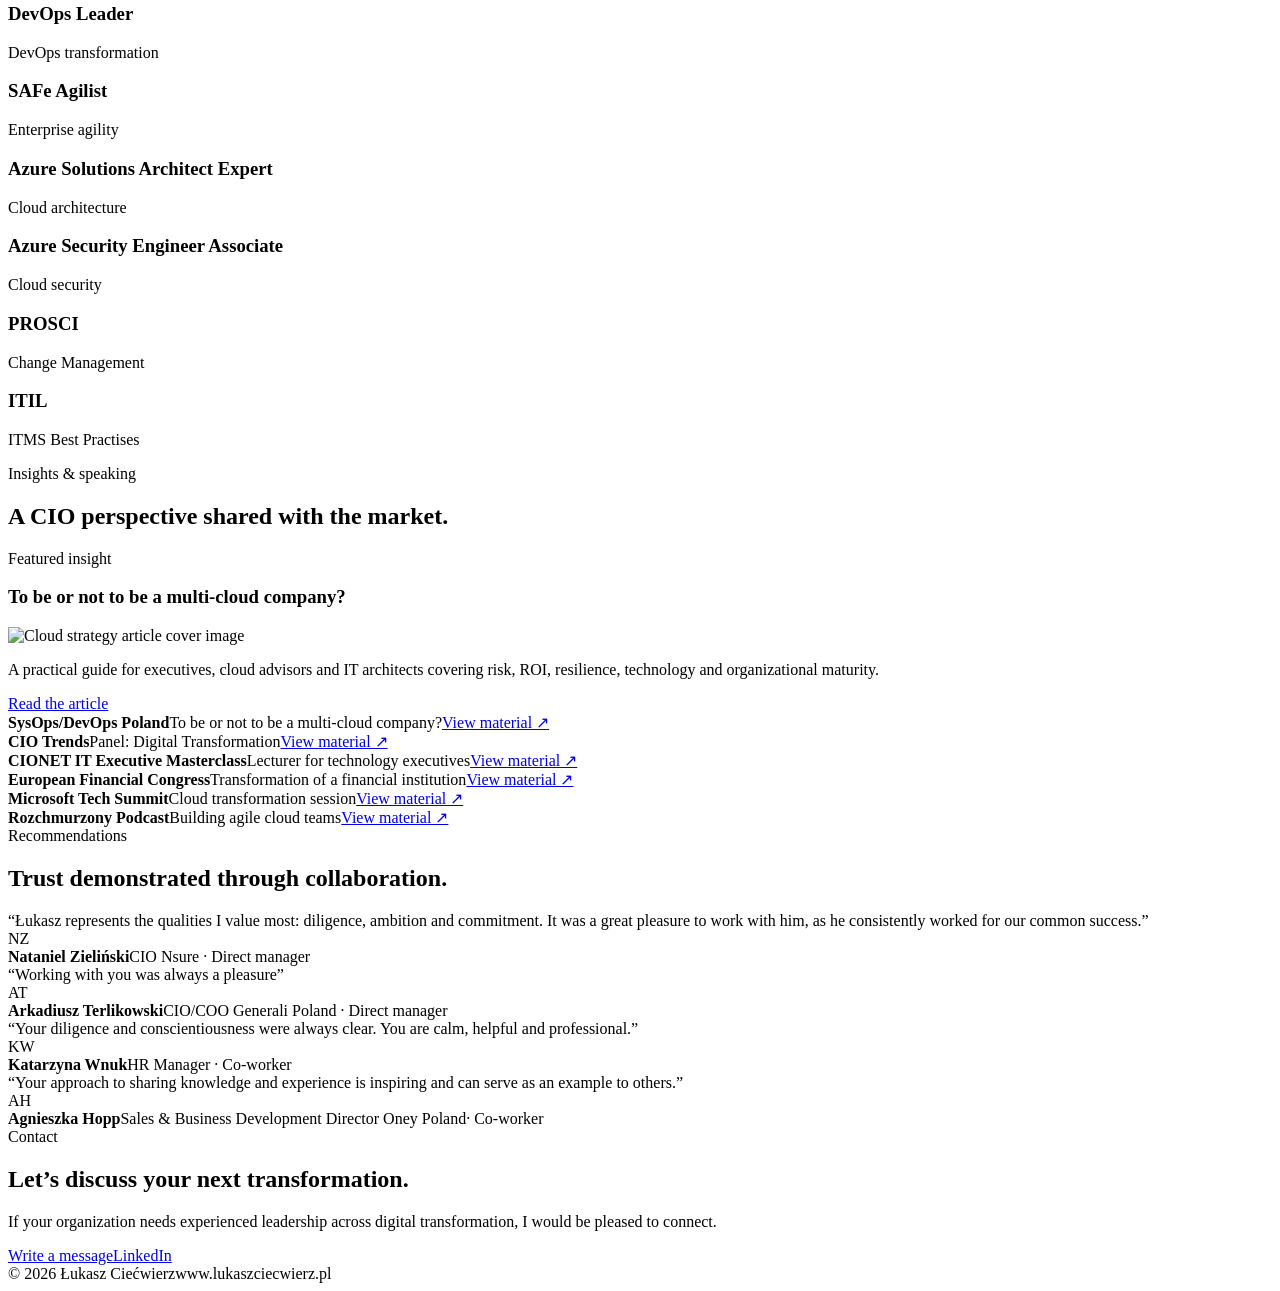
==== commit 137691aa: "Add recommendations section to index.html Added a recommendations section with quotes from colleague" ====
--- a/public/en/index.html
+++ b/public/en/index.html
@@ -8,5 +8,5 @@
 <section id="capabilities" class="section"><div class="container"><div class="section-head"><div><div class="eyebrow">Capabilities</div><h2>From strategy to secure delivery.</h2></div></div><div class="grid capability-grid"><article class="capability reveal"><h3>Strategy</h3><p>Operating models, governance, portfolio and investment prioritization.</p></article><article class="capability reveal"><h3>Cloud & Platforms</h3><p>Azure, AWS, GCP, Kubernetes, landing zones and platform engineering.</p></article><article class="capability reveal"><h3>Cybersecurity</h3><p>NIST CSF, NIS2, DORA, risk management, DevSecOps and resilience.</p></article><article class="capability reveal"><h3>Data & AI</h3><p>Data platforms, BI, AI adoption, automation and decision intelligence.</p></article></div><div class="tech-strip"><span class="tech"><i class="tech-dot"></i>Microsoft Azure</span><span class="tech"><i class="tech-dot"></i>AWS</span><span class="tech"><i class="tech-dot"></i>Google Cloud</span><span class="tech"><i class="tech-dot"></i>Microsoft 365</span><span class="tech"><i class="tech-dot"></i>Kubernetes</span><span class="tech"><i class="tech-dot"></i>Dynamics 365</span><span class="tech"><i class="tech-dot"></i>Power BI</span><span class="tech"><i class="tech-dot"></i>Artificial Intelligence</span><span class="tech"><i class="tech-dot"></i>ERP / CRM</span><span class="tech"><i class="tech-dot"></i>ITSM</span><span class="tech"><i class="tech-dot"></i>CI/CD</span></div></div></section>
 <section id="certifications" class="section"><div class="container"><div class="section-head"><div><div class="eyebrow">Certifications</div><h2>Validated technical and leadership expertise.</h2></div></div><div class="grid cert-grid"><article class="cert reveal"><h3>PRINCE2®</h3><p>Project & program governance</p></article><article class="cert reveal"><h3>AgilePM</h3><p>Agile delivery leadership</p></article><article class="cert reveal"><h3>DevOps Leader</h3><p>DevOps transformation</p></article><article class="cert reveal"><h3>SAFe Agilist</h3><p>Enterprise agility</p></article><article class="cert reveal"><h3>Azure Solutions Architect Expert</h3><p>Cloud architecture</p></article><article class="cert reveal"><h3>Azure Security Engineer Associate</h3><p>Cloud security</p></article><article class="cert reveal"><h3>PROSCI</h3><p>Change Management</p></article><article class="cert reveal"><h3>ITIL</h3><p>ITMS Best Practises</p></article></div></div></section>
 <section id="insights" class="section"><div class="container"><div class="section-head"><div><div class="eyebrow">Insights & speaking</div><h2>A CIO perspective shared with the market.</h2></div></div><div class="grid thought-grid"><article class="featured-article"><div class="eyebrow">Featured insight</div><h3>To be or not to be a multi-cloud company?</h3><div class="featured-article-visual"><img src="/assets/53374862701_e4c4e04e68_b.jpg" alt="Cloud strategy article cover image"></div><p>A practical guide for executives, cloud advisors and IT architects covering risk, ROI, resilience, technology and organizational maturity.</p><a class="btn btn-primary" href="/pl/blog/multi-cloud/">Read the article</a></article><div class="event-list"><article class="event"><strong>SysOps/DevOps Poland</strong><span>To be or not to be a multi-cloud company?</span><a href="https://www.sysopspolska.pl/multimedia/468-to-be-or-not-to-be-a-multi-cloud-company/" target="_blank" rel="noopener noreferrer">View material ↗</a></article><article class="event"><strong>CIO Trends</strong><span>Panel: Digital Transformation</span><a href="https://event.foundryco.com/speaker/lukasz-ciecwierz/" target="_blank" rel="noopener noreferrer">View material ↗</a></article><article class="event"><strong>CIONET IT Executive Masterclass</strong><span>Lecturer for technology executives</span><a href="https://www.cionet.com/pl/masterclass" target="_blank" rel="noopener noreferrer">View material ↗</a></article><article class="event"><strong>European Financial Congress</strong><span>Transformation of a financial institution</span><a href="https://www.efcongress.com/osoby/lukasz-ciecwierz/" target="_blank" rel="noopener noreferrer">View material ↗</a></article><article class="event"><strong>Microsoft Tech Summit</strong><span>Cloud transformation session</span><a href="https://mstechsummit.pl/" target="_blank" rel="noopener noreferrer">View material ↗</a></article><article class="event"><strong>Rozchmurzony Podcast</strong><span>Building agile cloud teams</span><a href="https://cloudowski.com/podcast/16/" target="_blank" rel="noopener noreferrer">View material ↗</a></article></div></div></div></section>
-<section id="recommendations" class="section"><div class="container"><div class="section-head"><div><div class="eyebrow">Recommendations</div><h2>Trust demonstrated through collaboration.</h2></div></div><div class="grid rec-grid"><article class="rec reveal"><div class="rec-quote">“Łukasz represents the qualities I value most: diligence, ambition and commitment. It was a great pleasure to work with him, as he consistently worked for our common success.”</div><div class="rec-author"><div class="avatar">NZ</div><div><strong>Nataniel Zieliński</strong><span>CIO Nsure · Direct manager</span></div></div></article><article class="rec reveal"><div class="rec-quote">“Working with you was always a pleasure. Congratulations, and I wish you continued success in developing your career.”</div><div class="rec-author"><div class="avatar">AT</div><div><strong>Arkadiusz Terlikowski</strong><span>CIO/COO Generali Poland · Direct manager</span></div></div></article><article class="rec reveal"><div class="rec-quote">“Your diligence and conscientiousness were always clear. You are calm, helpful and professional.”</div><div class="rec-author"><div class="avatar">KW</div><div><strong>Katarzyna Wnuk</strong><span>HR Manager · Co-worker</span></div></div></article><article class="rec reveal"><div class="rec-quote">“Your approach to sharing knowledge and experience is inspiring and can serve as an example to others.”</div><div class="rec-author"><div class="avatar">AH</div><div><strong>Agnieszka Hopp</strong><span>Sales & Business Development Director Oney Poland· Co-worker</span></div></div></article></div></div></section>
+<section id="recommendations" class="section"><div class="container"><div class="section-head"><div><div class="eyebrow">Recommendations</div><h2>Trust demonstrated through collaboration.</h2></div></div><div class="grid rec-grid"><article class="rec reveal"><div class="rec-quote">“Łukasz represents the qualities I value most: diligence, ambition and commitment. It was a great pleasure to work with him, as he consistently worked for our common success.”</div><div class="rec-author"><div class="avatar">NZ</div><div><strong>Nataniel Zieliński</strong><span>CIO Nsure · Direct manager</span></div></div></article><article class="rec reveal"><div class="rec-quote">“Working with you was always a pleasure”</div><div class="rec-author"><div class="avatar">AT</div><div><strong>Arkadiusz Terlikowski</strong><span>CIO/COO Generali Poland · Direct manager</span></div></div></article><article class="rec reveal"><div class="rec-quote">“Your diligence and conscientiousness were always clear. You are calm, helpful and professional.”</div><div class="rec-author"><div class="avatar">KW</div><div><strong>Katarzyna Wnuk</strong><span>HR Manager · Co-worker</span></div></div></article><article class="rec reveal"><div class="rec-quote">“Your approach to sharing knowledge and experience is inspiring and can serve as an example to others.”</div><div class="rec-author"><div class="avatar">AH</div><div><strong>Agnieszka Hopp</strong><span>Sales & Business Development Director Oney Poland· Co-worker</span></div></div></article></div></div></section>
 <section id="contact" class="section"><div class="container"><div class="contact-panel"><div class="eyebrow">Contact</div><h2>Let’s discuss your next transformation.</h2><p>If your organization needs experienced leadership across digital transformation, I would be pleased to connect.</p><div class="contact-actions"><a class="btn btn-primary" href="mailto:ciecwierzlukasz@gmail.com">Write a message</a><a class="btn" href="https://www.linkedin.com/in/ciecwierzlukasz" target="_blank" rel="noopener noreferrer">LinkedIn</a></div></div></div></section></main><footer class="footer"><div class="container footer-row"><span>© 2026 Łukasz Ciećwierz</span><span>www.lukaszciecwierz.pl</span></div></footer></body></html>
